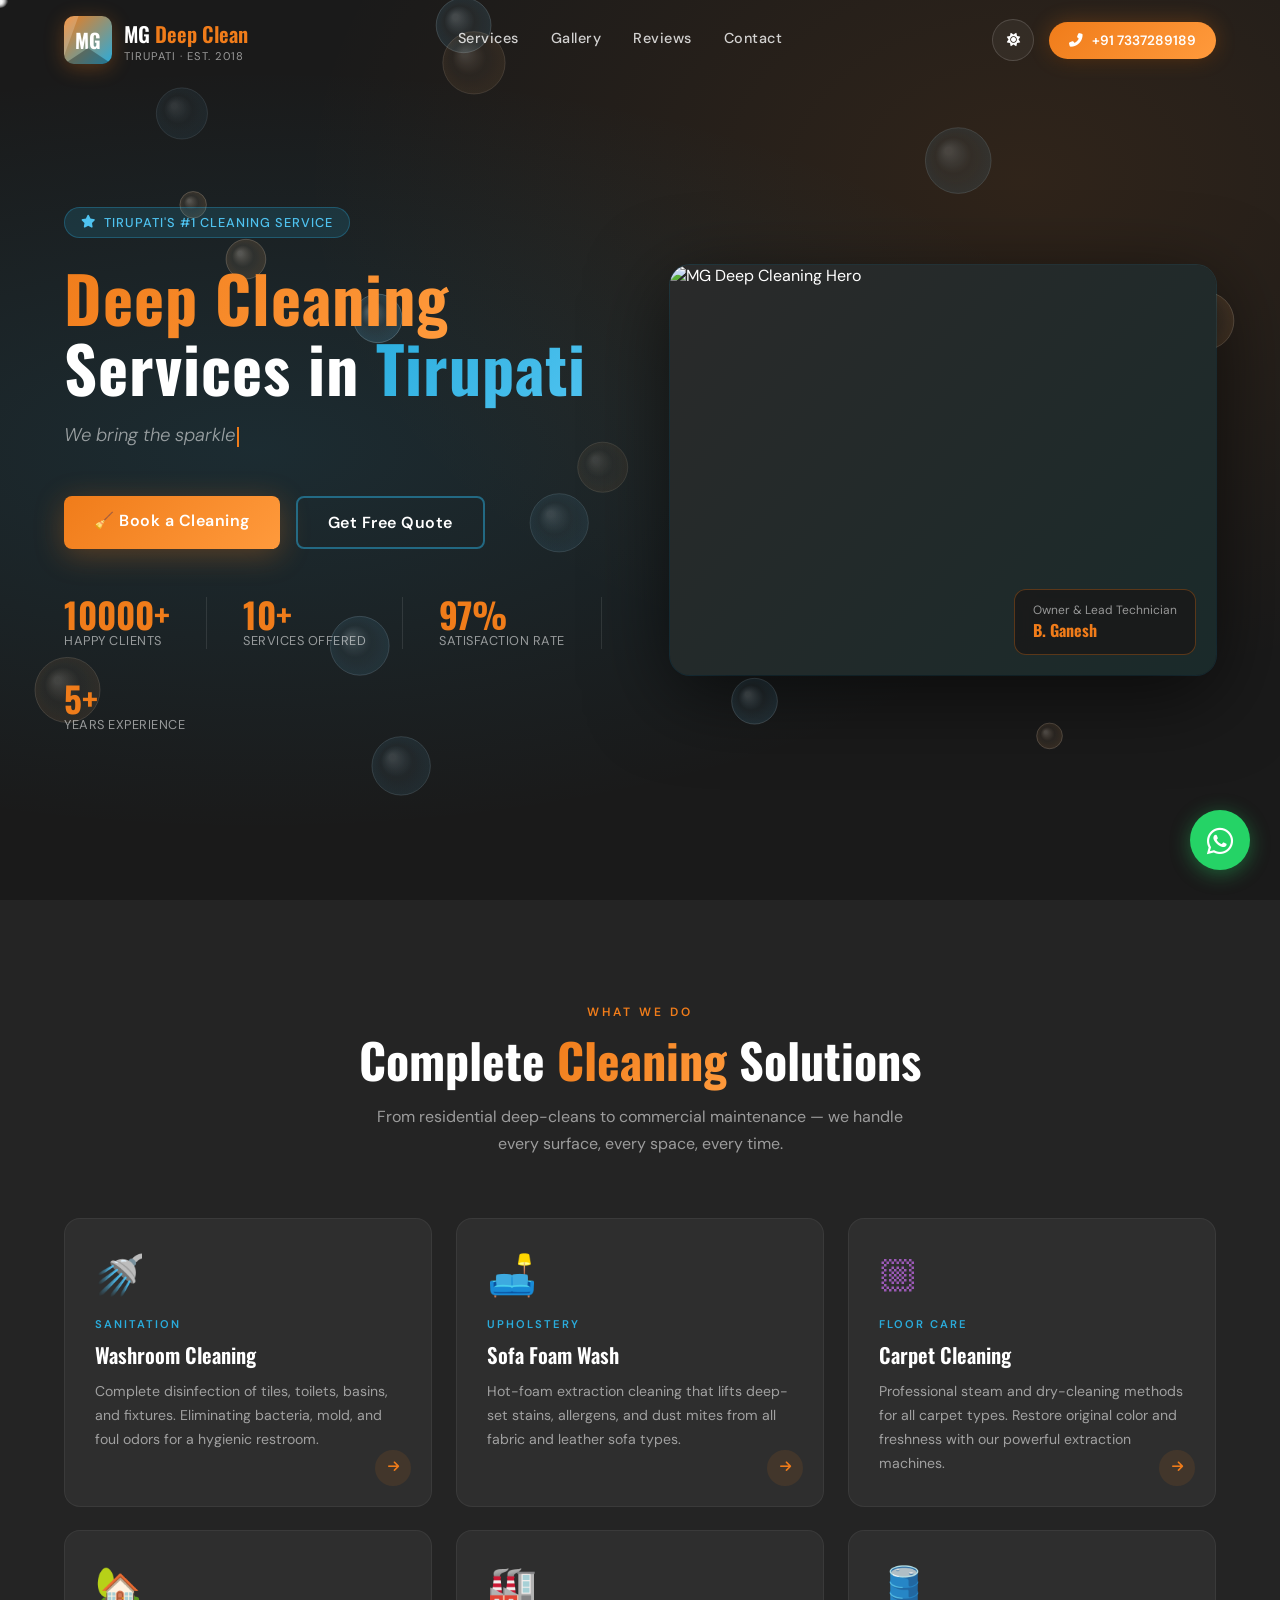
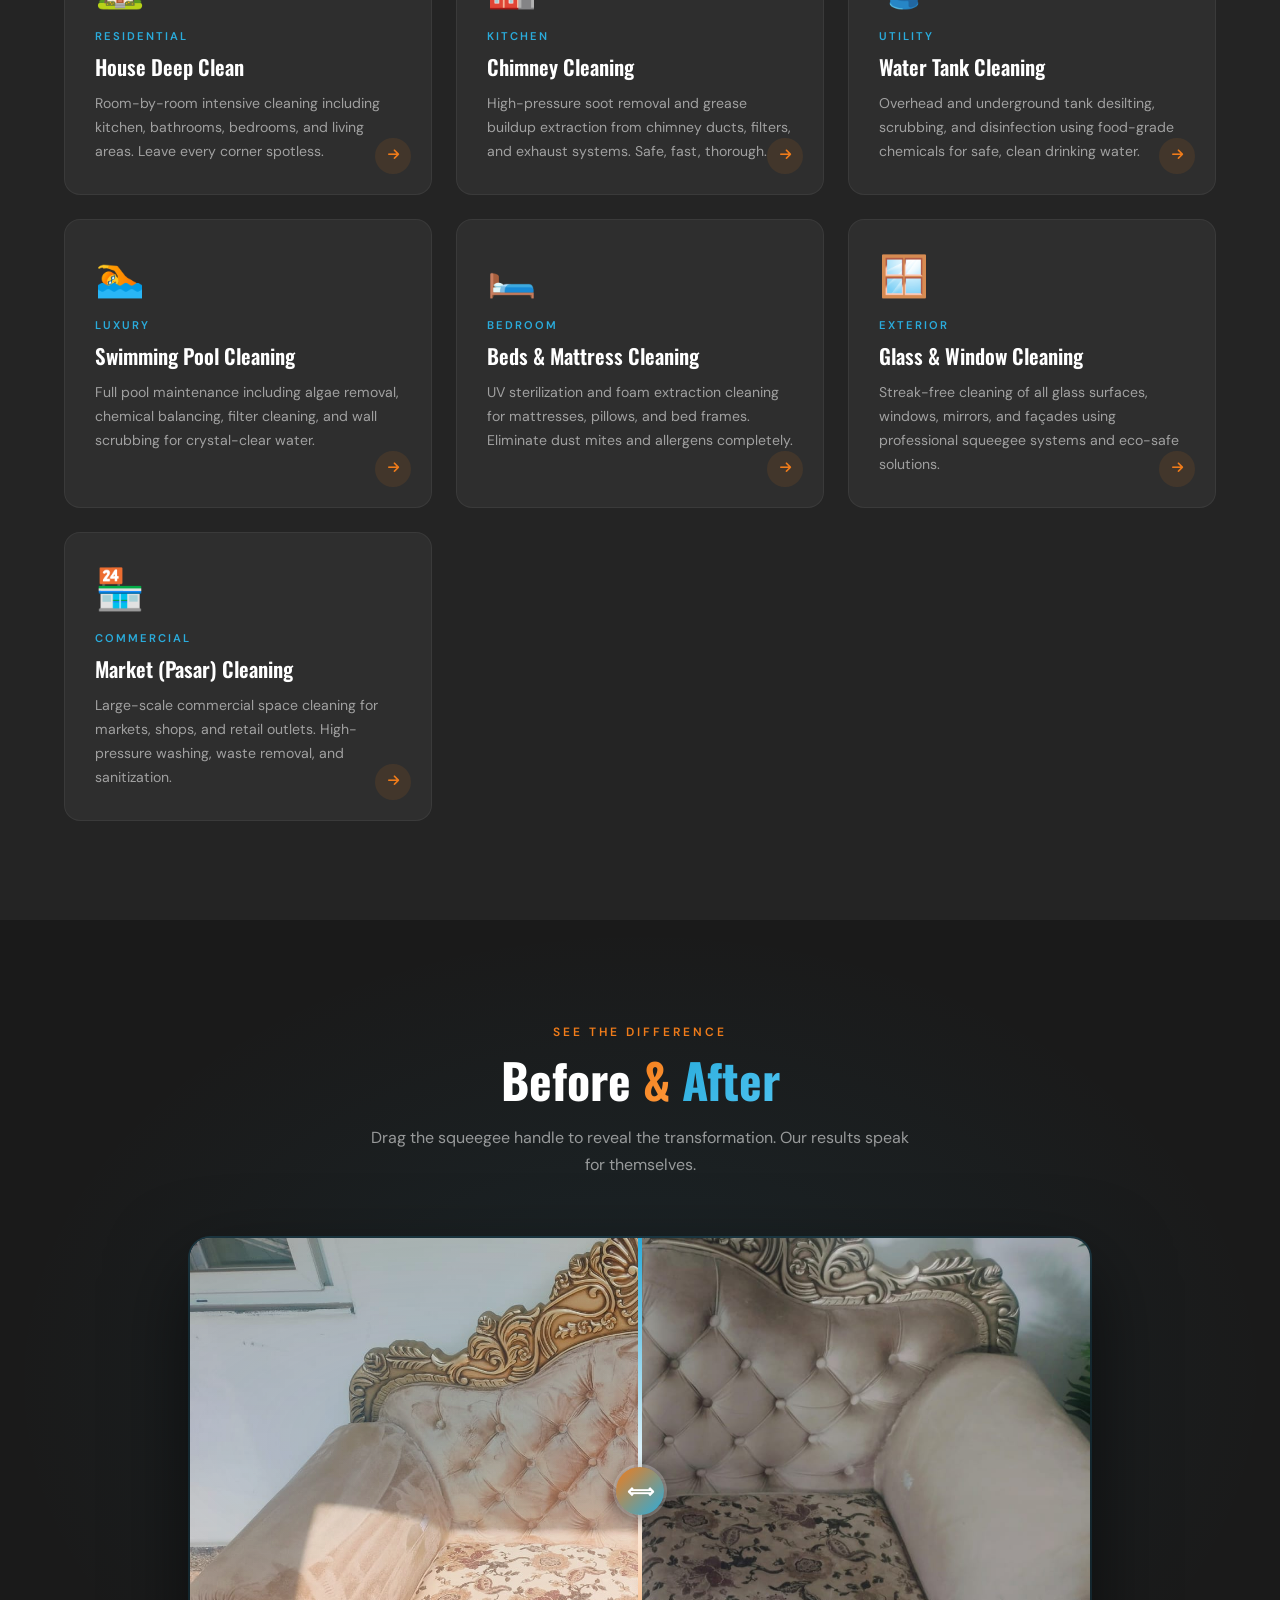
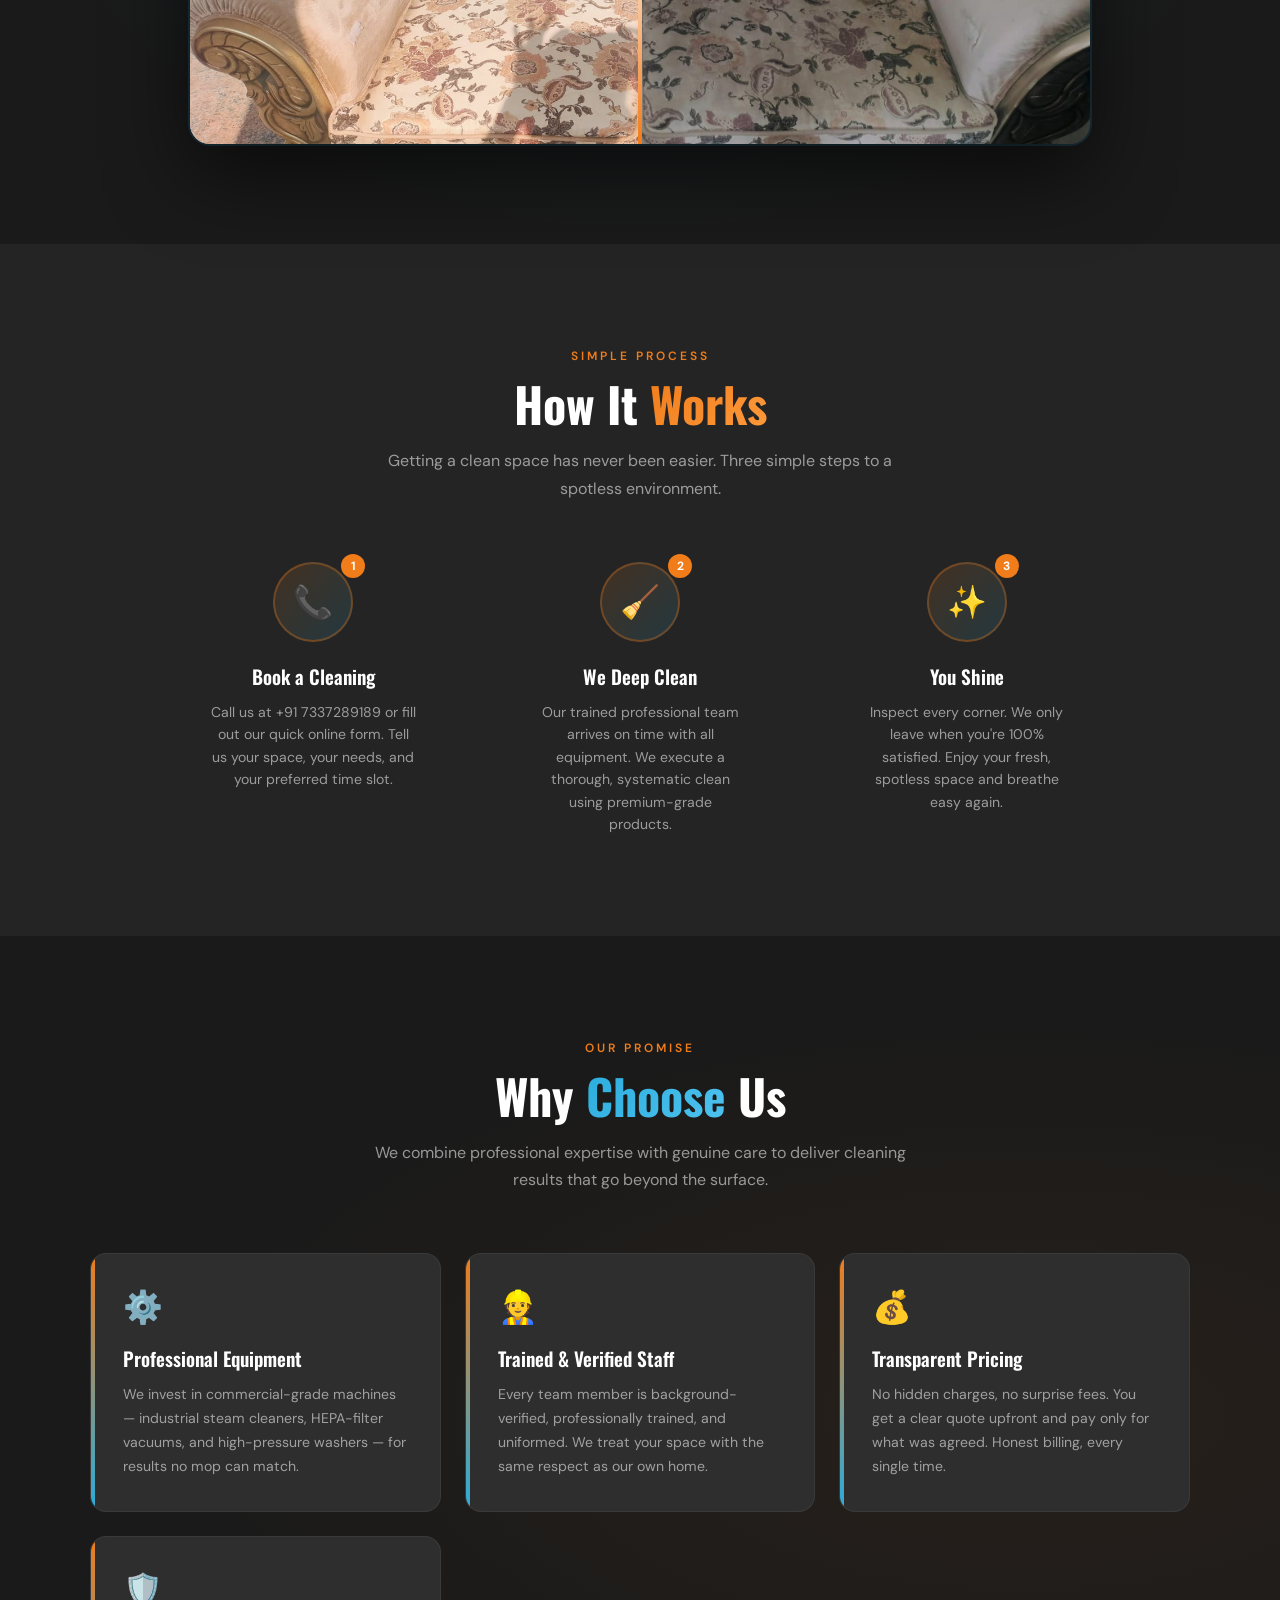
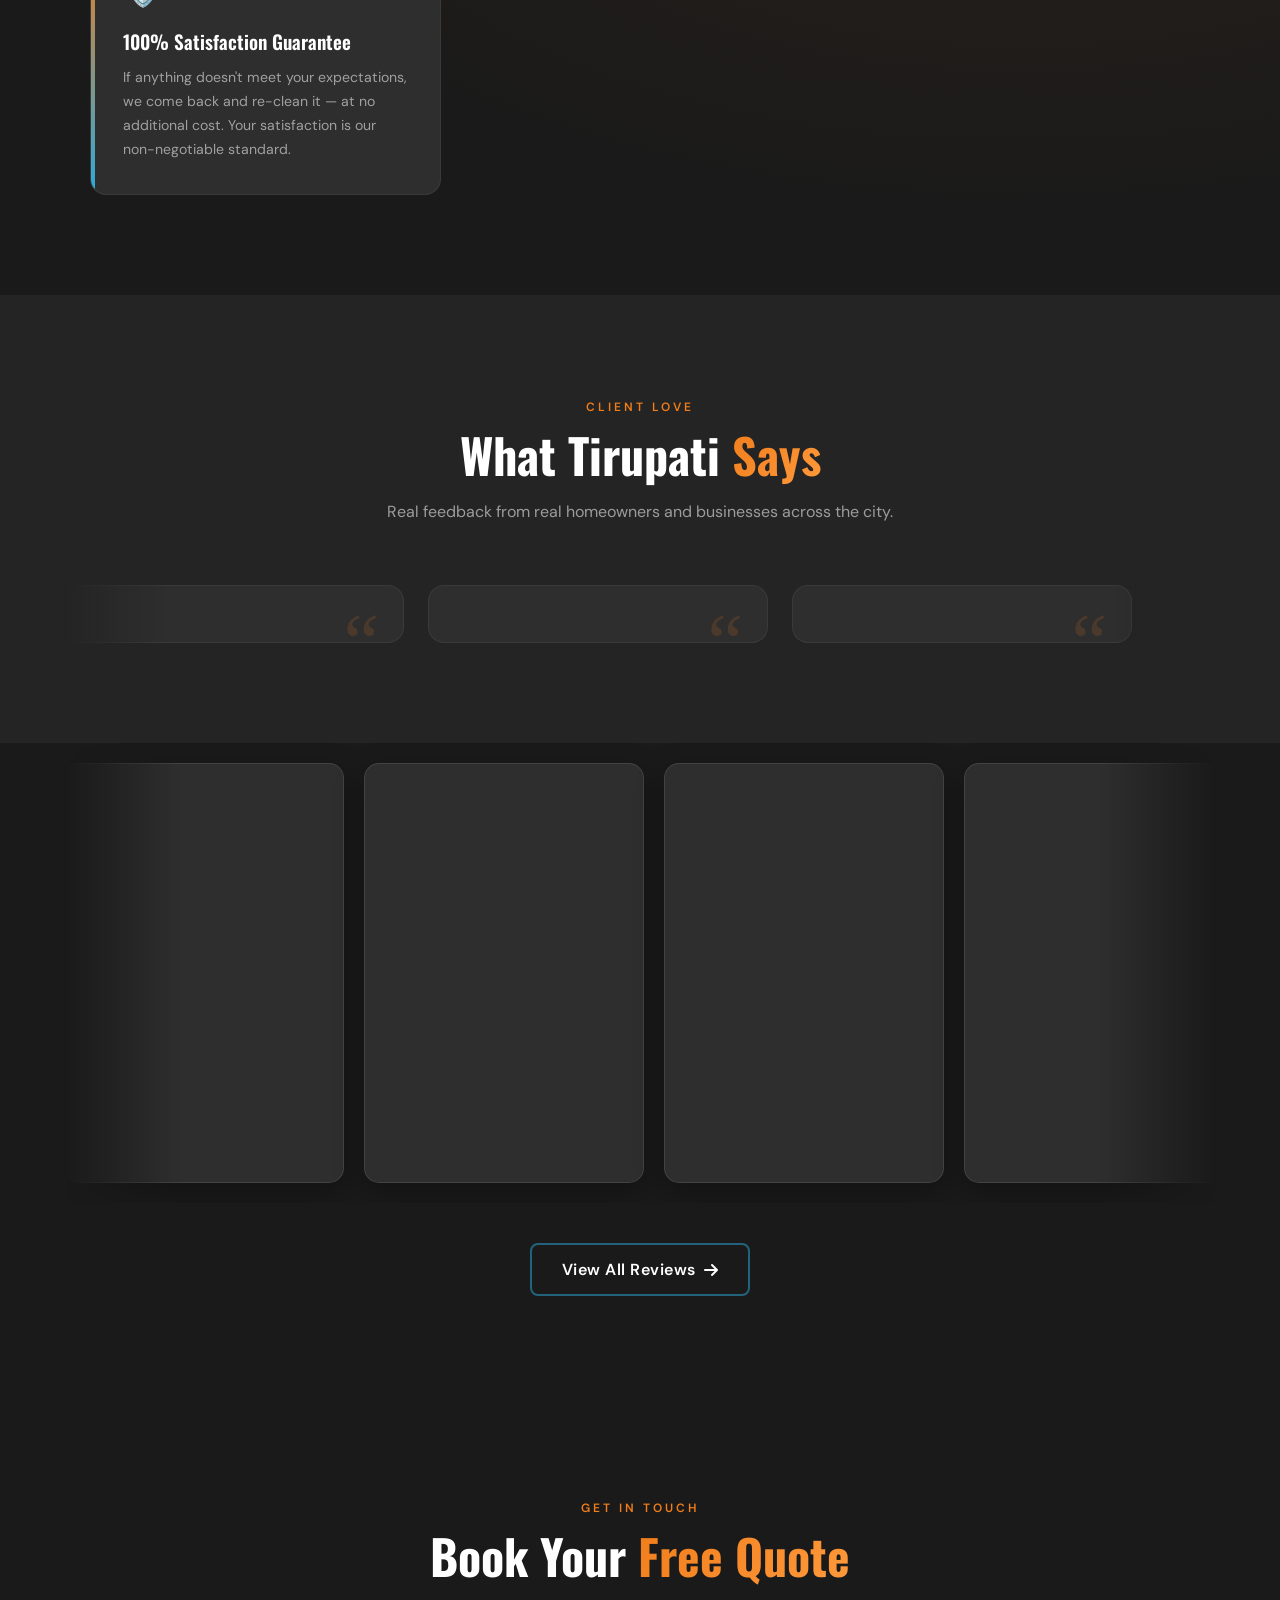
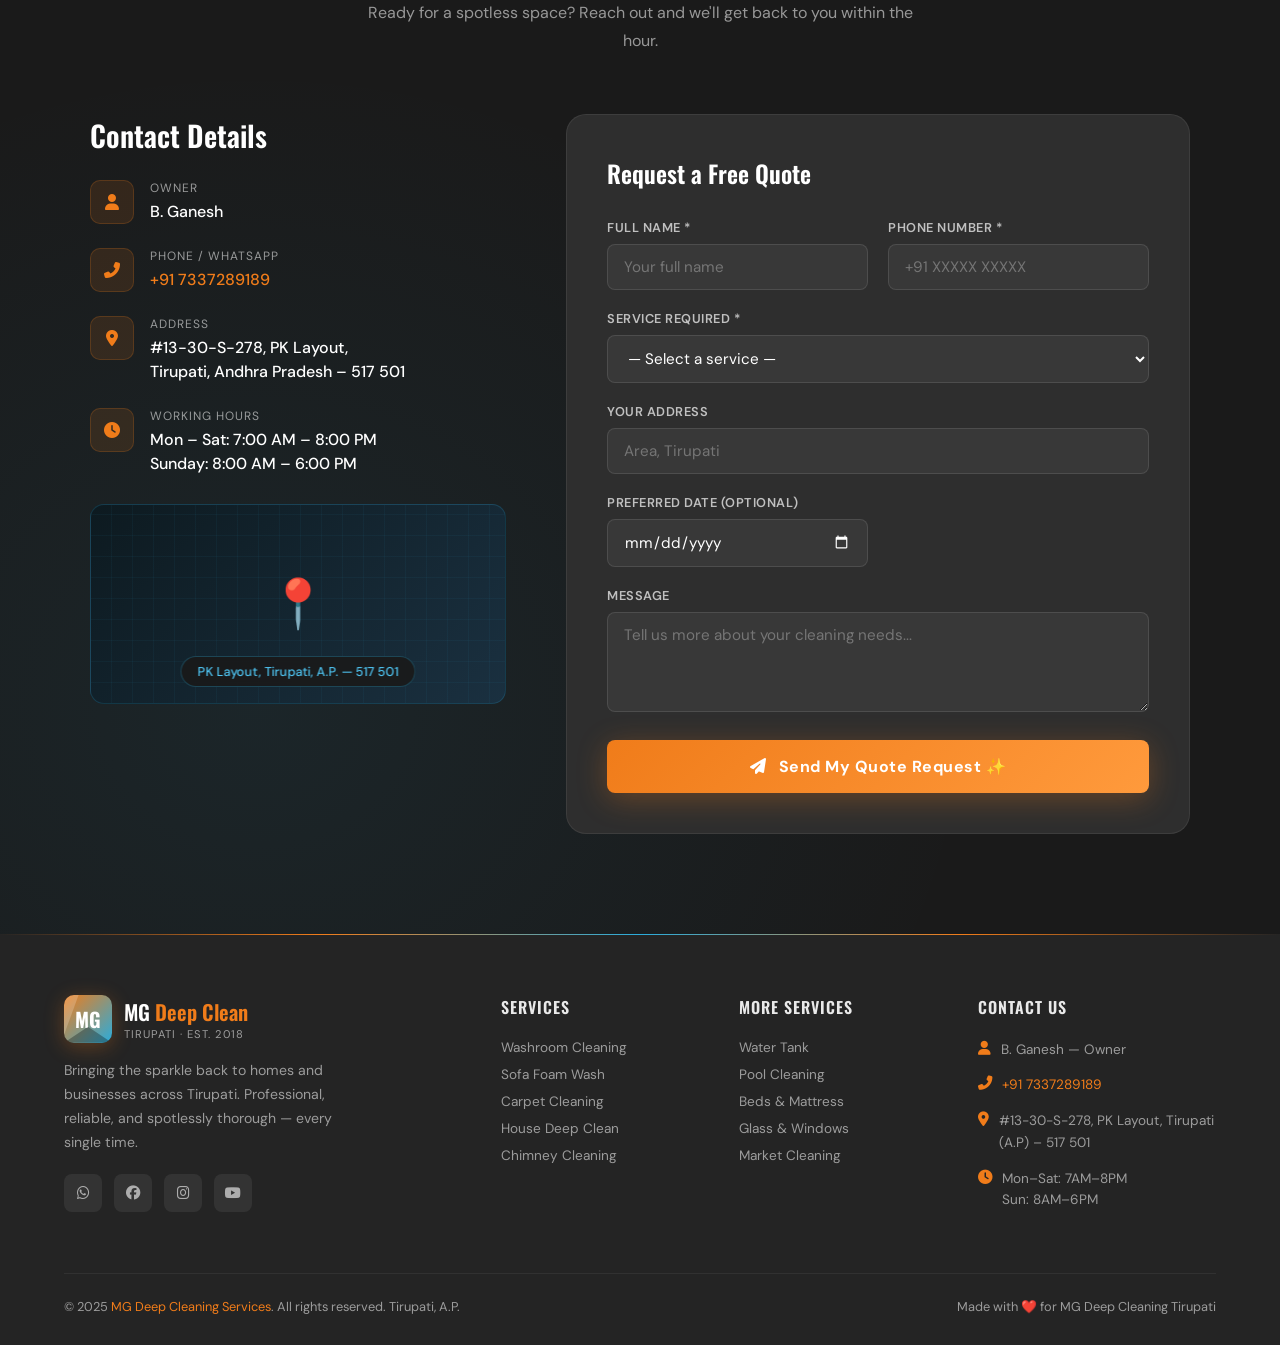
==== index.html @ f5e18726 "Final Masterpiece: SEO Privacy, Loading States, and Conversion Polish" ====
<!DOCTYPE html>
<html lang="en">

<head>
    <meta charset="UTF-8">
    <meta name="viewport" content="width=device-width, initial-scale=1.0">
    <title>MG Deep Cleaning Services | #1 Best Cleaning Service in Tirupati</title>

    <!-- PRIMARY SEO -->
    <meta name="description"
        content="MG Deep Clean: The most trusted professional cleaning service in Tirupati. Expert deep home cleaning, sofa wash, kitchen sanitization, and bathroom cleaning. Affordable house cleaning service near me in Tirupati. 5-star rated housekeeping.">
    <meta name="keywords"
        content="cleaning services in tirupati, deep cleaning tirupati, house cleaning service, sofa cleaning tirupati, home wash tirupati, kitchen cleaning, bathroom deep clean, sanitization service, cleaning service near me, best cleaners tirupati, MG Deep Clean, wash service tirupati, professional housekeeping, full home cleaning, villa cleaning, apartment deep clean, water tank cleaning, sanitizing service in tirupati">
    <meta name="author" content="MG Deep Clean">
    <meta name="robots" content="index, follow">
    <link rel="canonical" href="https://mgdeepclean.com/">

    <!-- STRUCTURED DATA (JSON-LD) - Top Ranking Secret -->
    <script type="application/ld+json">
    {
      "@context": "https://schema.org",
      "@type": "LocalBusiness",
      "name": "MG Deep Cleaning Services",
      "image": "https://mgdeepclean.com/assets/logo.png",
      "@id": "https://mgdeepclean.com",
      "url": "https://mgdeepclean.com",
      "telephone": "+917337289189",
      "priceRange": "$$",
      "address": {
        "@type": "PostalAddress",
        "streetAddress": "Tirupati Main Road",
        "addressLocality": "Tirupati",
        "addressRegion": "Andhra Pradesh",
        "postalCode": "517501",
        "addressCountry": "IN"
      },
      "geo": {
        "@type": "GeoCoordinates",
        "latitude": 13.6288,
        "longitude": 79.4192
      },
      "openingHoursSpecification": {
        "@type": "OpeningHoursSpecification",
        "dayOfWeek": [
          "Monday",
          "Tuesday",
          "Wednesday",
          "Thursday",
          "Friday",
          "Saturday",
          "Sunday"
        ],
        "opens": "00:00",
        "closes": "23:59"
      },
      "sameAs": [
        "https://www.facebook.com/mgdeepclean",
        "https://www.instagram.com/mgdeepclean"
      ]
    }
    </script>

    <!-- GEO TAGS (Local SEO) -->
    <meta name="geo.region" content="IN-AP">
    <meta name="geo.placename" content="Tirupati">
    <meta name="geo.position" content="13.6288;79.4192">
    <meta name="ICBM" content="13.6288, 79.4192">

    <!-- OPEN GRAPH / FACEBOOK / WHATSAPP -->
    <meta property="og:type" content="website">
    <meta property="og:url" content="https://mgdeepclean.com/">
    <meta property="og:title" content="MG Deep Clean | Best Professional Cleaning Services in Tirupati">
    <meta property="og:description"
        content="Book the most trusted cleaning experts in Tirupati. We bring the sparkle back to your home and office. Get a free quote now!">
    <meta property="og:image" content="https://mgdeepclean.com/assets/og-image.jpg">
    <meta property="og:site_name" content="MG Deep Clean">

    <!-- TWITTER CARDS -->
    <meta name="twitter:card" content="summary_large_image">
    <meta name="twitter:title" content="MG Deep Cleaning Services Tirupati">
    <meta name="twitter:description"
        content="Professional home and office deep cleaning starting at best prices in Tirupati. 100% Satisfaction Guaranteed.">
    <meta name="twitter:image" content="https://mgdeepclean.com/assets/twitter-image.jpg">

    <!-- FAVICON -->
    <link rel="icon" type="image/png" href="assets/favicon.png">
    <link
        href="https://fonts.googleapis.com/css2?family=Oswald:wght@400;500;600;700&family=DM+Sans:ital,wght@0,300;0,400;0,500;0,600;1,400&display=swap"
        rel="stylesheet">
    <link rel="stylesheet" href="https://cdnjs.cloudflare.com/ajax/libs/font-awesome/6.5.0/css/all.min.css">
    <!-- TAILWIND CSS -->
    <script src="https://cdn.tailwindcss.com"></script>
    <script>
        tailwind.config = {
            darkMode: 'class',
            theme: {
                extend: {
                    colors: {
                        charcoal: { DEFAULT: '#1A1A1A', light: '#242424', mid: '#2e2e2e' },
                        orange: { DEFAULT: '#F07C1A', light: '#ff9a3c', glow: 'rgba(240, 124, 26, 0.3)' },
                        blue: { DEFAULT: '#2AACDC', light: '#4fc3f0', glow: 'rgba(42, 172, 220, 0.3)' }
                    },
                    fontFamily: { oswald: ['Oswald', 'sans-serif'], dmsans: ['DM Sans', 'sans-serif'] }
                }
            }
        }
    </script>
    <!-- EXTERNAL STYLESHEET (Complex Animations & UI) -->
    <link rel="stylesheet" href="mg-style.css">
</head>

<body>
    <!-- Premium Pre-loader -->
    <div id="preloader">
        <div class="loader-bubbles">
            <span style="left:10%; width:40px; height:40px; animation-delay:0s;"></span>
            <span style="left:30%; width:20px; height:20px; animation-delay:2s;"></span>
            <span style="left:50%; width:50px; height:50px; animation-delay:1s;"></span>
            <span style="left:70%; width:30px; height:30px; animation-delay:3s;"></span>
            <span style="left:90%; width:45px; height:45px; animation-delay:1.5s;"></span>
        </div>
        <div class="loader-content">
            <div class="loader-logo">MG</div>
            <div class="loader-bar-wrap">
                <div class="loader-bar"></div>
            </div>
            <p class="text-[10px] uppercase tracking-[4px] text-gray-500 mt-4">Deep Cleaning Services</p>
        </div>
    </div>

    <!-- CUSTOM CURSOR -->
    <div id="custom-cursor"></div>
    <div id="cursor-ring"></div>
    <canvas id="spray-canvas"></canvas>
    <canvas id="dust-canvas"></canvas>

    <!-- SCROLL PROGRESS FOAM BAR -->
    <div id="scroll-foam"></div>

    <!-- SQUEEGEE WIPE OVERLAY -->
    <div id="wipe-overlay">
        <div class="wipe-panel" id="wipe-panel"></div>
    </div>
    <div id="squeegee-bar"></div>
    <div id="squeegee-handle"></div>

    <!-- MOBILE MENU -->
    <div class="mobile-menu" id="mobile-menu">
        <button class="mobile-close" id="mobile-close" aria-label="Close menu"><i class="fas fa-times"></i></button>
        <a href="#services">Services</a>
        <a href="#about">About</a>
        <a href="#testimonials">Reviews</a>
        <a href="#contact">Contact</a>
        <a href="tel:+917337289189" class="nav-phone" style="text-align:center;display:block;">
            <i class="fas fa-phone-alt"></i> +91 7337289189
        </a>
    </div>

    <!-- NAVBAR -->
    <nav id="navbar">
        <a href="#" class="nav-logo">
            <div class="nav-logo-mark">
                MG
                <div class="nav-logo-roof"></div>
            </div>
            <div>
                <div class="nav-brand-text">MG <span>Deep Clean</span></div>
                <div style="font-size:0.7rem;color:var(--text-muted);letter-spacing:1px;">TIRUPATI · EST. 2018</div>
            </div>
        </a>
        <div class="nav-links">
            <a href="#services">Services</a>
            <a href="#review-gallery">Gallery</a>
            <a href="#testimonials">Reviews</a>
            <a href="#contact">Contact</a>
        </div>
        <div style="display: flex; align-items: center; gap: 15px;">
            <button class="theme-toggle" id="theme-toggle" aria-label="Toggle Light/Dark Theme">
                <i class="fas fa-sun" id="theme-icon"></i>
            </button>
            <a href="tel:+917337289189" class="nav-phone">
                <i class="fas fa-phone-alt" style="margin-right:6px;"></i> +91 7337289189
            </a>
            <button class="hamburger" id="hamburger" aria-label="Menu" style="margin-left: 5px;">
                <span></span><span></span><span></span>
            </button>
        </div>
    </nav>

    <!-- HERO -->
    <section id="hero">
        <canvas id="bubble-canvas"></canvas>
        <div class="hero-content">
            <div class="hero-text">
                <div class="hero-badge">
                    <i class="fas fa-star"></i>
                    Tirupati's #1 Cleaning Service
                </div>
                <h1 class="hero-title">
                    <span class="highlight">Deep Cleaning</span><br>
                    Services in <span class="blue-hl">Tirupati</span>
                </h1>
                <p class="hero-typewriter" id="typewriter">
                    <span id="typewriter-text"></span><span class="typewriter-cursor"></span>
                </p>
                <div class="hero-btns">
                    <a href="tel:+917337289189" class="btn-primary" id="btn-book">
                        🧹 Book a Cleaning
                    </a>
                    <a href="tel:+917337289189" class="btn-secondary" id="btn-quote">
                        Get Free Quote
                    </a>
                </div>
                <div class="hero-stats">
                    <div class="stat-item">
                        <div class="stat-number" data-target="10000" data-suffix="+">0</div>
                        <div class="stat-label">Happy Clients</div>
                    </div>
                    <div class="stat-divider"></div>
                    <div class="stat-item">
                        <div class="stat-number" data-target="10" data-suffix="+">0</div>
                        <div class="stat-label">Services Offered</div>
                    </div>
                    <div class="stat-divider"></div>
                    <div class="stat-item">
                        <div class="stat-number" data-target="97" data-suffix="%">0</div>
                        <div class="stat-label">Satisfaction Rate</div>
                    </div>
                    <div class="stat-divider"></div>
                    <div class="stat-item">
                        <div class="stat-number" data-target="5" data-suffix="+">0</div>
                        <div class="stat-label">Years Experience</div>
                    </div>
                </div>
            </div>
            <div class="hero-visual">
                <div class="hero-img-wrap">
                    <div class="hero-img-placeholder">
                        <img src="assets/hero-image.png" alt="MG Deep Cleaning Hero" class="hero-full-img" width="600" height="800">
                    </div>
                    <div class="hero-badge-float">
                        <p>Owner & Lead Technician</p>
                        <strong>B. Ganesh</strong>
                    </div>
                </div>
            </div>
        </div>
    </section>

    <!-- SERVICES -->
    <section id="services" class="section">
        <div class="section-header">
            <div class="section-label">What We Do</div>
            <h2 class="section-title font-oswald text-4xl md:text-5xl font-bold leading-tight mb-4">Complete <span
                    class="title-accent">Cleaning</span> Solutions</h2>
            <p class="section-sub text-base text-gray-400 max-w-2xl mx-auto leading-relaxed">From residential
                deep-cleans to commercial maintenance — we handle every surface,
                every space, every time.</p>
        </div>
        <div class="services-grid">
            <div class="service-card modal-trigger" data-delay="0">
                <span class="service-icon spray" style="color:#2AACDC">🚿</span>
                <div class="service-tag">Sanitation</div>
                <div class="service-name">Washroom Cleaning</div>
                <div class="service-desc">Complete disinfection of tiles, toilets, basins, and fixtures. Eliminating
                    bacteria, mold, and foul odors for a hygienic restroom.</div>
                <div class="service-arrow"><i class="fas fa-arrow-right"></i></div>
            </div>
            <div class="service-card modal-trigger" data-delay="50">
                <span class="service-icon spray" style="color:#F07C1A">🛋️</span>
                <div class="service-tag">Upholstery</div>
                <div class="service-name">Sofa Foam Wash</div>
                <div class="service-desc">Hot-foam extraction cleaning that lifts deep-set stains, allergens, and dust
                    mites from all fabric and leather sofa types.</div>
                <div class="service-arrow"><i class="fas fa-arrow-right"></i></div>
            </div>
            <div class="service-card modal-trigger" data-delay="100">
                <span class="service-icon mop" style="color:#9b59b6">🏼</span>
                <div class="service-tag">Floor Care</div>
                <div class="service-name">Carpet Cleaning</div>
                <div class="service-desc">Professional steam and dry-cleaning methods for all carpet types. Restore
                    original color and freshness with our powerful extraction machines.</div>
                <div class="service-arrow"><i class="fas fa-arrow-right"></i></div>
            </div>
            <div class="service-card modal-trigger" data-delay="150">
                <span class="service-icon mop" style="color:#F07C1A">🏡</span>
                <div class="service-tag">Residential</div>
                <div class="service-name">House Deep Clean</div>
                <div class="service-desc">Room-by-room intensive cleaning including kitchen, bathrooms, bedrooms, and
                    living areas. Leave every corner spotless.</div>
                <div class="service-arrow"><i class="fas fa-arrow-right"></i></div>
            </div>
            <div class="service-card modal-trigger" data-delay="200">
                <span class="service-icon chimney" style="color:#888">🏭</span>
                <div class="service-tag">Kitchen</div>
                <div class="service-name">Chimney Cleaning</div>
                <div class="service-desc">High-pressure soot removal and grease buildup extraction from chimney ducts,
                    filters, and exhaust systems. Safe, fast, thorough.</div>
                <div class="service-arrow"><i class="fas fa-arrow-right"></i></div>
            </div>
            <div class="service-card modal-trigger" data-delay="250">
                <span class="service-icon spray" style="color:#2AACDC">🛢️</span>
                <div class="service-tag">Utility</div>
                <div class="service-name">Water Tank Cleaning</div>
                <div class="service-desc">Overhead and underground tank desilting, scrubbing, and disinfection using
                    food-grade chemicals for safe, clean drinking water.</div>
                <div class="service-arrow"><i class="fas fa-arrow-right"></i></div>
            </div>
            <div class="service-card modal-trigger" data-delay="300">
                <span class="service-icon pool" style="color:#2AACDC">🏊</span>
                <div class="service-tag">Luxury</div>
                <div class="service-name">Swimming Pool Cleaning</div>
                <div class="service-desc">Full pool maintenance including algae removal, chemical balancing, filter
                    cleaning, and wall scrubbing for crystal-clear water.</div>
                <div class="service-arrow"><i class="fas fa-arrow-right"></i></div>
            </div>
            <div class="service-card modal-trigger" data-delay="350">
                <span class="service-icon mop" style="color:#8B6914">🛏️</span>
                <div class="service-tag">Bedroom</div>
                <div class="service-name">Beds & Mattress Cleaning</div>
                <div class="service-desc">UV sterilization and foam extraction cleaning for mattresses, pillows, and bed
                    frames. Eliminate dust mites and allergens completely.</div>
                <div class="service-arrow"><i class="fas fa-arrow-right"></i></div>
            </div>
            <div class="service-card modal-trigger" data-delay="400">
                <span class="service-icon spray" style="color:#4fc3f0">🪟</span>
                <div class="service-tag">Exterior</div>
                <div class="service-name">Glass & Window Cleaning</div>
                <div class="service-desc">Streak-free cleaning of all glass surfaces, windows, mirrors, and façades
                    using professional squeegee systems and eco-safe solutions.</div>
                <div class="service-arrow"><i class="fas fa-arrow-right"></i></div>
            </div>
            <div class="service-card modal-trigger" data-delay="450">
                <span class="service-icon mop" style="color:#e67e22">🏪</span>
                <div class="service-tag">Commercial</div>
                <div class="service-name">Market (Pasar) Cleaning</div>
                <div class="service-desc">Large-scale commercial space cleaning for markets, shops, and retail outlets.
                    High-pressure washing, waste removal, and sanitization.</div>
                <div class="service-arrow"><i class="fas fa-arrow-right"></i></div>
            </div>
        </div>
    </section>

    <!-- BEFORE AFTER -->
    <section id="before-after" class="section">
        <div class="section-header">
            <div class="section-label">See the Difference</div>
            <h2 class="section-title font-oswald text-4xl md:text-5xl font-bold leading-tight mb-4">Before <span
                    class="title-accent">&</span> <span class="title-blue">After</span>
            </h2>
            <p class="section-sub text-base text-gray-400 max-w-2xl mx-auto leading-relaxed">Drag the squeegee handle to
                reveal the transformation. Our results speak for
                themselves.</p>
        </div>
        <div class="ba-container fade-up" id="ba-container">
            <div class="ba-wrap" id="ba-wrap">
                <div class="ba-before">
                    <!-- Images handled via CSS background for better clip-path control -->
                </div>
                <div class="ba-after" id="ba-after"></div>
                <div class="ba-slider-line" id="ba-slider">
                    <div class="ba-handle"></div>
                </div>
            </div>
        </div>
    </section>

    <!-- HOW IT WORKS -->
    <section id="how-it-works" class="section">
        <div class="section-header">
            <div class="section-label">Simple Process</div>
            <h2 class="section-title font-oswald text-4xl md:text-5xl font-bold leading-tight mb-4">How It <span
                    class="title-accent">Works</span></h2>
            <p class="section-sub text-base text-gray-400 max-w-2xl mx-auto leading-relaxed">Getting a clean space has
                never been easier. Three simple steps to a spotless
                environment.</p>
        </div>
        <div class="steps-flow">
            <div class="step-item" id="step1">
                <div style="position:relative;display:inline-block;">
                    <div class="step-icon-wrap">📞</div>
                    <div class="step-num">1</div>
                </div>
                <div class="step-title">Book a Cleaning</div>
                <div class="step-desc">Call us at +91 7337289189 or fill out our quick online form. Tell us your space,
                    your needs, and your preferred time slot.</div>
            </div>
            <div class="step-connector" id="conn1">
                <div class="step-connector-line"></div>
            </div>
            <div class="step-item" id="step2">
                <div style="position:relative;display:inline-block;">
                    <div class="step-icon-wrap">🧹</div>
                    <div class="step-num">2</div>
                </div>
                <div class="step-title">We Deep Clean</div>
                <div class="step-desc">Our trained professional team arrives on time with all equipment. We execute a
                    thorough, systematic clean using premium-grade products.</div>
            </div>
            <div class="step-connector" id="conn2">
                <div class="step-connector-line"></div>
            </div>
            <div class="step-item" id="step3">
                <div style="position:relative;display:inline-block;">
                    <div class="step-icon-wrap">✨</div>
                    <div class="step-num">3</div>
                </div>
                <div class="step-title">You Shine</div>
                <div class="step-desc">Inspect every corner. We only leave when you're 100% satisfied. Enjoy your fresh,
                    spotless space and breathe easy again.</div>
            </div>
        </div>
    </section>

    <!-- WHY CHOOSE US -->
    <section id="why-us" class="section">
        <div class="section-header">
            <div class="section-label">Our Promise</div>
            <h2 class="section-title font-oswald text-4xl md:text-5xl font-bold leading-tight mb-4">Why <span
                    class="title-blue">Choose</span> Us</h2>
            <p class="section-sub text-base text-gray-400 max-w-2xl mx-auto leading-relaxed">We combine professional
                expertise with genuine care to deliver cleaning results that
                go beyond the surface.</p>
        </div>
        <div class="pillars-grid">
            <div class="pillar-card">
                <div class="pillar-icon">⚙️</div>
                <div class="pillar-title">Professional Equipment</div>
                <div class="pillar-desc">We invest in commercial-grade machines — industrial steam cleaners, HEPA-filter
                    vacuums, and high-pressure washers — for results no mop can match.</div>
            </div>
            <div class="pillar-card">
                <div class="pillar-icon">👷</div>
                <div class="pillar-title">Trained & Verified Staff</div>
                <div class="pillar-desc">Every team member is background-verified, professionally trained, and
                    uniformed. We treat your space with the same respect as our own home.</div>
            </div>
            <div class="pillar-card">
                <div class="pillar-icon">💰</div>
                <div class="pillar-title">Transparent Pricing</div>
                <div class="pillar-desc">No hidden charges, no surprise fees. You get a clear quote upfront and pay only
                    for what was agreed. Honest billing, every single time.</div>
            </div>
            <div class="pillar-card">
                <div class="pillar-icon">🛡️</div>
                <div class="pillar-title">100% Satisfaction Guarantee</div>
                <div class="pillar-desc">If anything doesn't meet your expectations, we come back and re-clean it — at
                    no additional cost. Your satisfaction is our non-negotiable standard.</div>
            </div>
        </div>
    </section>

    <!-- TESTIMONIALS -->
    <section id="testimonials" class="section">
        <div class="section-header">
            <div class="section-label">Client Love</div>
            <h2 class="section-title font-oswald text-4xl md:text-5xl font-bold leading-tight mb-4">What Tirupati <span
                    class="title-accent">Says</span></h2>
            <p class="section-sub text-base text-gray-400 max-w-2xl mx-auto leading-relaxed">Real feedback from real
                homeowners and businesses across the city.</p>
        </div>
        <div class="testi-track-wrap">
            <div class="testi-track" id="home-testimonial-track">
                <!-- Static initial reviews for early appearance -->
            </div>
        </div>
    </section>

    <!-- REVIEW IMAGE GALLERY (Auto-sliding) -->
    <section id="review-gallery" class="section" style="padding-top:0;">
        <div class="gallery-container">
            <div class="gallery-track" id="home-gallery-track">
                <!-- 7 Unique Review Images -->
            </div>
        </div>
        <div style="text-align: center; margin-top: 40px;">
            <a href="reviews.html" class="btn-secondary" style="display: inline-flex; align-items: center; gap: 8px;">
                View All Reviews <i class="fas fa-arrow-right"></i>
            </a>
        </div>
    </section>

    <!-- CONTACT -->
    <section id="contact" class="section">
        <div class="section-header">
            <div class="section-label">Get in Touch</div>
            <h2 class="section-title font-oswald text-4xl md:text-5xl font-bold leading-tight mb-4">Book Your <span
                    class="title-accent">Free Quote</span></h2>
            <p class="section-sub text-base text-gray-400 max-w-2xl mx-auto leading-relaxed">Ready for a spotless space?
                Reach out and we'll get back to you within the hour.</p>
        </div>
        <div class="contact-grid">
            <div class="contact-info fade-up">
                <div class="contact-info-title">Contact Details</div>
                <div class="info-item">
                    <div class="info-icon"><i class="fas fa-user"></i></div>
                    <div>
                        <div class="info-label">Owner</div>
                        <div class="info-value">B. Ganesh</div>
                    </div>
                </div>
                <div class="info-item">
                    <div class="info-icon"><i class="fas fa-phone-alt"></i></div>
                    <div>
                        <div class="info-label">Phone / WhatsApp</div>
                        <div class="info-value"><a href="tel:+917337289189" style="color:var(--orange);">+91
                                7337289189</a></div>
                    </div>
                </div>
                <div class="info-item">
                    <div class="info-icon"><i class="fas fa-map-marker-alt"></i></div>
                    <div>
                        <div class="info-label">Address</div>
                        <div class="info-value">#13-30-S-278, PK Layout,<br>Tirupati, Andhra Pradesh – 517 501</div>
                    </div>
                </div>
                <div class="info-item">
                    <div class="info-icon"><i class="fas fa-clock"></i></div>
                    <div>
                        <div class="info-label">Working Hours</div>
                        <div class="info-value">Mon – Sat: 7:00 AM – 8:00 PM<br>Sunday: 8:00 AM – 6:00 PM</div>
                    </div>
                </div>
                <div class="map-placeholder">
                    <div class="map-pin">📍</div>
                    <div class="map-label">PK Layout, Tirupati, A.P. — 517 501</div>
                </div>
            </div>
            <form id="quote-form" class="contact-form fade-up" style="transition-delay:0.15s;">
                <div class="form-title">Request a Free Quote</div>
                <div class="form-grid">
                    <div class="form-group">
                        <label class="form-label">Full Name *</label>
                        <input type="text" id="quote-name" name="name" class="form-input" placeholder="Your full name"
                            required>
                    </div>
                    <div class="form-group">
                        <label class="form-label">Phone Number *</label>
                        <input type="tel" id="quote-phone" name="phone" class="form-input" placeholder="+91 XXXXX XXXXX"
                            required pattern="[0-9+ ]{10,15}" title="Please enter a valid phone number (digits only)">
                    </div>
                    <div class="form-group full">
                        <label class="form-label">Service Required *</label>
                        <select id="quote-service" name="service" class="form-select" required>
                            <option value="">— Select a service —</option>
                            <option value="house-deep-clean">House Deep Clean</option>
                            <option value="sofa-foam-wash">Sofa Foam Wash</option>
                            <option value="washroom-cleaning">Washroom Cleaning</option>
                            <option value="kitchen-deep-clean">Kitchen Deep Clean</option>
                            <option value="water-tank-cleaning">Water Tank Cleaning</option>
                            <option value="swimming-pool-cleaning">Swimming Pool Cleaning</option>
                            <option value="glass-window-cleaning">Glass & Window Cleaning</option>
                            <option value="other">Other / General Inquiry</option>
                        </select>
                    </div>
                    <div class="form-group full">
                        <label class="form-label">Your Address</label>
                        <input type="text" id="quote-address" name="address" class="form-input"
                            placeholder="Area, Tirupati">
                    </div>
                    <div class="form-group">
                        <label class="form-label">Preferred Date (Optional)</label>
                        <input type="date" id="quote-date" name="date" class="form-input" style="color-scheme: dark;">
                    </div>
                    <div class="form-group full">
                        <label class="form-label">Message</label>
                        <textarea id="quote-message" name="message" class="form-textarea"
                            placeholder="Tell us more about your cleaning needs..."></textarea>
                    </div>
                    <div class="form-group full">
                        <button type="submit" class="form-submit btn-primary w-full">
                            <i class="fas fa-paper-plane" style="margin-right:8px;"></i>
                            Send My Quote Request ✨
                        </button>
                    </div>
                </div>
            </form>
        </div>
    </section>

    <!-- FOOTER -->
    <footer>
        <div class="footer-top">
            <div class="footer-brand">
                <div class="footer-logo">
                    <div class="nav-logo-mark">MG<div class="nav-logo-roof"></div>
                    </div>
                    <div>
                        <div class="nav-brand-text">MG <span style="color:var(--orange)">Deep Clean</span></div>
                        <div style="font-size:0.7rem;color:var(--text-muted);letter-spacing:1px;">TIRUPATI · EST. 2018
                        </div>
                    </div>
                </div>
                <p class="footer-tagline">Bringing the sparkle back to homes and businesses across Tirupati.
                    Professional, reliable, and spotlessly thorough — every single time.</p>
                <div class="footer-social">
                    <a href="https://wa.me/917337289189?text=Hi%2C%20I'm%20interested%20in%20your%20Deep%20Cleaning%20services!"
                        class="social-icon"><i class="fab fa-whatsapp"></i></a>
                    <a href="#" class="social-icon"><i class="fab fa-facebook"></i></a>
                    <a href="#" class="social-icon"><i class="fab fa-instagram"></i></a>
                    <a href="#" class="social-icon"><i class="fab fa-youtube"></i></a>
                </div>
            </div>

            <div class="footer-mobile-row">
                <div>
                    <div class="footer-col-title">Services</div>
                    <div class="footer-links">
                        <a href="#services">Washroom Cleaning</a>
                        <a href="#services">Sofa Foam Wash</a>
                        <a href="#services">Carpet Cleaning</a>
                        <a href="#services">House Deep Clean</a>
                        <a href="#services">Chimney Cleaning</a>
                    </div>
                </div>
                <div>
                    <div class="footer-col-title">More Services</div>
                    <div class="footer-links">
                        <a href="#services">Water Tank</a>
                        <a href="#services">Pool Cleaning</a>
                        <a href="#services">Beds & Mattress</a>
                        <a href="#services">Glass & Windows</a>
                        <a href="#services">Market Cleaning</a>
                    </div>
                </div>
            </div>
            <div>
                <div class="footer-col-title">Contact Us</div>
                <div class="footer-contact-item">
                    <i class="fas fa-user"></i>
                    <span>B. Ganesh — Owner</span>
                </div>
                <div class="footer-contact-item">
                    <i class="fas fa-phone-alt"></i>
                    <span><a href="tel:+917337289189" style="color:var(--orange);">+91 7337289189</a></span>
                </div>
                <div class="footer-contact-item">
                    <i class="fas fa-map-marker-alt"></i>
                    <span>#13-30-S-278, PK Layout, Tirupati (A.P) – 517 501</span>
                </div>
                <div class="footer-contact-item">
                    <i class="fas fa-clock"></i>
                    <span>Mon–Sat: 7AM–8PM<br>Sun: 8AM–6PM</span>
                </div>
            </div>
        </div>
        <div class="footer-bottom">
            <div class="footer-copy">© 2025 <span>MG Deep Cleaning Services</span>. All rights reserved. Tirupati, A.P.
            </div>
            <div class="footer-copy">Made with <span>❤️</span> for MG Deep Cleaning Tirupati</div>
        </div>
    </footer>



    <!-- SERVICE MODAL -->
    <div class="modal-overlay" id="service-modal">
        <div class="modal-content">
            <button class="modal-close" id="modal-close" aria-label="Close modal">
                <i class="fas fa-times"></i>
            </button>
            <div id="modal-icon" style="font-size: 3rem; margin-bottom: 15px;"></div>
            <div id="modal-tag"
                style="font-size: 0.8rem; letter-spacing: 2px; text-transform: uppercase; color: var(--orange); margin-bottom: 8px;">
            </div>
            <h3 id="modal-title"
                style="font-family: 'Oswald', sans-serif; font-size: 2rem; margin-bottom: 15px; line-height: 1.1;"></h3>
            <p id="modal-desc" style="color: var(--text-muted); line-height: 1.6; margin-bottom: 25px;"></p>
            <a href="tel:+917337289189" class="btn-primary" id="modal-book"
                style="display: inline-block; width: 100%; text-align: center;">Book Now</a>
        </div>
    </div>

    <!-- FLOATING WHATSAPP -->
    <a href="https://wa.me/917337289189?text=Hello%20MG%20Deep%20Clean!%20%F0%9F%A7%B9%20I'm%20interested%20in%20booking%20a%20professional%20cleaning%20service.%20Could%20you%20please%20provide%20more%20details?"
        class="whatsapp-float" target="_blank" aria-label="Chat on WhatsApp">
        <i class="fab fa-whatsapp"></i>
    </a>

    <!-- Success Overlay -->
    <div id="success-overlay">
        <div class="success-card">
            <div class="success-icon-wrap">
                <i class="fas fa-check"></i>
            </div>
            <h2 class="success-title">Message Sent!</h2>
            <p class="success-msg">Thank you for choosing MG Deep Cleaning. Our team will contact you within the next 60
                minutes to confirm your booking.</p>
            <button class="btn-primary" onclick="closeSuccessModal()">
                Back to Website
            </button>
        </div>
    </div>

    <!-- Main Website Logic -->
    <script src="config.js"></script>
    <script src="main.js"></script>
</body>

</html>
---- mg-style.css ----
/* ===== CSS VARIABLES ===== */
:root {
    --charcoal: #1A1A1A;
    --charcoal-light: #242424;
    --charcoal-mid: #2e2e2e;
    --orange: #F07C1A;
    --orange-light: #ff9a3c;
    --orange-glow: rgba(240, 124, 26, 0.3);
    --blue: #2AACDC;
    --blue-light: #4fc3f0;
    --blue-glow: rgba(42, 172, 220, 0.3);
    --white: #FFFFFF;
    --white-soft: rgba(255, 255, 255, 0.9);
    --text-muted: rgba(255, 255, 255, 0.55);
    --glass: rgba(255, 255, 255, 0.06);
    --glass-border: rgba(255, 255, 255, 0.1);
    --transition: all 0.3s cubic-bezier(0.4, 0, 0.2, 1);
}

/* ===== RESET ===== */
*,
*::before,
*::after {
    box-sizing: border-box;
    margin: 0;
    padding: 0
}

html {
    scroll-behavior: smooth;
    font-size: 16px
}

body {
    font-family: 'DM Sans', sans-serif;
    background: var(--charcoal);
    color: var(--white);
    overflow-x: hidden;
    cursor: auto;
}

a {
    text-decoration: none;
    color: inherit
}

img {
    max-width: 100%;
    display: block
}

ul {
    list-style: none
}

button {
    cursor: pointer;
    font-family: 'DM Sans', sans-serif;
    border: none;
    outline: none
}

input,
textarea,
select {
    font-family: 'DM Sans', sans-serif;
    outline: none
}

/* ===== CUSTOM CURSOR - HIDDEN ===== */
#custom-cursor,
#cursor-ring {
    display: none !important;
}

#spray-canvas {
    position: fixed;
    top: 0;
    left: 0;
    width: 100%;
    height: 100%;
    pointer-events: none;
    z-index: 99990;
}

/* ===== SCROLL PROGRESS ===== */
#scroll-foam {
    position: fixed;
    top: 0;
    left: 0;
    height: 4px;
    width: 0%;
    z-index: 10001;
    background: linear-gradient(90deg, var(--blue), var(--white) 40%, var(--blue-light) 60%, var(--orange));
    background-size: 200% 100%;
    animation: foamFlow 2s linear infinite;
    box-shadow: 0 0 12px var(--blue-glow), 0 0 6px var(--white);
    border-radius: 0 4px 4px 0;
    transition: width 0.1s linear;
}

@keyframes foamFlow {
    0% {
        background-position: 0% 50%
    }

    100% {
        background-position: 200% 50%
    }
}

#scroll-foam::after {
    content: '';
    position: absolute;
    right: -8px;
    top: -4px;
    width: 16px;
    height: 12px;
    background: radial-gradient(circle, rgba(255, 255, 255, 0.9) 20%, transparent 70%),
        radial-gradient(circle at 60% 30%, rgba(255, 255, 255, 0.6) 15%, transparent 60%);
    border-radius: 50%;
    animation: bubblePop 0.8s ease infinite alternate;
}

@keyframes bubblePop {
    from {
        transform: scale(1) translateY(0)
    }

    to {
        transform: scale(1.3) translateY(-2px)
    }
}

/* ===== SQUEEGEE WIPE REVEAL ===== */
#wipe-overlay {
    position: fixed;
    top: 0;
    left: 0;
    width: 100%;
    height: 100%;
    z-index: 9999;
    pointer-events: none;
    display: flex;
    align-items: stretch;
}

.wipe-panel {
    flex: 1;
    background: var(--charcoal);
    transform-origin: left center;
}

#squeegee-bar {
    position: fixed;
    top: 0;
    left: 0;
    width: 6px;
    height: 100%;
    background: linear-gradient(180deg, var(--blue), var(--white), var(--orange));
    z-index: 10000;
    box-shadow: 0 0 20px var(--blue), 0 0 40px rgba(255, 255, 255, 0.5);
    pointer-events: none;
}

#squeegee-handle {
    position: fixed;
    top: 50%;
    left: 0;
    width: 40px;
    height: 80px;
    background: linear-gradient(135deg, #888, #ccc, #666);
    border-radius: 4px;
    z-index: 10000;
    transform: translateY(-50%);
    box-shadow: 2px 2px 8px rgba(0, 0, 0, 0.5);
    pointer-events: none;
}

/* ===== NAVBAR ===== */
#navbar {
    position: fixed;
    top: 0;
    left: 0;
    width: 100%;
    z-index: 1000;
    padding: 16px 5%;
    display: flex;
    align-items: center;
    justify-content: space-between;
    transition: all 0.4s ease;
}

#navbar.scrolled {
    background: rgba(26, 26, 26, 0.75);
    backdrop-filter: blur(20px);
    -webkit-backdrop-filter: blur(20px);
    border-bottom: 2px solid transparent;
    border-image: linear-gradient(90deg, transparent, var(--orange), transparent) 1;
    box-shadow: 0 4px 30px rgba(0, 0, 0, 0.4), 0 2px 0 var(--orange-glow);
}

.nav-logo {
    display: flex;
    align-items: center;
    gap: 12px;
}

.nav-logo-mark {
    width: 48px;
    height: 48px;
    background: linear-gradient(135deg, var(--orange), var(--blue));
    border-radius: 10px;
    display: flex;
    align-items: center;
    justify-content: center;
    font-family: 'Oswald', sans-serif;
    font-size: 20px;
    font-weight: 700;
    color: #fff;
    position: relative;
    overflow: hidden;
    box-shadow: 0 4px 20px var(--orange-glow);
}

.nav-logo-mark::after {
    content: '';
    position: absolute;
    top: -20px;
    left: -20px;
    width: 30px;
    height: 60px;
    background: rgba(255, 255, 255, 0.2);
    transform: rotate(20deg);
    animation: logoShine 3s ease infinite;
}

@keyframes logoShine {

    0%,
    100% {
        left: -40px
    }

    50% {
        left: 80px
    }
}

.nav-logo-roof {
    position: absolute;
    bottom: 0;
    left: 0;
    right: 0;
    height: 16px;
    background: rgba(0, 0, 0, 0.3);
    clip-path: polygon(0 100%, 50% 0, 100% 100%);
}

.nav-brand-text {
    font-family: 'Oswald', sans-serif;
    font-size: 1.3rem;
    font-weight: 600;
}

.nav-brand-text span {
    color: var(--orange);
}

.nav-links {
    display: flex;
    gap: 32px;
    align-items: center;
}

.nav-links a {
    font-size: 0.9rem;
    font-weight: 500;
    letter-spacing: 0.5px;
    color: rgba(255, 255, 255, 0.8);
    position: relative;
    padding-bottom: 4px;
    transition: color 0.2s;
}

.nav-links a::after {
    content: '';
    position: absolute;
    bottom: 0;
    left: 0;
    width: 0;
    height: 2px;
    background: var(--orange);
    transition: width 0.3s ease;
}

.nav-links a:hover {
    color: #fff;
}

.nav-links a:hover::after {
    width: 100%;
}

.nav-phone {
    background: linear-gradient(135deg, var(--orange), var(--orange-light));
    color: #fff;
    padding: 10px 20px;
    border-radius: 50px;
    font-weight: 600;
    font-size: 0.85rem;
    box-shadow: 0 0 20px var(--orange-glow), 0 4px 15px rgba(0, 0, 0, 0.3);
    transition: var(--transition);
    animation: phonePulse 2.5s ease infinite;
}

@keyframes phonePulse {

    0%,
    100% {
        box-shadow: 0 0 20px var(--orange-glow), 0 4px 15px rgba(0, 0, 0, 0.3)
    }

    50% {
        box-shadow: 0 0 35px rgba(240, 124, 26, 0.6), 0 4px 25px rgba(0, 0, 0, 0.4)
    }
}

.nav-phone:hover {
    transform: scale(1.05);
}

.hamburger {
    display: none;
    flex-direction: column;
    gap: 5px;
    background: none;
    padding: 8px;
}

.hamburger span {
    display: block;
    width: 26px;
    height: 2px;
    background: #fff;
    border-radius: 2px;
    transition: 0.3s;
}

/* ===== HERO ===== */
#hero {
    min-height: 100vh;
    display: flex;
    align-items: center;
    justify-content: center;
    position: relative;
    overflow: hidden;
    background: radial-gradient(ellipse at 20% 50%, rgba(42, 172, 220, 0.12) 0%, transparent 60%),
        radial-gradient(ellipse at 80% 20%, rgba(240, 124, 26, 0.1) 0%, transparent 50%),
        var(--charcoal);
    padding: 120px 5% 80px;
}

#bubble-canvas {
    position: absolute;
    top: 0;
    left: 0;
    width: 100%;
    height: 100%;
    pointer-events: none;
    z-index: 0;
}

.hero-content {
    position: relative;
    z-index: 2;
    max-width: 1200px;
    width: 100%;
    display: grid;
    grid-template-columns: 1fr 1fr;
    gap: 60px;
    align-items: center;
}

.hero-text {}

.hero-badge {
    display: inline-flex;
    align-items: center;
    gap: 8px;
    background: rgba(42, 172, 220, 0.15);
    border: 1px solid rgba(42, 172, 220, 0.3);
    padding: 6px 16px;
    border-radius: 50px;
    font-size: 0.8rem;
    font-weight: 500;
    color: var(--blue-light);
    margin-bottom: 24px;
    letter-spacing: 1px;
    text-transform: uppercase;
}

.hero-badge i {
    animation: spin 3s linear infinite;
}

@keyframes spin {
    from {
        transform: rotate(0deg)
    }

    to {
        transform: rotate(360deg)
    }
}

.hero-title {
    font-family: 'Oswald', sans-serif;
    font-size: clamp(2.5rem, 5vw, 4rem);
    font-weight: 700;
    line-height: 1.1;
    letter-spacing: 1px;
    margin-bottom: 20px;
}

.hero-title .highlight {
    background: linear-gradient(135deg, var(--orange), var(--orange-light));
    -webkit-background-clip: text;
    -webkit-text-fill-color: transparent;
    background-clip: text;
}

.hero-title .blue-hl {
    background: linear-gradient(135deg, var(--blue), var(--blue-light));
    -webkit-background-clip: text;
    -webkit-text-fill-color: transparent;
    background-clip: text;
}

.hero-typewriter {
    font-size: 1.15rem;
    color: var(--text-muted);
    margin-bottom: 36px;
    min-height: 2em;
    font-weight: 300;
    font-style: italic;
}

.typewriter-cursor {
    display: inline-block;
    width: 2px;
    height: 1.1em;
    background: var(--orange);
    vertical-align: text-bottom;
    animation: blink 0.8s step-end infinite;
    margin-left: 2px;
}

@keyframes blink {

    0%,
    100% {
        opacity: 1
    }

    50% {
        opacity: 0
    }
}

.hero-btns {
    display: flex;
    gap: 16px;
    flex-wrap: wrap;
    margin-bottom: 48px;
}

.btn-primary {
    position: relative;
    overflow: hidden;
    background: linear-gradient(135deg, var(--orange), var(--orange-light));
    color: #fff;
    padding: 14px 30px;
    border-radius: 8px;
    font-weight: 600;
    font-size: 1rem;
    letter-spacing: 0.5px;
    box-shadow: 0 6px 30px var(--orange-glow);
    transition: transform 0.2s, box-shadow 0.2s;
}

.btn-primary:hover {
    transform: translateY(-2px);
    box-shadow: 0 10px 40px rgba(240, 124, 26, 0.5);
}

.btn-secondary {
    position: relative;
    overflow: hidden;
    background: transparent;
    color: #fff;
    padding: 14px 30px;
    border-radius: 8px;
    font-weight: 600;
    font-size: 1rem;
    letter-spacing: 0.5px;
    border: 2px solid rgba(42, 172, 220, 0.5);
    transition: transform 0.2s, border-color 0.2s, box-shadow 0.2s;
}

.btn-secondary:hover {
    border-color: var(--blue);
    box-shadow: 0 0 30px var(--blue-glow);
    transform: translateY(-2px);
}

/* Water ripple on button */
.ripple {
    position: absolute;
    border-radius: 50%;
    background: rgba(255, 255, 255, 0.35);
    transform: scale(0);
    animation: rippleAnim 0.7s linear;
    pointer-events: none;
}

@keyframes rippleAnim {
    to {
        transform: scale(4);
        opacity: 0
    }
}

.hero-stats {
    display: flex;
    gap: 32px;
    flex-wrap: wrap;
}

.stat-item {
    text-align: left;
}

.stat-number {
    font-family: 'Oswald', sans-serif;
    font-size: 2.2rem;
    font-weight: 700;
    color: var(--orange);
    line-height: 1;
}

.stat-label {
    font-size: 0.8rem;
    color: var(--text-muted);
    letter-spacing: 0.5px;
    text-transform: uppercase;
}

.stat-divider {
    width: 1px;
    background: rgba(255, 255, 255, 0.1);
    align-self: stretch;
    margin: 0 4px;
}

.hero-visual {
    position: relative;
    display: flex;
    align-items: center;
    justify-content: center;
}

.hero-img-wrap {
    position: relative;
    border-radius: 20px;
    overflow: hidden;
    width: 100%;
    aspect-ratio: 4/3;
    background: linear-gradient(135deg, #2a2a2a, #1a2a2a);
    box-shadow: 0 20px 80px rgba(0, 0, 0, 0.6), 0 0 0 1px rgba(42, 172, 220, 0.2);
}

.hero-img-placeholder {
    width: 100%;
    height: 100%;
    display: flex;
    align-items: center;
    justify-content: center;
    position: relative;
    overflow: hidden;
}

.hero-full-img {
    width: 100%;
    height: 100%;
    object-fit: cover;
    pointer-events: none;
}

/* Hidden placeholder icon as we are using real images now */
.hero-cleaning-icon {
    display: none;
}

@keyframes floatIcon {

    0%,
    100% {
        transform: translateY(0)
    }

    50% {
        transform: translateY(-15px)
    }
}

.hero-badge-float {
    position: absolute;
    bottom: 20px;
    right: 20px;
    background: rgba(26, 26, 26, 0.9);
    backdrop-filter: blur(10px);
    border: 1px solid rgba(240, 124, 26, 0.3);
    border-radius: 12px;
    padding: 12px 18px;
}

.hero-badge-float p {
    font-size: 0.75rem;
    color: var(--text-muted);
}

.hero-badge-float strong {
    font-size: 1rem;
    color: var(--orange);
    font-family: 'Oswald', sans-serif;
}

/* ===== SECTION COMMONS ===== */
.section {
    padding: 100px 5%;
}

.section-header {
    text-align: center;
    margin-bottom: 60px;
}

.section-label {
    display: inline-block;
    font-size: 0.75rem;
    font-weight: 600;
    letter-spacing: 3px;
    text-transform: uppercase;
    color: var(--orange);
    margin-bottom: 12px;
}

.section-title {
    font-family: 'Oswald', sans-serif;
    font-size: clamp(2rem, 4vw, 3rem);
    font-weight: 700;
    line-height: 1.15;
    margin-bottom: 16px;
}

.section-sub {
    font-size: 1rem;
    color: var(--text-muted);
    max-width: 560px;
    margin: 0 auto;
    line-height: 1.7;
}

.title-accent {
    background: linear-gradient(135deg, var(--orange), var(--orange-light));
    -webkit-background-clip: text;
    -webkit-text-fill-color: transparent;
    background-clip: text;
}

.title-blue {
    background: linear-gradient(135deg, var(--blue), var(--blue-light));
    -webkit-background-clip: text;
    -webkit-text-fill-color: transparent;
    background-clip: text;
}

/* ===== SERVICES ===== */
#services {
    background: var(--charcoal-light);
}

.services-grid {
    display: grid;
    grid-template-columns: repeat(auto-fill, minmax(280px, 1fr));
    gap: 24px;
    max-width: 1300px;
    margin: 0 auto;
}

.service-card {
    background: var(--charcoal-mid);
    border-radius: 16px;
    padding: 30px;
    border: 1px solid rgba(255, 255, 255, 0.06);
    position: relative;
    overflow: hidden;
    transition: transform 0.3s ease, box-shadow 0.3s ease, border-color 0.3s;
    cursor: none;
    will-change: transform;
    opacity: 0;
    transform: translateY(30px);
}

.service-card.visible {
    opacity: 1;
    transform: translateY(0);
    transition: opacity 0.5s ease, transform 0.5s ease;
}

.service-card:hover {
    transform: perspective(800px) rotateX(var(--rx, 0deg)) rotateY(var(--ry, 0deg)) translateZ(10px) !important;
    box-shadow: 0 20px 60px rgba(0, 0, 0, 0.5), 0 0 0 1px var(--orange);
    border-color: var(--orange);
}

/* Shine sweep */
.service-card::before {
    content: '';
    position: absolute;
    top: 0;
    left: -100%;
    width: 60%;
    height: 100%;
    background: linear-gradient(105deg, transparent 40%, rgba(255, 255, 255, 0.08) 50%, transparent 60%);
    transition: left 0.5s ease;
    pointer-events: none;
}

.service-card.shining::before {
    left: 150%;
}

.service-icon {
    font-size: 2.5rem;
    margin-bottom: 16px;
    display: block;
    transition: transform 0.3s ease;
}

.service-card:hover .service-icon.mop {
    animation: mopSwing 0.6s ease infinite alternate;
}

.service-card:hover .service-icon.spray {
    animation: sprayPulse 0.5s ease infinite alternate;
}

.service-card:hover .service-icon.pool {
    animation: poolRipple 0.8s ease infinite;
}

.service-card:hover .service-icon.chimney {
    animation: smokeDrift 0.7s ease infinite alternate;
}

@keyframes mopSwing {
    from {
        transform: rotate(-15deg)
    }

    to {
        transform: rotate(15deg)
    }
}

@keyframes sprayPulse {
    from {
        transform: scale(1)
    }

    to {
        transform: scale(1.15) translateX(3px)
    }
}

@keyframes poolRipple {

    0%,
    100% {
        transform: scale(1)
    }

    50% {
        transform: scale(1.08) rotate(5deg)
    }
}

@keyframes smokeDrift {
    from {
        transform: translateY(0)
    }

    to {
        transform: translateY(-5px) rotate(5deg)
    }
}

.service-tag {
    font-size: 0.7rem;
    font-weight: 600;
    letter-spacing: 2px;
    text-transform: uppercase;
    color: var(--blue);
    margin-bottom: 8px;
}

.service-name {
    font-family: 'Oswald', sans-serif;
    font-size: 1.3rem;
    font-weight: 600;
    margin-bottom: 10px;
}

.service-desc {
    font-size: 0.88rem;
    color: var(--text-muted);
    line-height: 1.7;
}

.service-arrow {
    position: absolute;
    bottom: 20px;
    right: 20px;
    width: 36px;
    height: 36px;
    border-radius: 50%;
    background: rgba(240, 124, 26, 0.1);
    display: flex;
    align-items: center;
    justify-content: center;
    color: var(--orange);
    font-size: 0.8rem;
    transition: background 0.2s, transform 0.2s;
}

.service-card:hover .service-arrow {
    background: var(--orange);
    color: #fff;
    transform: translateX(3px);
}

/* ===== BEFORE AFTER ===== */
#before-after {
    background: radial-gradient(ellipse at center, rgba(42, 172, 220, 0.08) 0%, transparent 70%), var(--charcoal);
}

.ba-container {
    max-width: 900px;
    margin: 0 auto;
    border-radius: 20px;
    overflow: hidden;
    position: relative;
    user-select: none;
    box-shadow: 0 30px 80px rgba(0, 0, 0, 0.6), 0 0 0 2px rgba(42, 172, 220, 0.2);
}

.ba-wrap {
    position: relative;
    width: 100%;
    aspect-ratio: 16/9;
    overflow: hidden;
}

.ba-before,
.ba-after {
    position: absolute;
    top: 0;
    left: 0;
    width: 100%;
    height: 100%;
}

.ba-before {
    background: url('assets/before.jpeg') center/cover no-repeat;
    display: flex;
    align-items: center;
    justify-content: center;
}

/* Removed redundant dirty-pattern overlay as we're using real photos */
.ba-before::before {
    display: none;
}

.ba-before::after {
    content: 'BEFORE — Dirty Surface';
    position: absolute;
    top: 20px;
    left: 20px;
    background: rgba(0, 0, 0, 0.7);
    color: rgba(255, 150, 50, 0.9);
    padding: 6px 14px;
    border-radius: 50px;
    font-size: 0.75rem;
    font-weight: 600;
    letter-spacing: 1px;
}

.ba-after {
    clip-path: inset(0 50% 0 0);
    background: url('assets/after.jpeg') center/cover no-repeat;
}

.ba-after::before {
    content: '';
    position: absolute;
    inset: 0;
    background: radial-gradient(ellipse at 30% 40%, rgba(42, 172, 220, 0.15) 0%, transparent 50%),
        radial-gradient(ellipse at 70% 70%, rgba(255, 255, 255, 0.3) 0%, transparent 40%);
}

.ba-after::after {
    content: 'AFTER — Spotless Clean';
    position: absolute;
    top: 20px;
    right: 20px;
    background: rgba(0, 80, 120, 0.85);
    color: #fff;
    padding: 6px 14px;
    border-radius: 50px;
    font-size: 0.75rem;
    font-weight: 600;
    letter-spacing: 1px;
}

.ba-dirty-items {
    position: relative;
    z-index: 1;
    font-size: 4rem;
    display: flex;
    gap: 12px;
    opacity: 0.6;
    flex-wrap: wrap;
    justify-content: center;
}

.ba-slider-line {
    position: absolute;
    top: 0;
    left: 50%;
    width: 4px;
    height: 100%;
    background: linear-gradient(180deg, var(--blue), var(--white), var(--orange));
    transform: translateX(-50%);
    box-shadow: 0 0 20px rgba(255, 255, 255, 0.6);
    z-index: 10;
    cursor: col-resize;
}

.ba-handle {
    position: absolute;
    top: 50%;
    left: 50%;
    transform: translate(-50%, -50%);
    width: 48px;
    height: 48px;
    border-radius: 50%;
    background: linear-gradient(135deg, var(--orange), var(--blue));
    display: flex;
    align-items: center;
    justify-content: center;
    box-shadow: 0 4px 20px rgba(0, 0, 0, 0.5), 0 0 0 3px rgba(255, 255, 255, 0.3);
    color: #fff;
    font-size: 1rem;
    font-weight: 700;
    cursor: col-resize;
    z-index: 11;
}

.ba-handle::before {
    content: '⟺';
    font-size: 1.2rem;
}

/* ===== HOW IT WORKS ===== */
#how-it-works {
    background: var(--charcoal-light);
}

.steps-flow {
    display: flex;
    align-items: flex-start;
    justify-content: center;
    gap: 0;
    max-width: 900px;
    margin: 0 auto;
    position: relative;
    flex-wrap: wrap;
}

.step-item {
    flex: 1;
    min-width: 200px;
    text-align: center;
    position: relative;
    padding: 0 20px;
    opacity: 0;
    transform: translateY(30px);
    transition: opacity 0.6s ease, transform 0.6s ease;
}

.step-item.visible {
    opacity: 1;
    transform: translateY(0);
}

.step-item:nth-child(3) {
    transition-delay: 0.2s;
}

.step-item:nth-child(5) {
    transition-delay: 0.4s;
}

.step-connector {
    flex: 0 0 80px;
    display: flex;
    align-items: center;
    justify-content: center;
    padding-top: 40px;
    opacity: 0;
    transition: opacity 0.6s ease 0.3s;
}

.step-connector.visible {
    opacity: 1;
}

.step-connector-line {
    width: 60px;
    height: 2px;
    border-top: 2px dashed rgba(240, 124, 26, 0.5);
    position: relative;
    animation: dashMove 2s linear infinite;
    background: none;
}

@keyframes dashMove {
    from {
        border-color: rgba(240, 124, 26, 0.3)
    }

    to {
        border-color: rgba(240, 124, 26, 0.8)
    }
}

.step-icon-wrap {
    width: 80px;
    height: 80px;
    border-radius: 50%;
    background: linear-gradient(135deg, rgba(240, 124, 26, 0.15), rgba(42, 172, 220, 0.15));
    border: 2px solid rgba(240, 124, 26, 0.3);
    display: flex;
    align-items: center;
    justify-content: center;
    font-size: 2rem;
    margin: 0 auto 20px;
    transition: transform 0.3s, box-shadow 0.3s;
}

.step-icon-wrap:hover {
    transform: scale(1.1);
    box-shadow: 0 0 30px var(--orange-glow);
}

.step-num {
    position: absolute;
    top: -8px;
    right: calc(50% - 52px);
    width: 24px;
    height: 24px;
    border-radius: 50%;
    background: var(--orange);
    color: #fff;
    font-size: 0.75rem;
    font-weight: 700;
    display: flex;
    align-items: center;
    justify-content: center;
}

.step-title {
    font-family: 'Oswald', sans-serif;
    font-size: 1.2rem;
    font-weight: 600;
    margin-bottom: 10px;
}

.step-desc {
    font-size: 0.88rem;
    color: var(--text-muted);
    line-height: 1.6;
}

/* ===== WHY CHOOSE US ===== */
#why-us {
    background: radial-gradient(ellipse at 80% 50%, rgba(240, 124, 26, 0.06) 0%, transparent 60%), var(--charcoal);
}

.pillars-grid {
    display: grid;
    grid-template-columns: repeat(auto-fill, minmax(260px, 1fr));
    gap: 24px;
    max-width: 1100px;
    margin: 0 auto;
}

.pillar-card {
    background: var(--charcoal-mid);
    border-radius: 16px;
    padding: 32px;
    border: 1px solid rgba(255, 255, 255, 0.06);
    position: relative;
    overflow: hidden;
    opacity: 0;
    transition: opacity 0.6s ease, transform 0.6s ease;
}

.pillar-card:nth-child(odd) {
    transform: translateX(-30px);
}

.pillar-card:nth-child(even) {
    transform: translateX(30px);
}

.pillar-card.visible {
    opacity: 1;
    transform: translateX(0) !important;
}

.pillar-card::after {
    content: '';
    position: absolute;
    top: 0;
    left: 0;
    width: 4px;
    height: 100%;
    background: linear-gradient(180deg, var(--orange), var(--blue));
    border-radius: 0 0 0 16px;
}

.pillar-icon {
    font-size: 2rem;
    margin-bottom: 16px;
    color: var(--orange);
}

.pillar-title {
    font-family: 'Oswald', sans-serif;
    font-size: 1.2rem;
    font-weight: 600;
    margin-bottom: 10px;
}

.pillar-desc {
    font-size: 0.88rem;
    color: var(--text-muted);
    line-height: 1.7;
}

/* ===== TESTIMONIALS ===== */
#testimonials {
    background: var(--charcoal-light);
}

.testi-track-wrap {
    overflow: hidden;
    position: relative;
}

.testi-track-wrap::before,
.testi-track-wrap::after {
    content: '';
    position: absolute;
    top: 0;
    bottom: 0;
    width: 100px;
    z-index: 2;
    pointer-events: none;
}

.testi-track-wrap::before {
    left: 0;
    background: linear-gradient(90deg, var(--charcoal-light), transparent);
}

.testi-track-wrap::after {
    right: 0;
    background: linear-gradient(-90deg, var(--charcoal-light), transparent);
}

.testi-track {
    display: flex;
    gap: 24px;
    animation: testiScroll 20s linear infinite;
    width: max-content;
}

.testi-track:hover {
    animation-play-state: paused;
}

@keyframes testiScroll {
    from {
        transform: translateX(0)
    }

    to {
        transform: translateX(-100%)
    }
}

.testi-card {
    background: var(--charcoal-mid);
    border-radius: 16px;
    padding: 28px;
    width: 340px;
    flex-shrink: 0;
    border: 1px solid rgba(255, 255, 255, 0.06);
    position: relative;
}

.testi-card::before {
    content: '\201C';
    position: absolute;
    top: 16px;
    right: 24px;
    font-size: 5rem;
    color: rgba(240, 124, 26, 0.15);
    line-height: 1;
    font-family: Georgia, serif;
}

.testi-stars {
    color: var(--orange);
    font-size: 0.9rem;
    margin-bottom: 14px;
    letter-spacing: 2px;
}

.testi-text {
    font-size: 0.9rem;
    color: rgba(255, 255, 255, 0.8);
    line-height: 1.8;
    margin-bottom: 20px;
}

.testi-author {
    display: flex;
    align-items: center;
    gap: 12px;
}

.testi-avatar {
    width: 44px;
    height: 44px;
    border-radius: 50%;
    display: flex;
    align-items: center;
    justify-content: center;
    font-family: 'Oswald', sans-serif;
    font-size: 1rem;
    font-weight: 700;
    color: #fff;
}

.testi-name {
    font-weight: 600;
    font-size: 0.9rem;
}

.testi-loc {
    font-size: 0.78rem;
    color: var(--text-muted);
}

/* ===== CONTACT ===== */
#contact {
    background: radial-gradient(ellipse at 20% 80%, rgba(42, 172, 220, 0.08) 0%, transparent 50%), var(--charcoal);
}

.contact-grid {
    display: grid;
    grid-template-columns: 1fr 1.5fr;
    gap: 60px;
    max-width: 1100px;
    margin: 0 auto;
    align-items: start;
}

.contact-info {}

.contact-info-title {
    font-family: 'Oswald', sans-serif;
    font-size: 1.8rem;
    font-weight: 600;
    margin-bottom: 24px;
}

.info-item {
    display: flex;
    gap: 16px;
    margin-bottom: 24px;
    align-items: flex-start;
}

.info-icon {
    width: 44px;
    height: 44px;
    border-radius: 10px;
    flex-shrink: 0;
    background: rgba(240, 124, 26, 0.12);
    border: 1px solid rgba(240, 124, 26, 0.2);
    display: flex;
    align-items: center;
    justify-content: center;
    color: var(--orange);
    font-size: 1rem;
}

.info-label {
    font-size: 0.75rem;
    text-transform: uppercase;
    letter-spacing: 1px;
    color: var(--text-muted);
    margin-bottom: 4px;
}

.info-value {
    font-weight: 500;
    line-height: 1.5;
}

.map-placeholder {
    margin-top: 28px;
    border-radius: 14px;
    overflow: hidden;
    height: 200px;
    background: linear-gradient(135deg, #0d1a20, #1a3040);
    border: 1px solid rgba(42, 172, 220, 0.2);
    display: flex;
    align-items: center;
    justify-content: center;
    position: relative;
}

.map-placeholder::before {
    content: '';
    position: absolute;
    inset: 0;
    background: repeating-linear-gradient(0deg, transparent, transparent 20px, rgba(42, 172, 220, 0.05) 20px, rgba(42, 172, 220, 0.05) 21px), repeating-linear-gradient(90deg, transparent, transparent 20px, rgba(42, 172, 220, 0.05) 20px, rgba(42, 172, 220, 0.05) 21px);
}

.map-pin {
    font-size: 3rem;
    animation: mapPinBounce 1.5s ease-in-out infinite;
    position: relative;
    z-index: 1;
}

@keyframes mapPinBounce {

    0%,
    100% {
        transform: translateY(0)
    }

    50% {
        transform: translateY(-10px)
    }
}

.map-label {
    position: absolute;
    bottom: 16px;
    left: 50%;
    transform: translateX(-50%);
    background: rgba(26, 26, 26, 0.9);
    backdrop-filter: blur(10px);
    border: 1px solid rgba(42, 172, 220, 0.3);
    padding: 6px 16px;
    border-radius: 50px;
    font-size: 0.8rem;
    font-weight: 500;
    color: var(--blue-light);
    white-space: nowrap;
}

.contact-form {
    background: var(--charcoal-mid);
    border-radius: 20px;
    padding: 40px;
    border: 1px solid rgba(255, 255, 255, 0.07);
}

.form-title {
    font-family: 'Oswald', sans-serif;
    font-size: 1.5rem;
    font-weight: 600;
    margin-bottom: 28px;
}

.form-grid {
    display: grid;
    grid-template-columns: 1fr 1fr;
    gap: 20px;
}

.form-group {
    display: flex;
    flex-direction: column;
    gap: 8px;
}

.form-group.full {
    grid-column: 1/-1;
}

.form-label {
    font-size: 0.8rem;
    font-weight: 600;
    letter-spacing: 0.5px;
    color: rgba(255, 255, 255, 0.7);
    text-transform: uppercase;
}

.form-input,
.form-textarea,
.form-select {
    background: rgba(255, 255, 255, 0.05);
    border: 1px solid rgba(255, 255, 255, 0.1);
    border-radius: 8px;
    padding: 12px 16px;
    color: #fff;
    font-size: 0.95rem;
    transition: border-color 0.2s, box-shadow 0.2s;
    width: 100%;
}

.form-input:focus,
.form-textarea:focus,
.form-select:focus {
    border-color: var(--orange);
    box-shadow: 0 0 0 3px rgba(240, 124, 26, 0.15);
}

.form-select {
    cursor: none;
}

.form-select option {
    background: var(--charcoal-mid);
}

.form-textarea {
    resize: vertical;
    min-height: 100px;
}

.form-submit {
    position: relative;
    overflow: hidden;
    background: linear-gradient(135deg, var(--orange), var(--orange-light));
    color: #fff;
    padding: 16px;
    border-radius: 8px;
    font-weight: 700;
    font-size: 1rem;
    letter-spacing: 0.5px;
    width: 100%;
    margin-top: 8px;
    box-shadow: 0 6px 30px var(--orange-glow);
    transition: transform 0.2s, box-shadow 0.2s;
}

.form-submit:hover {
    transform: translateY(-2px);
    box-shadow: 0 10px 40px rgba(240, 124, 26, 0.5);
}

/* ===== FOOTER ===== */
footer {
    background: var(--charcoal-light);
    border-top: 1px solid transparent;
    border-image: linear-gradient(90deg, transparent, var(--orange), var(--blue), var(--orange), transparent) 1;
    padding: 60px 5% 30px;
}

.footer-top {
    display: grid;
    grid-template-columns: 2fr 1fr 1fr 1.2fr;
    gap: 40px;
    margin-bottom: 48px;
}

.footer-brand {}

.footer-logo {
    display: flex;
    align-items: center;
    gap: 12px;
    margin-bottom: 16px;
}

.footer-tagline {
    font-size: 0.88rem;
    color: var(--text-muted);
    line-height: 1.7;
    max-width: 280px;
    margin-bottom: 20px;
}

.footer-social {
    display: flex;
    gap: 12px;
}

.social-icon {
    width: 38px;
    height: 38px;
    border-radius: 8px;
    background: rgba(255, 255, 255, 0.07);
    display: flex;
    align-items: center;
    justify-content: center;
    color: rgba(255, 255, 255, 0.6);
    font-size: 0.9rem;
    transition: background 0.2s, color 0.2s;
}

.social-icon:hover {
    background: var(--orange);
    color: #fff;
}

.footer-col-title {
    font-family: 'Oswald', sans-serif;
    font-size: 1rem;
    font-weight: 600;
    margin-bottom: 20px;
    color: rgba(255, 255, 255, 0.9);
    text-transform: uppercase;
    letter-spacing: 1px;
}

.footer-links {
    display: flex;
    flex-direction: column;
    gap: 10px;
}

.footer-links a {
    font-size: 0.85rem;
    color: var(--text-muted);
    transition: color 0.2s;
}

.footer-links a:hover {
    color: var(--orange);
}

.footer-mobile-row {
    display: contents;
}

.footer-contact-item {
    display: flex;
    gap: 10px;
    margin-bottom: 14px;
    align-items: flex-start;
}

.footer-contact-item i {
    color: var(--orange);
    font-size: 0.9rem;
    margin-top: 2px;
    flex-shrink: 0;
}

.footer-contact-item span {
    font-size: 0.85rem;
    color: var(--text-muted);
    line-height: 1.6;
}

.footer-bottom {
    border-top: 1px solid rgba(255, 255, 255, 0.06);
    padding-top: 24px;
    display: flex;
    align-items: center;
    justify-content: space-between;
    flex-wrap: wrap;
    gap: 12px;
}

.footer-copy {
    font-size: 0.8rem;
    color: var(--text-muted);
}

.footer-copy span {
    color: var(--orange);
}

/* ===== DUST PARTICLES ===== */
#dust-canvas {
    position: fixed;
    top: 0;
    left: 0;
    width: 100%;
    height: 100%;
    pointer-events: none;
    z-index: 1;
    opacity: 0.4;
}

/* ===== SCROLL ANIMATIONS BASE ===== */
.fade-up {
    opacity: 0;
    transform: translateY(40px);
    transition: opacity 0.6s ease, transform 0.6s ease;
}

.fade-up.visible {
    opacity: 1;
    transform: translateY(0);
}

/* ===== MOBILE NAV ===== */
.mobile-menu {
    display: none;
    position: fixed;
    top: 0;
    right: 0;
    width: 280px;
    height: 100vh;
    background: rgba(26, 26, 26, 0.97);
    backdrop-filter: blur(20px);
    z-index: 9999;
    padding: 100px 30px 30px;
    flex-direction: column;
    gap: 28px;
    transform: translateX(100%);
    transition: transform 0.3s ease;
    border-left: 1px solid rgba(240, 124, 26, 0.2);
}

.mobile-menu.open {
    transform: translateX(0);
}

.mobile-menu a {
    font-family: 'Oswald', sans-serif;
    font-size: 1.5rem;
    font-weight: 600;
    color: rgba(255, 255, 255, 0.8);
}

.mobile-menu a:hover {
    color: var(--orange);
}

.mobile-close {
    position: absolute;
    top: 24px;
    right: 24px;
    font-size: 1.5rem;
    background: none;
    color: #fff;
}

/* ===== REDUCED MOTION ===== */
@media (prefers-reduced-motion:reduce) {
    * {
        animation-duration: 0.001ms !important;
        transition-duration: 0.001ms !important;
    }

    .testi-track {
        animation: none;
    }
}
/* ===== SERVICE MODAL ===== */
.modal-overlay {
    position: fixed;
    top: 0;
    left: 0;
    width: 100%;
    height: 100%;
    background: rgba(0,0,0,0.75);
    backdrop-filter: blur(8px);
    z-index: 100000;
    display: flex;
    align-items: center;
    justify-content: center;
    opacity: 0;
    visibility: hidden;
    transition: opacity 0.3s ease, visibility 0.3s ease;
    padding: 20px;
}
.modal-overlay.show,
.modal-overlay.active {
    opacity: 1;
    visibility: visible;
}
.modal-content {
    background: var(--charcoal-mid);
    border: 1px solid rgba(255,255,255,0.1);
    border-radius: 20px;
    padding: 40px;
    width: 100%;
    max-width: 450px;
    position: relative;
    transform: scale(0.9);
    transition: transform 0.3s cubic-bezier(0.175, 0.885, 0.32, 1.275);
    text-align: center;
    box-shadow: 0 30px 60px rgba(0,0,0,0.6);
}
.modal-overlay.show .modal-content,
.modal-overlay.active .modal-content {
    transform: scale(1);
}
.modal-close {
    position: absolute;
    top: 15px;
    right: 15px;
    background: rgba(255,255,255,0.1);
    border-radius: 50%;
    width: 36px;
    height: 36px;
    display: flex;
    align-items: center;
    justify-content: center;
    color: var(--white);
    font-size: 1.2rem;
    cursor: pointer; /* Changed from none to pointer */
    transition: background 0.2s, transform 0.2s;
    border: none;
}
.modal-close:hover {
    background: var(--orange);
    transform: rotate(90deg);
}
body.light-mode .modal-content {
    background: #ffffff;
    box-shadow: 0 20px 60px rgba(0,0,0,0.1);
    border-color: rgba(0,0,0,0.08);
}
body.light-mode .modal-close {
    color: #333;
    background: rgba(0,0,0,0.05);
}

/* ===== RESPONSIVE ===== */
@media(max-width:1024px) {
    .hero-content {
        grid-template-columns: 1fr;
        gap: 50px;
        text-align: center;
        padding-top: 40px;
    }

    .hero-text {
        display: flex;
        flex-direction: column;
        align-items: center;
    }

    .hero-visual {
        max-width: 600px;
        margin: 0 auto;
    }

    .hero-img-wrap {
        aspect-ratio: 16/9;
    }

    .footer-top {
        grid-template-columns: 1fr 1fr;
    }
}

@media(max-width:768px) {
    #hero {
        padding: 100px 5% 60px;
    }

    .nav-links,
    .nav-phone {
        display: none;
    }

    .hamburger {
        display: flex;
    }

    .hero-title {
        font-size: 2.2rem;
    }

    .hero-btns {
        justify-content: center;
    }

    .hero-stats {
        justify-content: center;
        gap: 20px;
    }

    .services-grid {
        grid-template-columns: 1fr 1fr;
    }

    .service-desc {
        display: none;
    }

    .pillars-grid {
        grid-template-columns: 1fr 1fr;
    }

    .contact-grid {
        grid-template-columns: 1fr;
    }

    .footer-top {
        grid-template-columns: 1fr;
    }

    .footer-mobile-row {
        display: grid;
        grid-template-columns: 1fr 1fr;
        gap: 20px;
    }

    .form-grid {
        grid-template-columns: 1fr;
    }

    .steps-flow {
        flex-direction: row;
        flex-wrap: nowrap;
        overflow-x: auto;
        justify-content: flex-start;
        align-items: flex-start;
        scroll-snap-type: x mandatory;
        padding-bottom: 20px;
        scroll-padding-left: 20px;
    }

    .step-item {
        min-width: 80%;
        scroll-snap-align: center;
        flex-shrink: 0;
    }

    .step-connector {
        display: none;
    }

    .mobile-menu {
        display: flex;
    }
}

@media(max-width:480px) {
    .services-grid {
        grid-template-columns: 1fr 1fr;
    }

    .pillars-grid {
        grid-template-columns: 1fr;
    }

    .hero-stats {
        gap: 20px;
    }

    .stat-number {
        font-size: 1.7rem;
    }
}

/* ===== THEME TOGGLE (LIGHT MODE) ===== */
body.light-mode {
    --charcoal: #FAFAFA !important;
    --charcoal-light: #F1F5F9 !important;
    --charcoal-mid: #FFFFFF !important;
    --white: #0F172A !important;
    --white-soft: #334155 !important;
    --text-muted: #64748B !important;
    --glass: rgba(0, 0, 0, 0.03) !important;
    --glass-border: rgba(15, 23, 42, 0.08) !important;
    --orange-light: #FB923C !important;
    --orange-glow: rgba(234, 88, 12, 0.15) !important;
    --blue-glow: rgba(2, 132, 199, 0.15) !important;
}

body.light-mode .btn-primary,
body.light-mode .nav-phone,
body.light-mode .form-submit,
body.light-mode .step-num,
body.light-mode .ba-handle,
body.light-mode .nav-logo-mark,
body.light-mode .social-icon:hover,
body.light-mode .testi-avatar,
body.light-mode .service-card:hover .service-arrow,
body.light-mode .ba-after::after {
    color: #ffffff !important;
}

body.light-mode .btn-secondary {
    color: var(--blue) !important;
}

body.light-mode #navbar.scrolled {
    background: rgba(255, 255, 255, 0.85) !important;
}

body.light-mode .mobile-menu {
    background: rgba(248, 250, 252, 0.98) !important;
}

.theme-toggle {
    background: rgba(255, 255, 255, 0.05);
    border: 1px solid rgba(255, 255, 255, 0.15);
    color: var(--white);
    width: 42px;
    height: 42px;
    border-radius: 50%;
    display: flex;
    align-items: center;
    justify-content: center;
    transition: var(--transition);
}

.theme-toggle:hover {
    background: rgba(240, 124, 26, 0.15);
    border-color: var(--orange);
    color: var(--orange);
    transform: scale(1.05);
}

body.light-mode .theme-toggle {
    background: rgba(0, 0, 0, 0.05);
    border-color: rgba(0, 0, 0, 0.1);
    color: var(--white);
}

body.light-mode .theme-toggle:hover {
    color: var(--orange);
    border-color: var(--orange);
}

/* Hide spray in light mode */
body.light-mode #spray-canvas {
    display: none;
}

/* === LIGHT MODE UI FIXES === */
/* Hamburger & Mobile Menu */
body.light-mode .hamburger span {
    background: #1e293b;
}
body.light-mode .mobile-menu a {
    color: #1e293b;
}
body.light-mode .mobile-menu a:hover {
    color: var(--orange);
}
body.light-mode .mobile-close i {
    color: #1e293b;
}

/* Mobile Nav Phone Formatting */
.mobile-menu .nav-phone {
    padding: 12px 20px !important;
    font-size: 1.1rem;
    border-radius: 8px;
    margin-top: 15px;
    width: 75%;
    margin-left: auto;
    margin-right: auto;
}

/* Contact Form */
body.light-mode .form-label {
    color: #4b5563;
}
body.light-mode .form-input, 
body.light-mode .form-textarea, 
body.light-mode .form-select {
    background: #ffffff;
    border: 1px solid #cbd5e1;
    color: #0f172a;
}
body.light-mode .form-select option {
    background: #ffffff;
    color: #0f172a;
}
body.light-mode .form-input:focus, 
body.light-mode .form-textarea:focus, 
body.light-mode .form-select:focus {
    border-color: var(--orange);
    box-shadow: 0 0 0 3px var(--orange-glow);
}
body.light-mode .form-title {
    color: #1e293b;
}

/* Footer Visibility */
body.light-mode .footer-tagline, 
body.light-mode .footer-links a, 
body.light-mode .footer-contact-item span, 
body.light-mode .footer-copy {
    color: #4b5563 !important; 
}
body.light-mode .footer-col-title {
    color: #1e293b !important;
}
body.light-mode .social-icon {
    color: #64748b;
    background: rgba(0, 0, 0, 0.05);
}
body.light-mode .social-icon:hover {
    color: #ffffff !important;
    background: var(--orange) !important;
}

/* Reviews Visibility */
body.light-mode .testi-card {
    border-color: rgba(15, 23, 42, 0.06);
}
body.light-mode .testi-text {
    color: #334155;
}
body.light-mode .testi-name {
    color: #0f172a;
}
body.light-mode .testi-loc {
    color: #64748b;
}
body.light-mode .testi-card::before {
    color: rgba(240, 124, 26, 0.12);
}

/* === ADDITIONAL LIGHT MODE REFINEMENTS === */
/* Hero Section */
body.light-mode .hero-title {
    color: #0f172a;
}
body.light-mode .highlight {
    color: #ea580c; /* Deeper orange for contrast */
    text-shadow: none;
}
body.light-mode .blue-hl {
    color: #0284c7; /* Deeper blue for contrast */
    text-shadow: none;
}
body.light-mode .hero-badge {
    background: rgba(2, 132, 199, 0.08);
    border-color: rgba(2, 132, 199, 0.2);
    color: #0369a1;
}
body.light-mode .hero-stats {
    border-top-color: #e2e8f0;
}
body.light-mode .stat-label {
    color: #64748b;
}
body.light-mode .typewriter-cursor {
    background-color: #0f172a;
}

/* Section Headers */
body.light-mode .section-label {
    color: var(--orange);
    background: rgba(240, 124, 26, 0.08);
}
body.light-mode .section-title {
    color: #0f172a;
}
body.light-mode .section-sub {
    color: #4b5563;
}

/* Service & Pillar Cards */
body.light-mode .service-card {
    background: #ffffff;
    border: 1px solid #e2e8f0;
    box-shadow: 0 4px 6px -1px rgba(0, 0, 0, 0.05), 0 2px 4px -1px rgba(0, 0, 0, 0.03);
}
body.light-mode .service-card:hover {
    border-color: var(--orange);
    box-shadow: 0 20px 25px -5px rgba(240, 124, 26, 0.1), 0 10px 10px -5px rgba(240, 124, 26, 0.04);
}
body.light-mode .service-name, 
body.light-mode .pillar-name {
    color: #1e293b;
}
body.light-mode .service-tag {
    background: rgba(0, 0, 0, 0.04);
    color: #64748b;
}
body.light-mode .pillar-card {
    background: #ffffff;
    border: 1px solid #e2e8f0;
}
body.light-mode .pillar-desc {
    color: #4b5563;
}

/* Gallery (Before/After) */
body.light-mode .ba-label {
    background: rgba(255, 255, 255, 0.9);
    color: #0f172a;
    backdrop-filter: blur(4px);
}
body.light-mode .ba-slider-line {
    background: #ffffff;
}

/* Modal Content Refinement */
body.light-mode .modal-content {
    background: #ffffff;
    border: 1px solid #e2e8f0;
    box-shadow: 0 25px 50px -12px rgba(0, 0, 0, 0.25);
}
body.light-mode #modal-title {
    color: #0f172a !important;
}
body.light-mode #modal-desc {
    color: #334155 !important;
}
body.light-mode .modal-close {
    background: #f1f5f9;
    color: #475569;
}
body.light-mode .modal-close:hover {
    background: #e2e8f0;
    color: #0f172a;
}

/* Nav Links Visibility */
body.light-mode .nav-links a {
    color: #1e293b !important;
}
body.light-mode .nav-links a:hover {
    color: var(--orange) !important;
}

body.light-mode .nav-brand-text {
    color: #0f172a !important;
}

/* Light mode Pulse fix */
@keyframes phonePulseLight {
    0%, 100% {
        box-shadow: 0 0 15px var(--orange-glow), 0 4px 10px rgba(0, 0, 0, 0.1);
    }
    50% {
        box-shadow: 0 0 25px rgba(240, 124, 26, 0.3), 0 4px 15px rgba(0, 0, 0, 0.15);
    }
}

body.light-mode .nav-phone {
    animation: phonePulseLight 2.5s ease infinite;
    box-shadow: 0 0 15px var(--orange-glow), 0 4px 10px rgba(0, 0, 0, 0.1);
}

body.light-mode .nav-phone:hover {
    box-shadow: 0 0 25px rgba(240, 124, 26, 0.4), 0 6px 20px rgba(0, 0, 0, 0.2);
}

/* ===== REVIEW GALLERY SLIDER ===== */
.gallery-container {
    overflow: hidden;
    padding: 20px 0;
    position: relative;
    mask-image: linear-gradient(to right, transparent, black 10%, black 90%, transparent);
    -webkit-mask-image: linear-gradient(to right, transparent, black 10%, black 90%, transparent);
}

.gallery-track {
    display: flex;
    gap: 20px;
    width: max-content;
    animation: galleryScroll 30s linear infinite;
}

.gallery-track:hover {
    animation-play-state: paused;
}

@keyframes galleryScroll {
    from {
        transform: translateX(-100%);
    }
    to {
        transform: translateX(0);
    }
}

.gallery-item {
    width: 280px;
    height: 420px;
    flex-shrink: 0;
    border-radius: 15px;
    overflow: hidden;
    box-shadow: 0 10px 30px rgba(0, 0, 0, 0.3);
    border: 1px solid rgba(255, 255, 255, 0.1);
    transition: transform 0.3s ease;
    background: var(--charcoal-mid);
}

.gallery-item:hover {
    transform: translateY(-8px) scale(1.02);
    border-color: var(--orange);
    box-shadow: 0 15px 40px rgba(240, 124, 26, 0.2);
}

.gallery-item img {
    width: 100%;
    height: 100%;
    object-fit: cover;
    display: block;
    filter: brightness(0.9);
    transition: filter 0.3s ease;
}

.gallery-item:hover img {
    filter: brightness(1.1);
}

/* Light Mode Overrides for Gallery */
body.light-mode .gallery-item {
    background: #ffffff;
    border-color: #e2e8f0;
    box-shadow: 0 10px 25px rgba(0, 0, 0, 0.08);
}

body.light-mode .gallery-item:hover {
    border-color: var(--orange);
    box-shadow: 0 15px 35px rgba(240, 124, 26, 0.12);
}

/* Administrative styles removed and moved to admin-style.css */

/* === PAGINATION STYLES === */
.pagination-btn {
    padding: 10px 24px;
    background: rgba(255, 255, 255, 0.05);
    border: 1px solid rgba(255, 255, 255, 0.1);
    color: white;
    border-radius: 50px;
    font-size: 0.9rem;
    font-weight: 500;
    transition: var(--transition);
    display: flex;
    align-items: center;
    gap: 10px;
}

.pagination-btn:hover:not(:disabled) {
    background: var(--orange);
    border-color: var(--orange);
    transform: translateY(-2px);
    box-shadow: 0 5px 15px var(--orange-glow);
}

.pagination-btn:disabled {
    opacity: 0.3;
    cursor: not-allowed;
}

.page-num-btn {
    width: 40px;
    height: 40px;
    border-radius: 50%;
    background: rgba(255, 255, 255, 0.05);
    border: 1px solid rgba(255, 255, 255, 0.1);
    color: white;
    font-weight: 600;
    transition: var(--transition);
}

.page-num-btn.active {
    background: var(--orange);
    border-color: var(--orange);
    box-shadow: 0 0 20px var(--orange-glow);
}

.page-num-btn:hover:not(.active) {
    background: rgba(255, 255, 255, 0.15);
    border-color: rgba(255, 255, 255, 0.2);
}

/* Light mode overrides for pagination */
body.light-mode .pagination-btn,
body.light-mode .page-num-btn {
    background: #ffffff;
    border-color: #e2e8f0;
    color: #475569;
}

body.light-mode .pagination-btn:hover:not(:disabled),
body.light-mode .page-num-btn.active {
    background: var(--orange);
    border-color: var(--orange);
    color: white;
}

body.light-mode .page-num-btn:hover:not(.active) {
    background: #f1f5f9;
}

/* === FLOATING WHATSAPP BUTTON === */
.whatsapp-float {
    position: fixed;
    bottom: 30px;
    right: 30px;
    width: 60px;
    height: 60px;
    background-color: #25d366;
    color: #FFF;
    border-radius: 50px;
    text-align: center;
    font-size: 30px;
    box-shadow: 0 4px 20px rgba(37, 211, 102, 0.4), 0 0 0 0 rgba(37, 211, 102, 0.5);
    z-index: 1000;
    display: flex;
    align-items: center;
    justify-content: center;
    transition: all 0.3s ease;
    animation: whatsappPulse 2s infinite;
    text-decoration: none !important;
}

.whatsapp-float:hover {
    transform: scale(1.1) rotate(5deg);
    background-color: #20b858;
    color: #fff;
    box-shadow: 0 6px 25px rgba(37, 211, 102, 0.6);
}

.whatsapp-float i {
    margin-top: 1px;
}

@keyframes whatsappPulse {
    0% {
        box-shadow: 0 4px 20px rgba(37, 211, 102, 0.4), 0 0 0 0 rgba(37, 211, 102, 0.7);
    }
    70% {
        box-shadow: 0 4px 20px rgba(37, 211, 102, 0.4), 0 0 0 15px rgba(37, 211, 102, 0);
    }
    100% {
        box-shadow: 0 4px 20px rgba(37, 211, 102, 0.4), 0 0 0 0 rgba(37, 211, 102, 0);
    }
}

/* Ensure pulse works on light mode too */
body.light-mode .whatsapp-float {
    box-shadow: 0 4px 15px rgba(0, 0, 0, 0.1), 0 0 0 0 rgba(37, 211, 102, 0.5);
}

@media (max-width: 768px) {
    .whatsapp-float {
        width: 50px;
        height: 50px;
        bottom: 20px;
        right: 20px;
        font-size: 24px;
    }
}

/* === MIXED MEDIA REVIEW GRID === */
/* Text Cards */
.review-text-card {
    height: 400px;
    background: var(--charcoal-light);
    border: 1px solid rgba(255, 255, 255, 0.05);
    border-radius: 1rem;
    padding: 30px;
    display: flex;
    flex-direction: column;
    justify-content: center;
    position: relative;
    overflow: hidden;
    transition: var(--transition);
    box-shadow: 0 10px 30px rgba(0, 0, 0, 0.3);
}

.review-image-card {
    height: 400px;
}

@media (max-width: 640px) {
    .review-text-card, .review-image-card {
        height: 280px;
        padding: 18px;
    }
    
    .review-content {
        font-size: 0.85rem !important;
        margin-bottom: 12px !important;
        line-height: 1.5 !important;
    }
    
    .review-author-thumb {
        width: 32px !important;
        height: 32px !important;
        font-size: 0.8rem !important;
    }
    
    .review-author-name {
        font-size: 0.85rem !important;
    }
    
    .review-service-tag {
        font-size: 0.65rem !important;
    }
}


.review-text-card::before {
    content: '\"';
    position: absolute;
    top: -20px;
    left: 20px;
    font-size: 8rem;
    color: rgba(240, 124, 26, 0.08); /* Faint orange quote */
    font-family: 'Oswald', sans-serif;
    line-height: 1;
}

.review-text-card:hover {
    border-color: rgba(240, 124, 26, 0.3);
    transform: translateY(-5px);
    box-shadow: 0 15px 40px rgba(0, 0, 0, 0.4);
}

.review-content {
    position: relative;
    z-index: 2;
    font-size: 1.05rem;
    line-height: 1.7;
    color: rgba(255, 255, 255, 0.9);
    margin-bottom: 25px;
    font-style: italic;
}

.review-author {
    position: relative;
    z-index: 2;
    display: flex;
    align-items: center;
    gap: 12px;
    margin-top: auto;
}

.review-author-thumb {
    width: 40px;
    height: 40px;
    border-radius: 50%;
    background: linear-gradient(135deg, var(--orange), var(--orange-light));
    display: flex;
    align-items: center;
    justify-content: center;
    font-weight: 700;
    color: white;
    font-family: 'Oswald', sans-serif;
}

.review-author-info {
    display: flex;
    flex-direction: column;
}

.review-author-name {
    font-weight: 600;
    color: white;
    font-size: 0.95rem;
}

.review-service-tag {
    font-size: 0.75rem;
    color: var(--orange);
    text-transform: uppercase;
    letter-spacing: 1px;
    font-weight: 600;
    margin-top: 2px;
}

.review-stars {
    color: var(--orange);
    font-size: 0.8rem;
    margin-bottom: 15px;
    letter-spacing: 2px;
}

/* YouTube Wrapper */
.youtube-wrapper {
    height: 400px;
    border-radius: 1rem;
    overflow: hidden;
    border: 1px solid rgba(255, 255, 255, 0.05);
    box-shadow: 0 10px 30px rgba(0, 0, 0, 0.3);
    background: var(--charcoal-light);
    display: flex;
    flex-direction: column;
}

.youtube-wrapper iframe {
    width: 100%;
    height: 100%;
    border: none;
}

/* Light Mode Overrides */
body.light-mode .review-text-card {
    background: #ffffff;
    border-color: #e2e8f0;
    box-shadow: 0 10px 25px rgba(0, 0, 0, 0.05);
}

body.light-mode .review-text-card::before {
    color: rgba(240, 124, 26, 0.05);
}

body.light-mode .review-content {
    color: #334155;
}

body.light-mode .review-author-name {
    color: #0f172a;
}

body.light-mode .review-text-card:hover {
    border-color: var(--orange);
    box-shadow: 0 15px 35px rgba(240, 124, 26, 0.12);
}

body.light-mode .youtube-wrapper {
    border-color: #e2e8f0;
    box-shadow: 0 10px 25px rgba(0, 0, 0, 0.05);
}

/* ==========================================================================
   CUSTOM NOTIFICATION SYSTEM (TOASTS)
   ========================================================================== */
#toast-container {
    position: fixed;
    top: 24px;
    left: 50%;
    transform: translateX(-50%);
    z-index: 25000;
    display: flex;
    flex-direction: column;
    gap: 12px;
    width: 100%;
    max-width: 420px;
    pointer-events: none;
    padding: 0 20px;
}

.toast {
    background: rgba(18, 18, 18, 0.95);
    backdrop-filter: blur(12px);
    -webkit-backdrop-filter: blur(12px);
    border: 1px solid rgba(255, 255, 255, 0.1);
    color: #fff;
    padding: 16px 20px;
    border-radius: 16px;
    display: flex;
    align-items: center;
    gap: 14px;
    box-shadow: 0 15px 35px rgba(0, 0, 0, 0.5), 0 0 0 1px rgba(255, 255, 255, 0.05);
    pointer-events: auto;
    animation: toastSlideIn 0.5s cubic-bezier(0.19, 1, 0.22, 1) forwards;
    transition: all 0.4s ease;
    position: relative;
    overflow: hidden;
}

.toast::before {
    content: '';
    position: absolute;
    bottom: 0;
    left: 0;
    height: 3px;
    background: var(--orange);
    width: 100%;
    animation: toastProgress 3s linear forwards;
}

.toast.success { border-left: 4px solid #2ecc71; }
.toast.error { border-left: 4px solid #e74c3c; }

.toast.success .toast-icon { color: #2ecc71; }
.toast.error .toast-icon { color: #e74c3c; }

.toast-icon { font-size: 1.4rem; flex-shrink: 0; }
.toast-content { flex-grow: 1; font-size: 0.95rem; font-weight: 500; line-height: 1.4; }
.toast-close { background: transparent; border: none; color: rgba(255, 255, 255, 0.4); cursor: pointer; font-size: 1.1rem; padding: 4px; transition: all 0.2s ease; display: flex; align-items: center; justify-content: center; }
.toast-close:hover { color: #fff; transform: scale(1.1); }
.toast.hiding { animation: toastSlideOut 0.5s cubic-bezier(0.19, 1, 0.22, 1) forwards; }

@keyframes toastSlideIn { from { transform: translateY(-40px); opacity: 0; } to { transform: translateY(0); opacity: 1; } }
@keyframes toastSlideOut { from { transform: translateY(0); opacity: 1; scale: 1; } to { transform: translateY(-20px); opacity: 0; scale: 0.95; } }
@keyframes toastProgress { from { width: 100%; } to { width: 0%; } }

/* ==========================================================================
   SUCCESS OVERLAY & CONFETTI
   ========================================================================== */
#success-overlay {
    position: fixed;
    inset: 0;
    background: rgba(10, 10, 10, 0.95);
    backdrop-filter: blur(15px);
    z-index: 30000;
    display: flex;
    align-items: center;
    justify-content: center;
    flex-direction: column;
    opacity: 0;
    visibility: hidden;
    transition: all 0.5s cubic-bezier(0.19, 1, 0.22, 1);
}

#success-overlay.show { opacity: 1; visibility: visible; }

.success-card {
    text-align: center;
    background: rgba(255, 255, 255, 0.03);
    border: 1px solid rgba(255, 255, 255, 0.05);
    padding: 60px 40px;
    border-radius: 32px;
    max-width: 500px;
    width: 90%;
    transform: scale(0.8);
    transition: all 0.6s cubic-bezier(0.34, 1.56, 0.64, 1);
}

#success-overlay.show .success-card { transform: scale(1); }

.success-icon-wrap {
    width: 100px; height: 100px;
    background: #27ae60;
    color: #fff;
    border-radius: 50%;
    display: flex;
    align-items: center;
    justify-content: center;
    font-size: 3rem;
    margin: 0 auto 30px;
    box-shadow: 0 20px 40px rgba(39, 174, 96, 0.4);
}

.success-title { font-family: 'Oswald', sans-serif; font-size: 2.5rem; color: #fff; margin-bottom: 16px; }
.success-msg { color: #cbd5e1; font-size: 1.1rem; margin-bottom: 40px; line-height: 1.6; }

.confetti-particle {
    position: absolute;
    width: 10px; height: 10px;
    border-radius: 50%;
    pointer-events: none;
    z-index: 30005;
}

.text-orange {
    color: var(--orange) !important;
}

.text-gray-600 {
    color: #4b5563 !important;
}

.modal-popup-overlay {
    position: fixed;
    inset: 0;
    background: rgba(10, 10, 10, 0.95);
    backdrop-filter: blur(15px);
    z-index: 30000;
    display: flex;
    align-items: center;
    justify-content: center;
    flex-direction: column;
    opacity: 0;
    visibility: hidden;
    transition: all 0.5s cubic-bezier(0.19, 1, 0.22, 1);
}

.modal-popup-overlay.show {
    opacity: 1;
    visibility: visible;
}

/* === REVIEW FILTERS === */
.filter-bar {
    display: flex;
    justify-content: center;
    gap: 12px;
    margin-bottom: 40px;
    padding: 0 20px;
    flex-wrap: wrap;
}

.filter-btn {
    background: rgba(255, 255, 255, 0.05);
    border: 1px solid rgba(255, 255, 255, 0.1);
    color: #cbd5e1;
    padding: 10px 24px;
    border-radius: 50px;
    font-size: 0.95rem;
    font-weight: 600;
    cursor: pointer;
    transition: all 0.3s ease;
    display: flex;
    align-items: center;
    gap: 8px;
}

.filter-btn i { font-size: 0.9rem; }

.filter-btn:hover {
    background: rgba(255, 255, 255, 0.1);
    border-color: var(--orange);
    color: #fff;
    transform: translateY(-2px);
}

.filter-btn.active {
    background: var(--orange);
    border-color: var(--orange);
    color: #fff;
    box-shadow: 0 8px 20px rgba(240, 124, 26, 0.3);
}

/* === ENHANCED REVIEW CARDS === */
.review-text-card {
    height: 320px;
}

.review-image-card {
    height: 400px;
}

.review-video-card {
    height: 300px;
    background: #000;
    border-radius: 1rem;
    overflow: hidden;
    position: relative;
}

.review-video-card iframe {
    width: 100%;
    height: 100%;
    border: none;
}

.review-content.clamped {
    display: -webkit-box;
    -webkit-line-clamp: 4;
    line-clamp: 4;
    -webkit-box-orient: vertical;
    overflow: hidden;
    text-overflow: ellipsis;
}

.show-more-link {
    display: inline-block;
    color: var(--orange);
    font-weight: 600;
    font-size: 0.9rem;
    margin-top: 5px;
    cursor: pointer;
    transition: all 0.2s ease;
}

.show-more-link:hover {
    text-decoration: underline;
    opacity: 0.8;
}

/* Responsive card heights */
@media (max-width: 640px) {
    .review-text-card { height: 260px !important; }
    .review-image-card { height: 280px !important; }
    .review-video-card { height: 240px !important; }
    
    .filter-btn {
        padding: 8px 16px;
        font-size: 0.85rem;
    }
}

/* === REVIEW DETAIL MODAL === */
.review-detail-card {
    max-width: 600px;
    width: 90%;
    background: #1a1a1a;
    border: 1px solid rgba(255, 255, 255, 0.1);
    border-radius: 24px;
    padding: 40px;
    position: relative;
    box-shadow: 0 25px 50px rgba(0, 0, 0, 0.5);
}

.review-detail-content {
    color: #cbd5e1;
    font-size: 1.1rem;
    line-height: 1.8;
    margin-bottom: 25px;
    max-height: 400px;
    overflow-y: auto;
    padding-right: 15px;
}

/* Custom Scrollbar for review content */
.review-detail-content::-webkit-scrollbar { width: 4px; }
.review-detail-content::-webkit-scrollbar-track { background: rgba(255, 255, 255, 0.05); }
.review-detail-content::-webkit-scrollbar-thumb { background: var(--orange); border-radius: 2px; }

/* Pagination Numbers */
.pagination-number {
    width: 40px;
    height: 40px;
    display: flex;
    align-items: center;
    justify-content: center;
    background: rgba(255, 255, 255, 0.05);
    border: 1px solid rgba(255, 255, 255, 0.1);
    color: #fff;
    border-radius: 8px;
    font-weight: 600;
    transition: all 0.3s ease;
    cursor: pointer;
}

.pagination-number:hover {
    background: rgba(255, 255, 255, 0.1);
    border-color: var(--orange);
}

.pagination-number.active {
    background: var(--orange);
    border-color: var(--orange);
    box-shadow: 0 4px 12px rgba(240, 124, 26, 0.3);
}

.pagination-btn {
    background: rgba(255, 255, 255, 0.05);
    border: 1px solid rgba(255, 255, 255, 0.1);
    color: #fff;
    padding: 10px 20px;
    border-radius: 8px;
    font-weight: 600;
    display: flex;
    align-items: center;
    gap: 8px;
    transition: all 0.3s ease;
    cursor: pointer;
}

.pagination-btn:hover:not(:disabled) {
    background: rgba(255, 255, 255, 0.1);
    border-color: var(--orange);
}

/* ===== BUTTON LOADING STATES ===== */
.btn-primary.loading, .btn-secondary.loading {
    position: relative;
    color: transparent !important;
    pointer-events: none;
}

.btn-primary.loading::after, .btn-secondary.loading::after {
    content: "";
    position: absolute;
    width: 20px;
    height: 20px;
    top: calc(50% - 10px);
    left: calc(50% - 10px);
    border: 3px solid rgba(255, 255, 255, 0.3);
    border-radius: 50%;
    border-top-color: white;
    animation: btnSpinner 0.8s linear infinite;
}

@keyframes btnSpinner {
    to { transform: rotate(360deg); }
}


.pagination-btn:disabled {
    opacity: 0.4;
    cursor: not-allowed;
}

/* ===== PREMIUM PRE-LOADER ===== */
#preloader {
    position: fixed;
    top: 0;
    left: 0;
    width: 100%;
    height: 100%;
    background: #0a0a0a;
    display: flex;
    align-items: center;
    justify-content: center;
    z-index: 100000;
    transition: opacity 0.8s ease, visibility 0.8s;
}

#preloader.fade-out {
    opacity: 0;
    visibility: hidden;
}

.loader-content {
    text-align: center;
    animation: loaderPulse 2s ease-in-out infinite;
}

.loader-logo {
    font-family: 'Oswald', sans-serif;
    font-size: 5rem;
    font-weight: 700;
    background: linear-gradient(135deg, #F07C1A, #2AACDC);
    -webkit-background-clip: text;
    -webkit-text-fill-color: transparent;
    margin-bottom: 20px;
    letter-spacing: 5px;
    position: relative;
}

.loader-logo::after {
    content: '';
    position: absolute;
    top: 0;
    left: -100%;
    width: 100%;
    height: 100%;
    background: linear-gradient(90deg, transparent, rgba(255,255,255,0.2), transparent);
    animation: loaderShine 1.5s infinite;
}

.loader-bar-wrap {
    width: 200px;
    height: 3px;
    background: rgba(255, 255, 255, 0.1);
    border-radius: 10px;
    margin: 0 auto;
    overflow: hidden;
    position: relative;
}

.loader-bar {
    position: absolute;
    top: 0;
    left: -100%;
    width: 100%;
    height: 100%;
    background: linear-gradient(90deg, #F07C1A, #2AACDC);
    animation: loaderProgress 2s ease-in-out infinite;
}

@keyframes loaderPulse {
    0%, 100% { transform: scale(1); opacity: 0.9; }
    50% { transform: scale(1.05); opacity: 1; }
}

@keyframes loaderShine {
    0% { left: -100%; }
    100% { left: 100%; }
}

@keyframes loaderProgress {
    0% { left: -100%; }
    50% { left: 0%; }
    100% { left: 100%; }
}

.loader-bubbles {
    position: absolute;
    width: 100%;
    height: 100%;
    pointer-events: none;
    top: 0;
    left: 0;
}

.loader-bubbles span {
    position: absolute;
    bottom: -20px;
    background: rgba(42, 172, 220, 0.2);
    border-radius: 50%;
    animation: loaderBubbleUp 4s infinite linear;
}

@keyframes loaderBubbleUp {
    0% { transform: translateY(0) scale(0); opacity: 0; }
    50% { opacity: 0.5; }
    100% { transform: translateY(-100vh) scale(1.5); opacity: 0; }
}
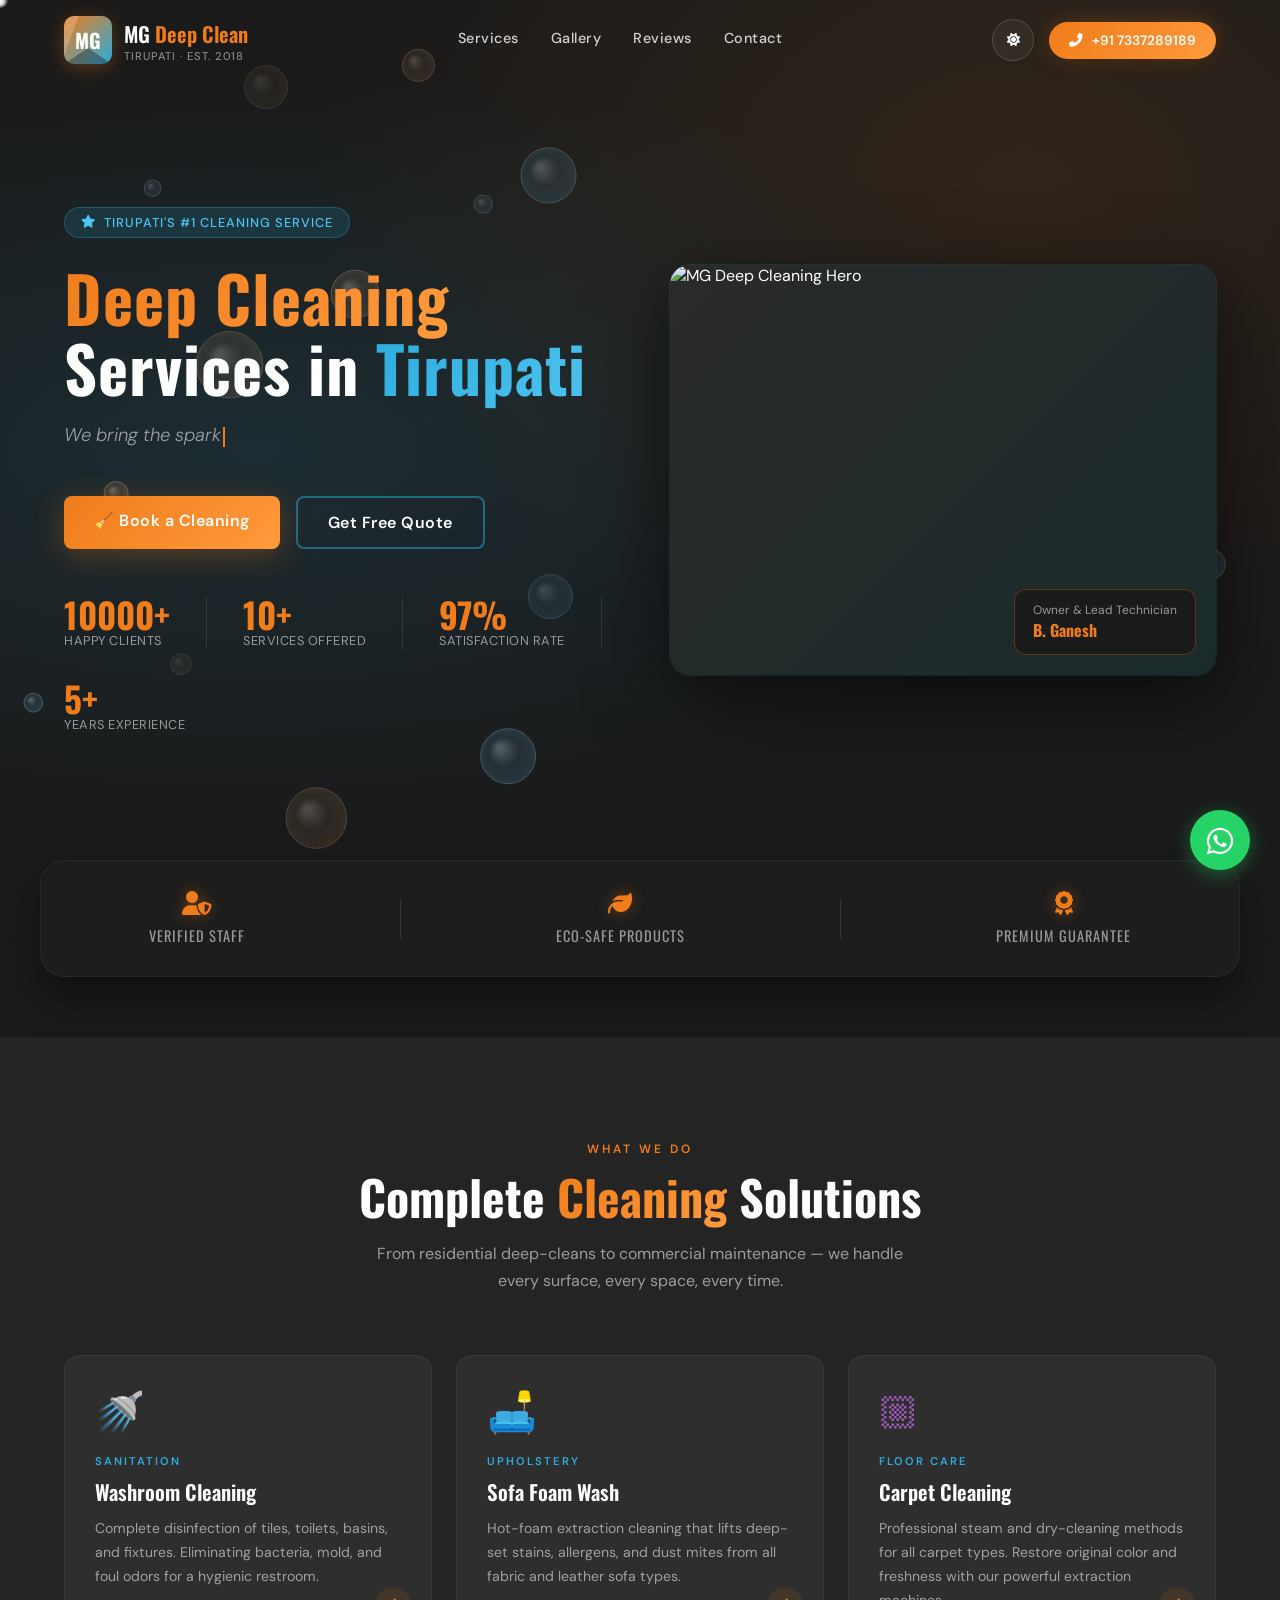
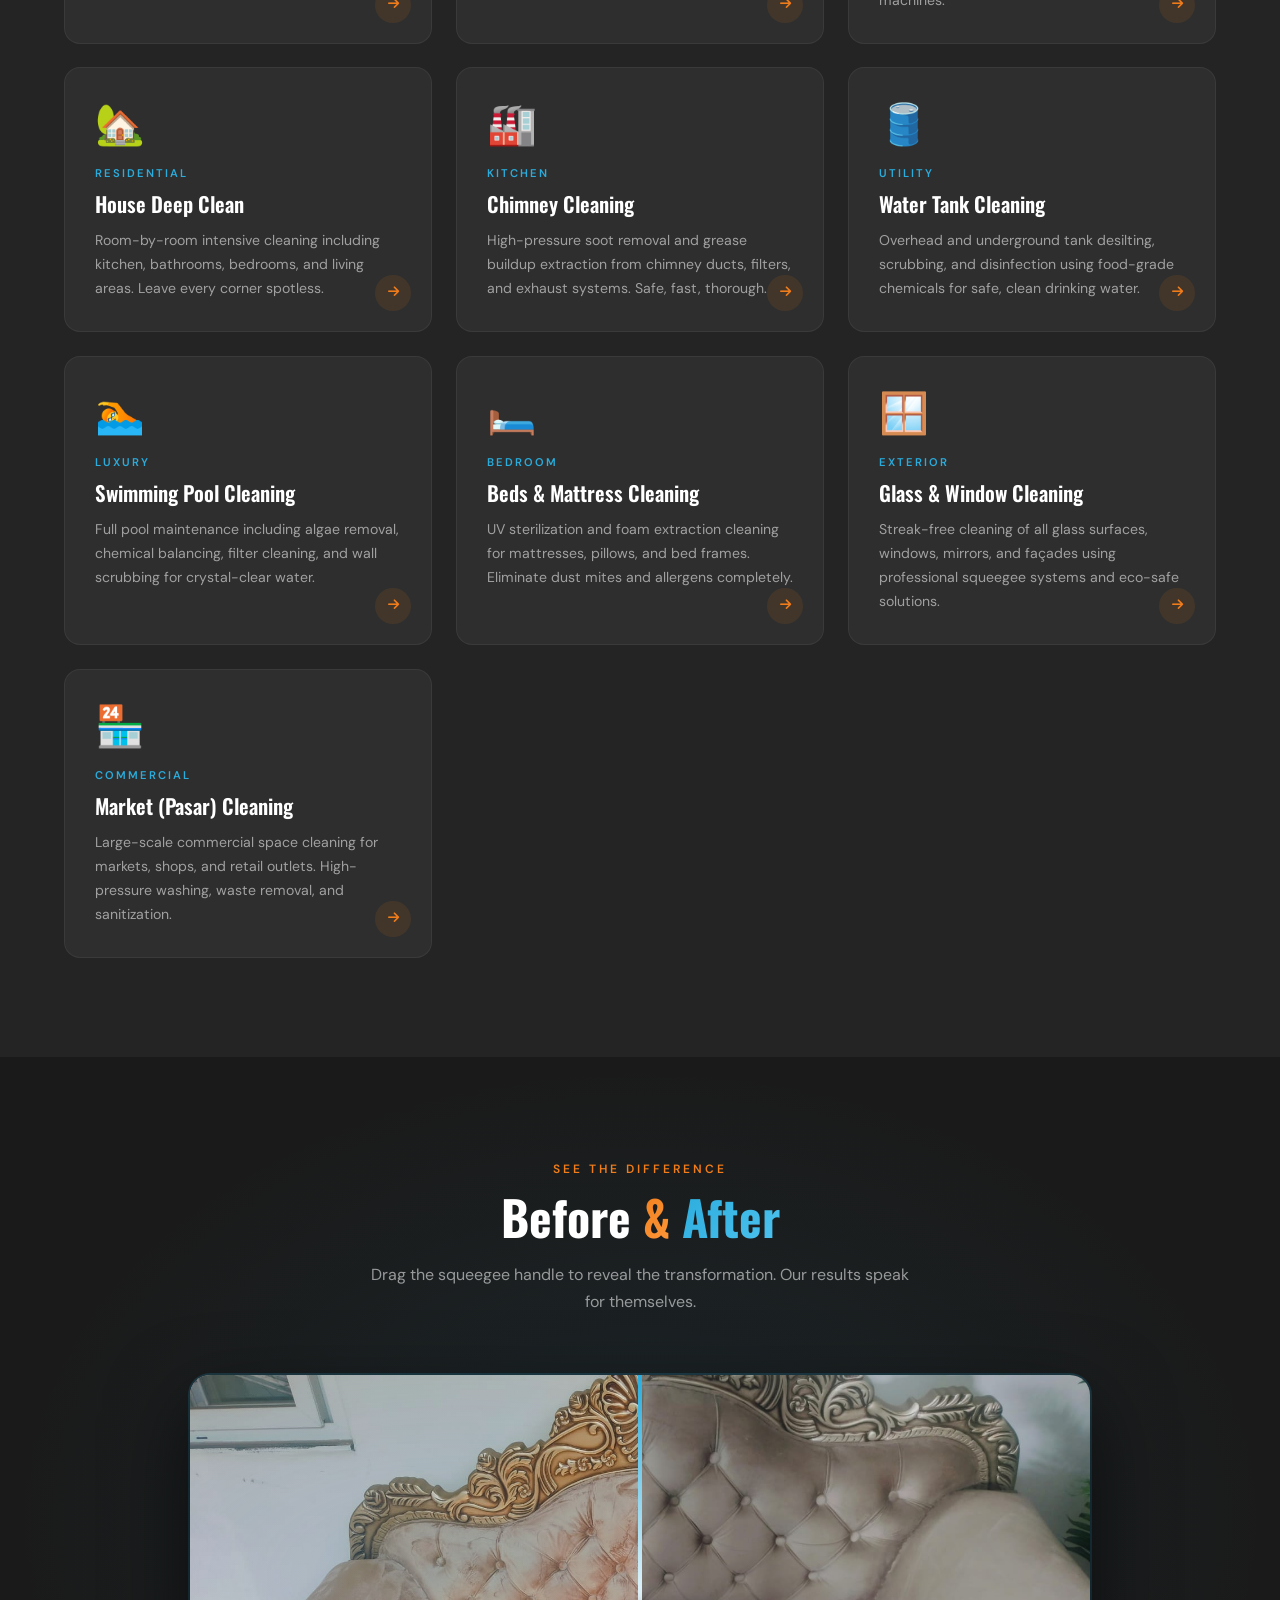
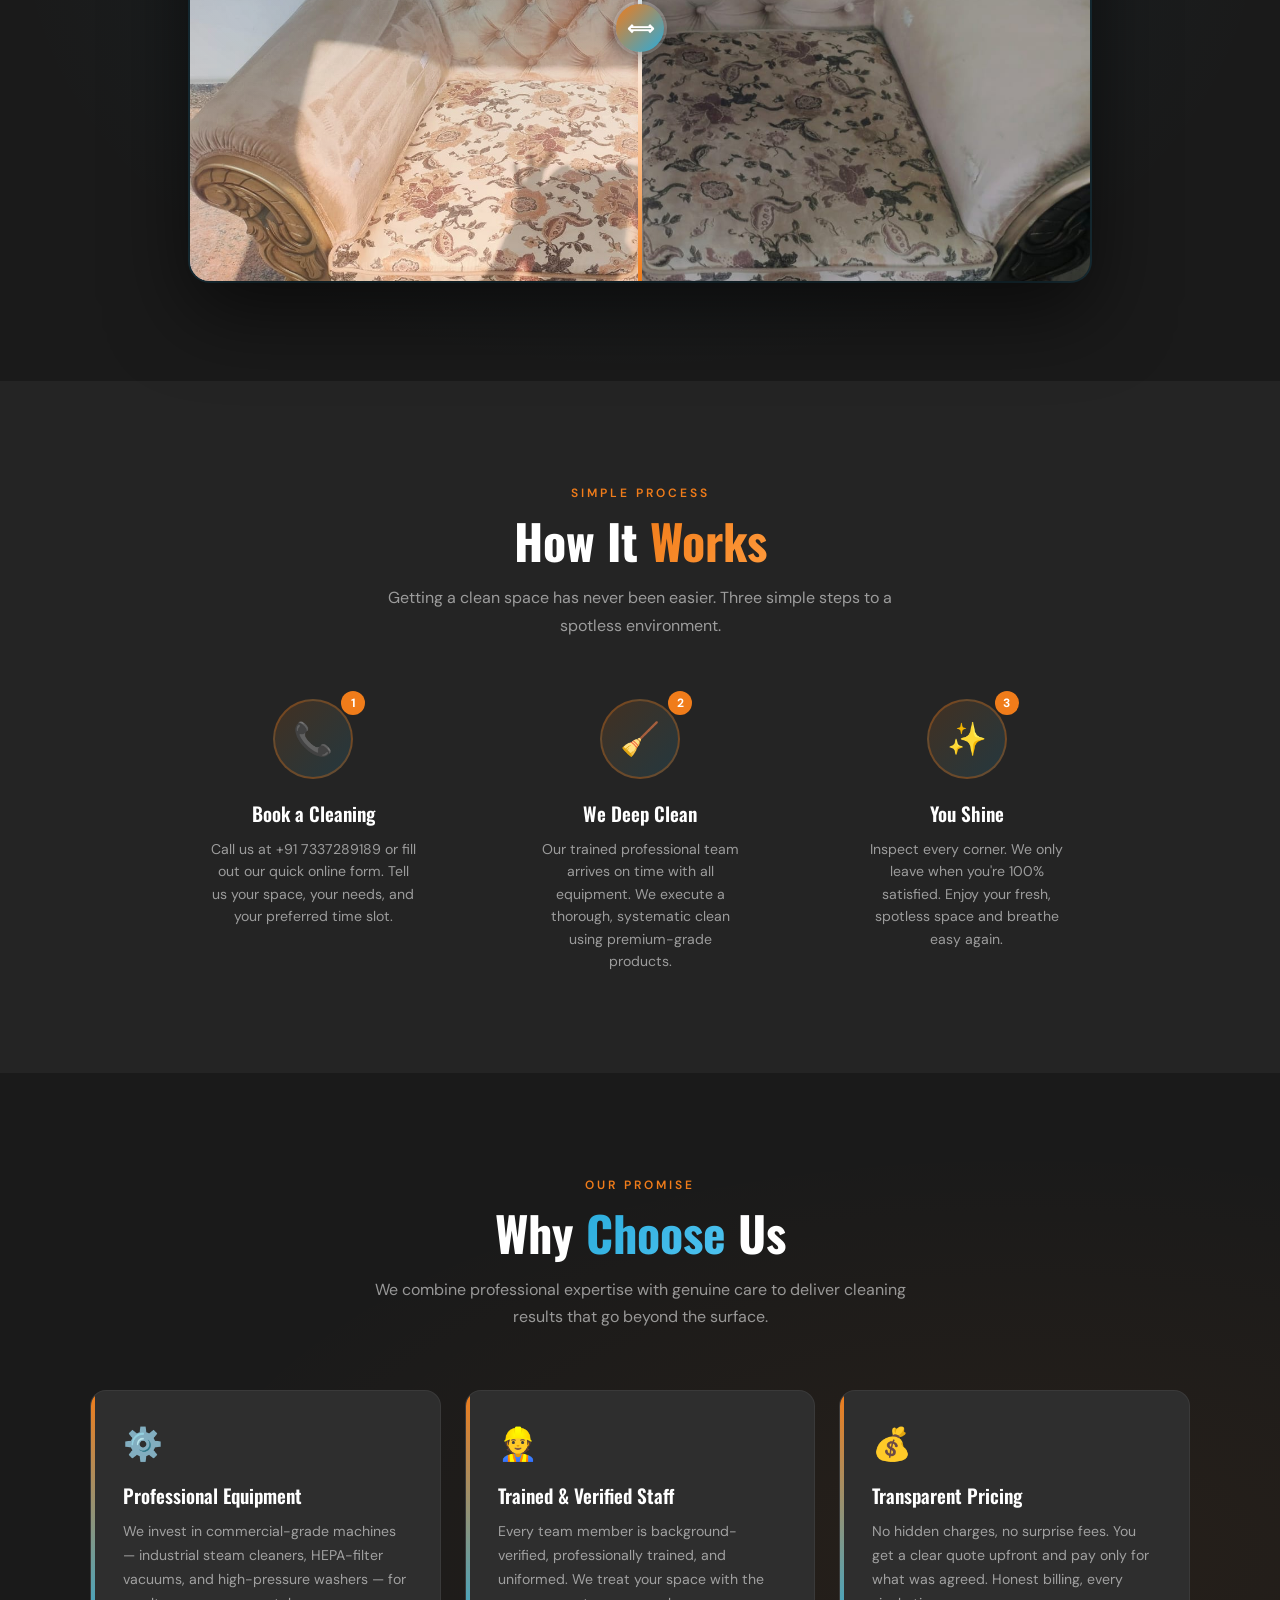
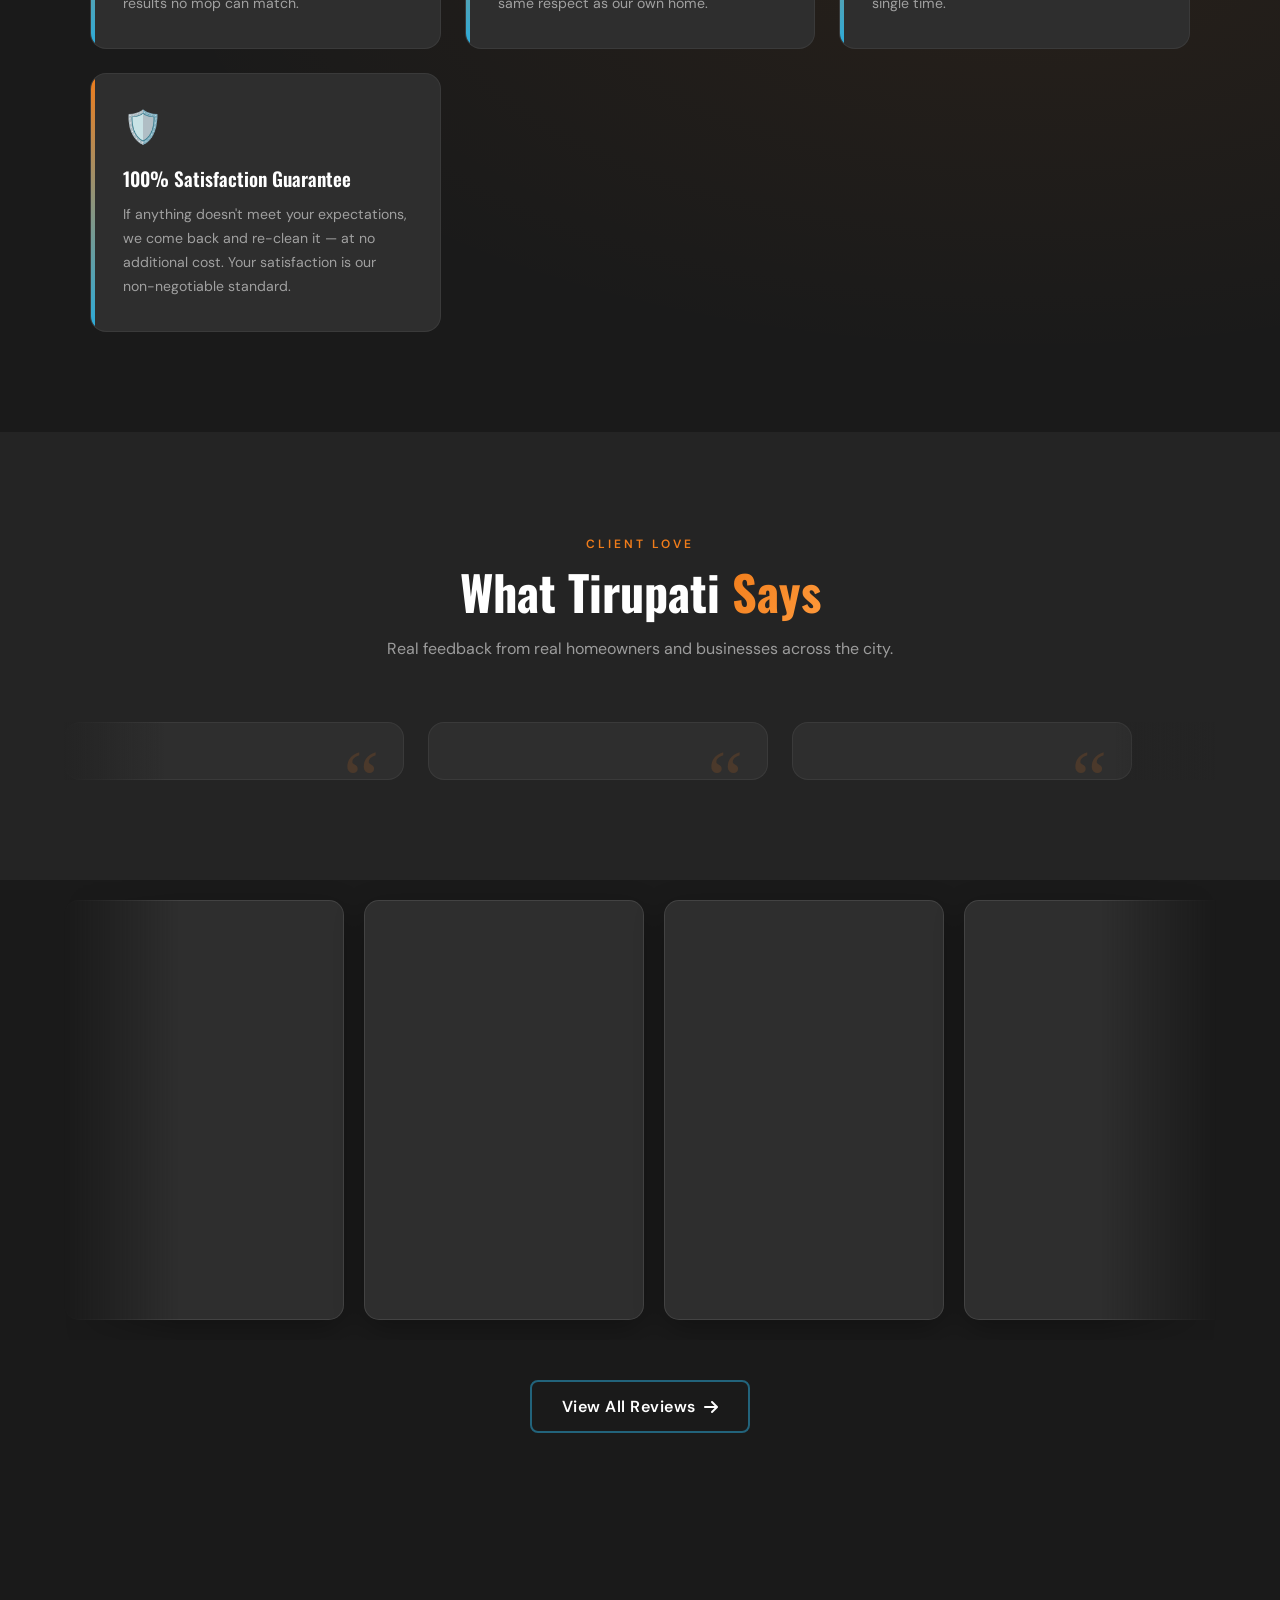
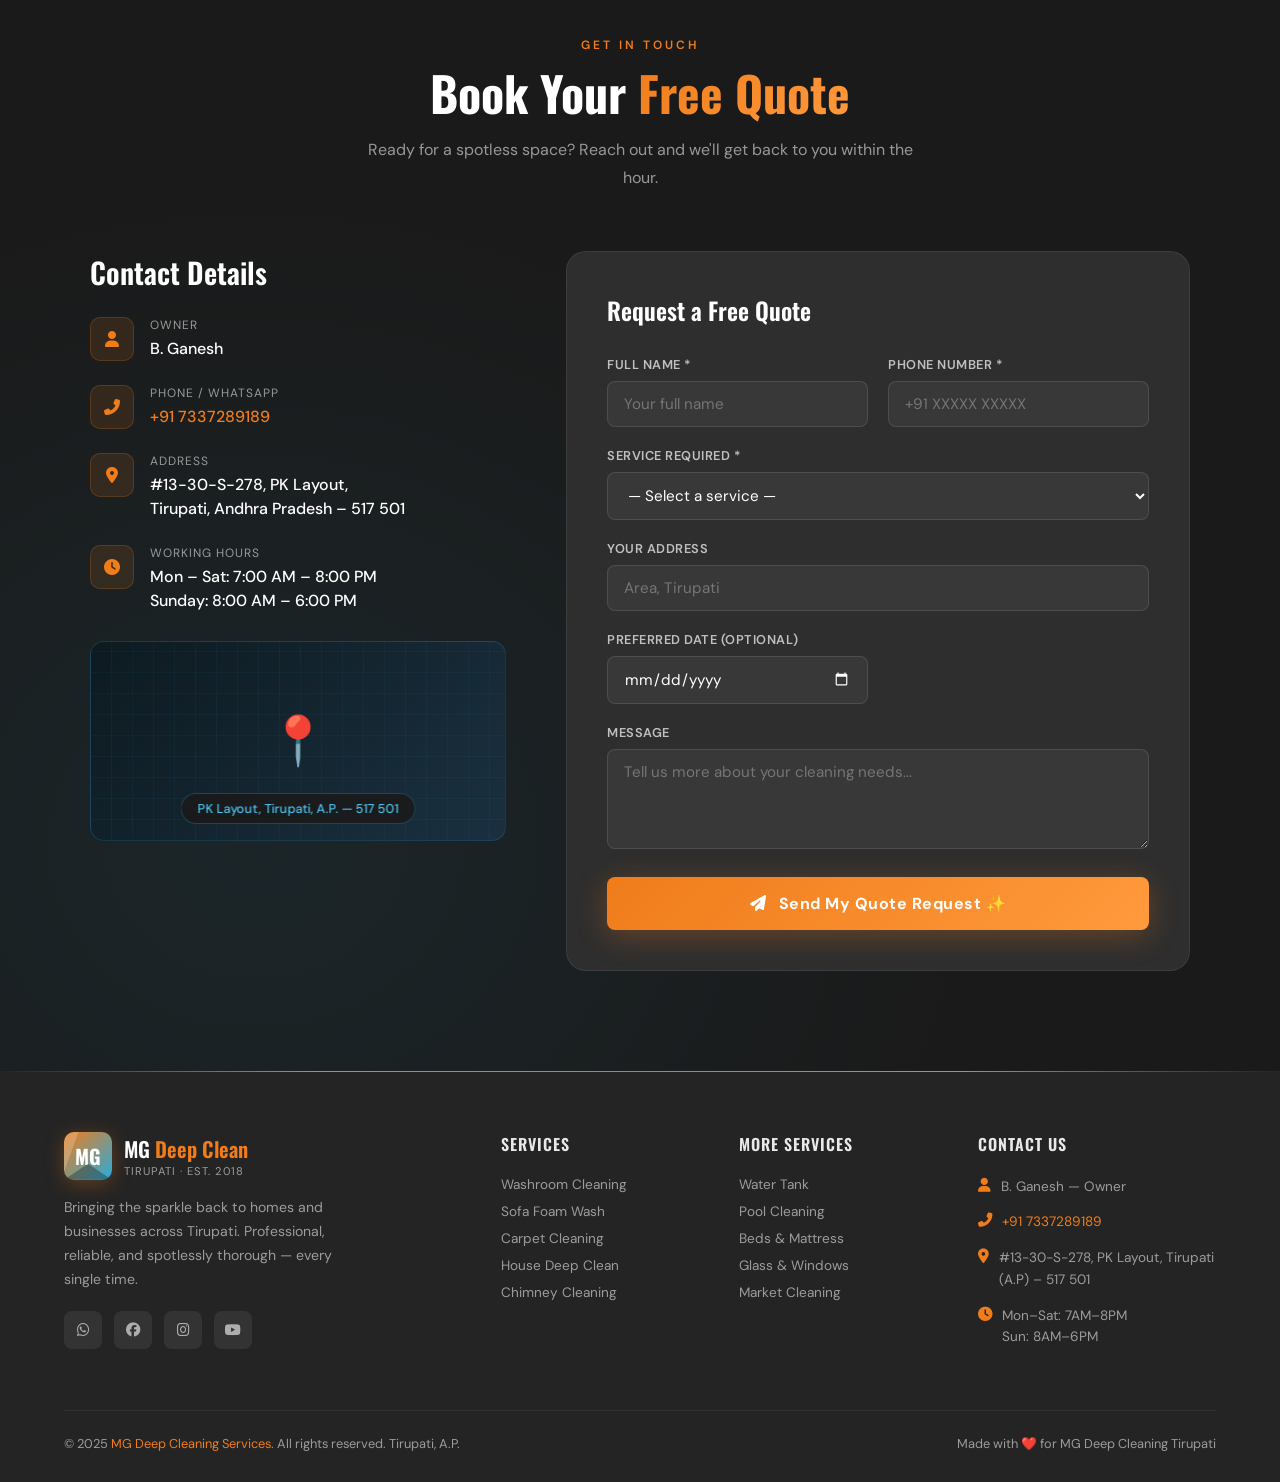
==== commit 980cfc54: "Elite Upgrade: PWA Support, Lottie Animations, and Trust Architecture" ====
--- a/index.html
+++ b/index.html
@@ -107,6 +107,14 @@
     </script>
     <!-- EXTERNAL STYLESHEET (Complex Animations & UI) -->
     <link rel="stylesheet" href="mg-style.css">
+    
+    <!-- 📱 PWA & MOBILE SUPPORT -->
+    <link rel="manifest" href="manifest.json">
+    <meta name="theme-color" content="#F07C1A">
+    <link rel="apple-touch-icon" href="assets/app-icon.png">
+    
+    <!-- 🍭 LOTTIE ANIMATIONS -->
+    <script src="https://unpkg.com/@lottiefiles/lottie-player@latest/dist/lottie-player.js"></script>
 </head>
 
 <body>
@@ -246,6 +254,24 @@
             </div>
         </div>
     </section>
+    
+    <!-- 🛡️ ELITE TRUST BAR -->
+    <div class="trust-bar section-fade">
+        <div class="trust-item">
+            <i class="fas fa-user-shield"></i>
+            <div class="trust-text">Verified Staff</div>
+        </div>
+        <div class="trust-divider"></div>
+        <div class="trust-item">
+            <i class="fas fa-leaf"></i>
+            <div class="trust-text">Eco-Safe Products</div>
+        </div>
+        <div class="trust-divider"></div>
+        <div class="trust-item">
+            <i class="fas fa-award"></i>
+            <div class="trust-text">Premium Guarantee</div>
+        </div>
+    </div>
 
     <!-- SERVICES -->
     <section id="services" class="section">
@@ -678,21 +704,21 @@
     </a>
 
     <!-- Success Overlay -->
-    <div id="success-overlay">
-        <div class="success-card">
-            <div class="success-icon-wrap">
-                <i class="fas fa-check"></i>
-            </div>
-            <h2 class="success-title">Message Sent!</h2>
-            <p class="success-msg">Thank you for choosing MG Deep Cleaning. Our team will contact you within the next 60
-                minutes to confirm your booking.</p>
-            <button class="btn-primary" onclick="closeSuccessModal()">
-                Back to Website
-            </button>
+    <!-- Success Overlay -->
+    <div class="success-overlay" id="success-overlay">
+        <div class="success-content">
+            <lottie-player id="success-lottie" 
+                src="https://assets3.lottiefiles.com/packages/lf20_at6ayqas.json" 
+                background="transparent" speed="1" style="width: 150px; height: 150px; margin: 0 auto;">
+            </lottie-player>
+            <h2 style="font-family: 'Oswald', sans-serif; font-size: 2rem; margin-bottom: 10px;">Quote Sent!</h2>
+            <p style="color: var(--text-muted); margin-bottom: 25px;">Your inquiry has reached us. We'll contact you in less than 30 minutes! 🧹✨</p>
+            <button class="btn-primary" onclick="hideSuccessModal()" style="width: 100%;">Great!</button>
         </div>
     </div>
 
     <!-- Main Website Logic -->
+    <script src="https://unpkg.com/@lottiefiles/lottie-player@latest/dist/lottie-player.js"></script>
     <script src="config.js"></script>
     <script src="main.js"></script>
 </body>
--- a/mg-style.css
+++ b/mg-style.css
@@ -2903,8 +2903,61 @@
     animation: btnSpinner 0.8s linear infinite;
 }
 
-@keyframes btnSpinner {
-    to { transform: rotate(360deg); }
+/* ===== ELITE TRUST BAR ===== */
+.trust-bar {
+    max-width: 1200px;
+    margin: -40px auto 60px;
+    background: rgba(30, 30, 30, 0.8);
+    backdrop-filter: blur(20px);
+    border: 1px solid rgba(255, 255, 255, 0.05);
+    border-radius: 24px;
+    padding: 30px;
+    display: flex;
+    justify-content: space-around;
+    align-items: center;
+    position: relative;
+    z-index: 100;
+    box-shadow: 0 20px 40px rgba(0, 0, 0, 0.4);
+}
+
+.trust-item {
+    display: flex;
+    flex-direction: column;
+    align-items: center;
+    gap: 10px;
+}
+
+.trust-item i {
+    font-size: 1.5rem;
+    color: var(--orange);
+    text-shadow: 0 0 15px rgba(240, 124, 26, 0.4);
+}
+
+.trust-text {
+    font-family: 'Oswald', sans-serif;
+    text-transform: uppercase;
+    letter-spacing: 1px;
+    font-size: 0.9rem;
+    color: var(--text-muted);
+}
+
+.trust-divider {
+    width: 1px;
+    height: 40px;
+    background: rgba(255, 255, 255, 0.1);
+}
+
+@media (max-width: 768px) {
+    .trust-bar {
+        flex-direction: column;
+        gap: 30px;
+        margin: -20px 20px 40px;
+        padding: 40px 20px;
+    }
+    .trust-divider {
+        width: 60%;
+        height: 1px;
+    }
 }
 
 
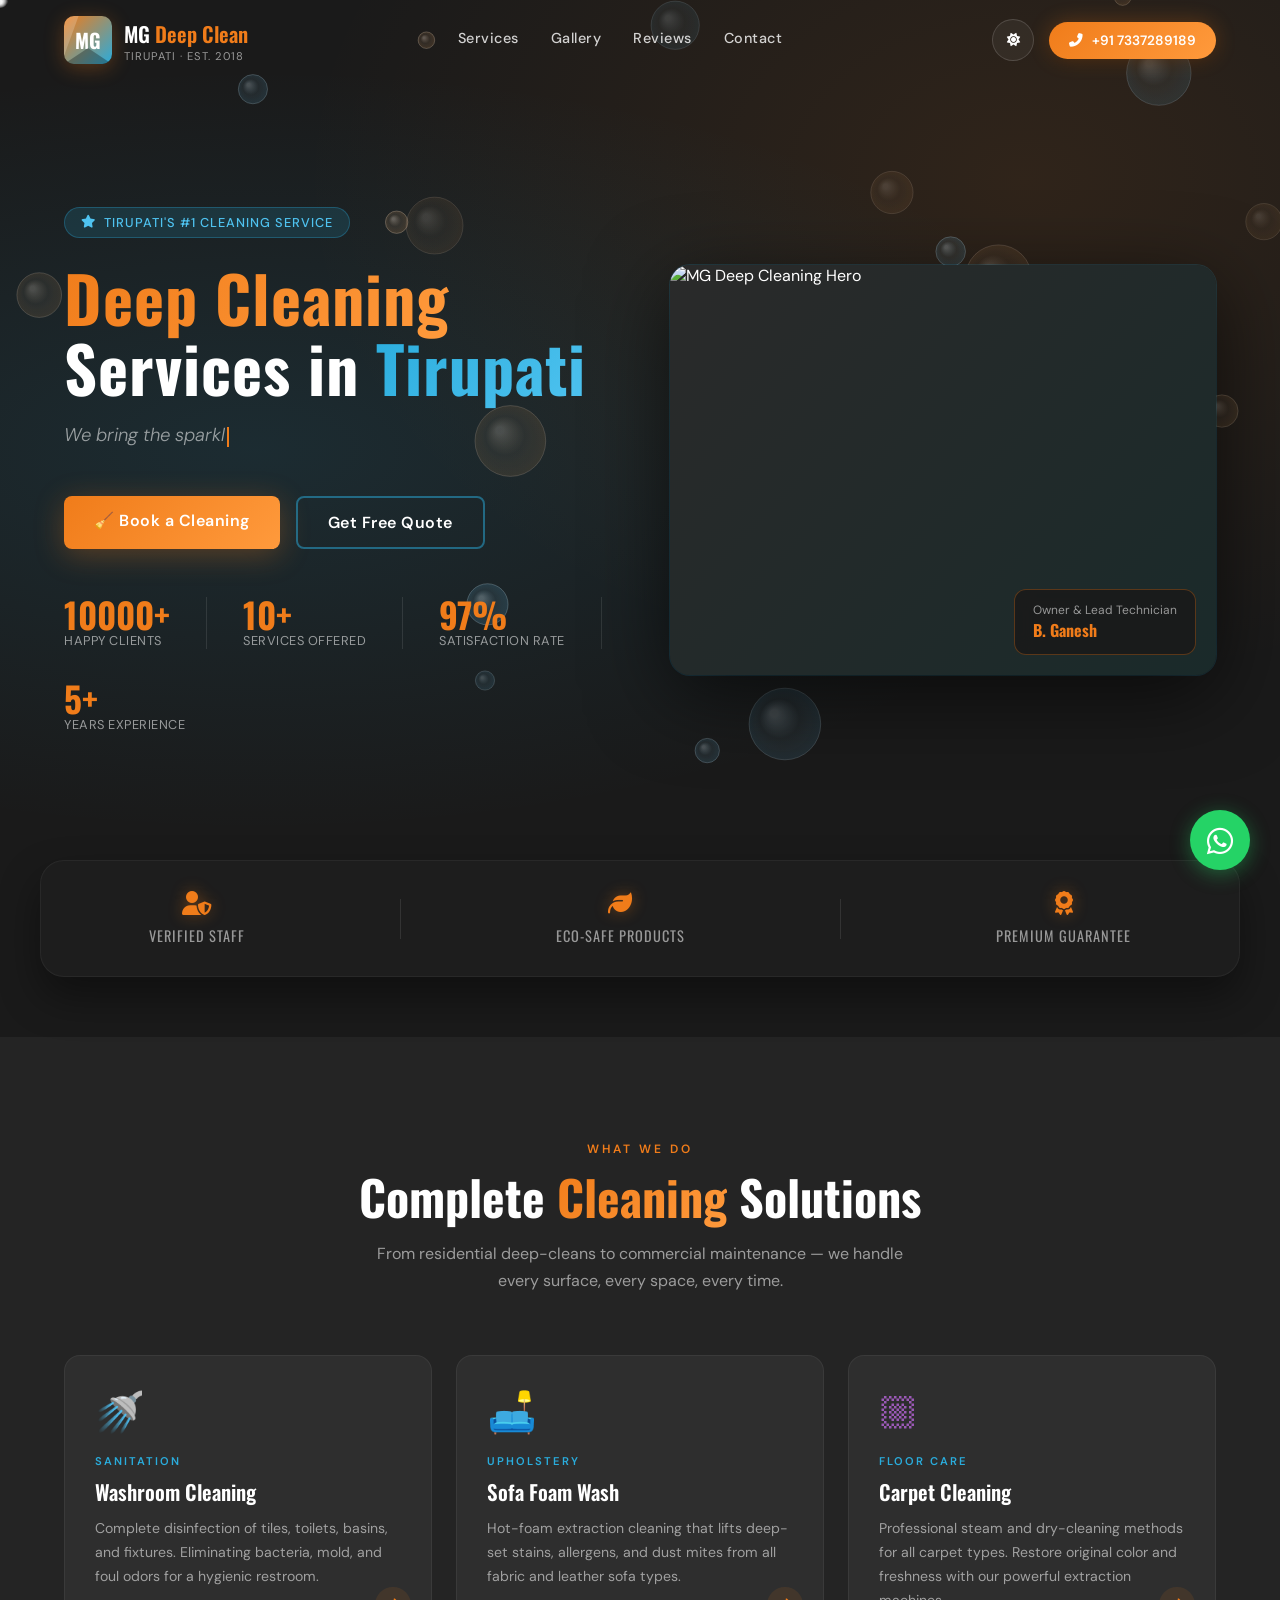
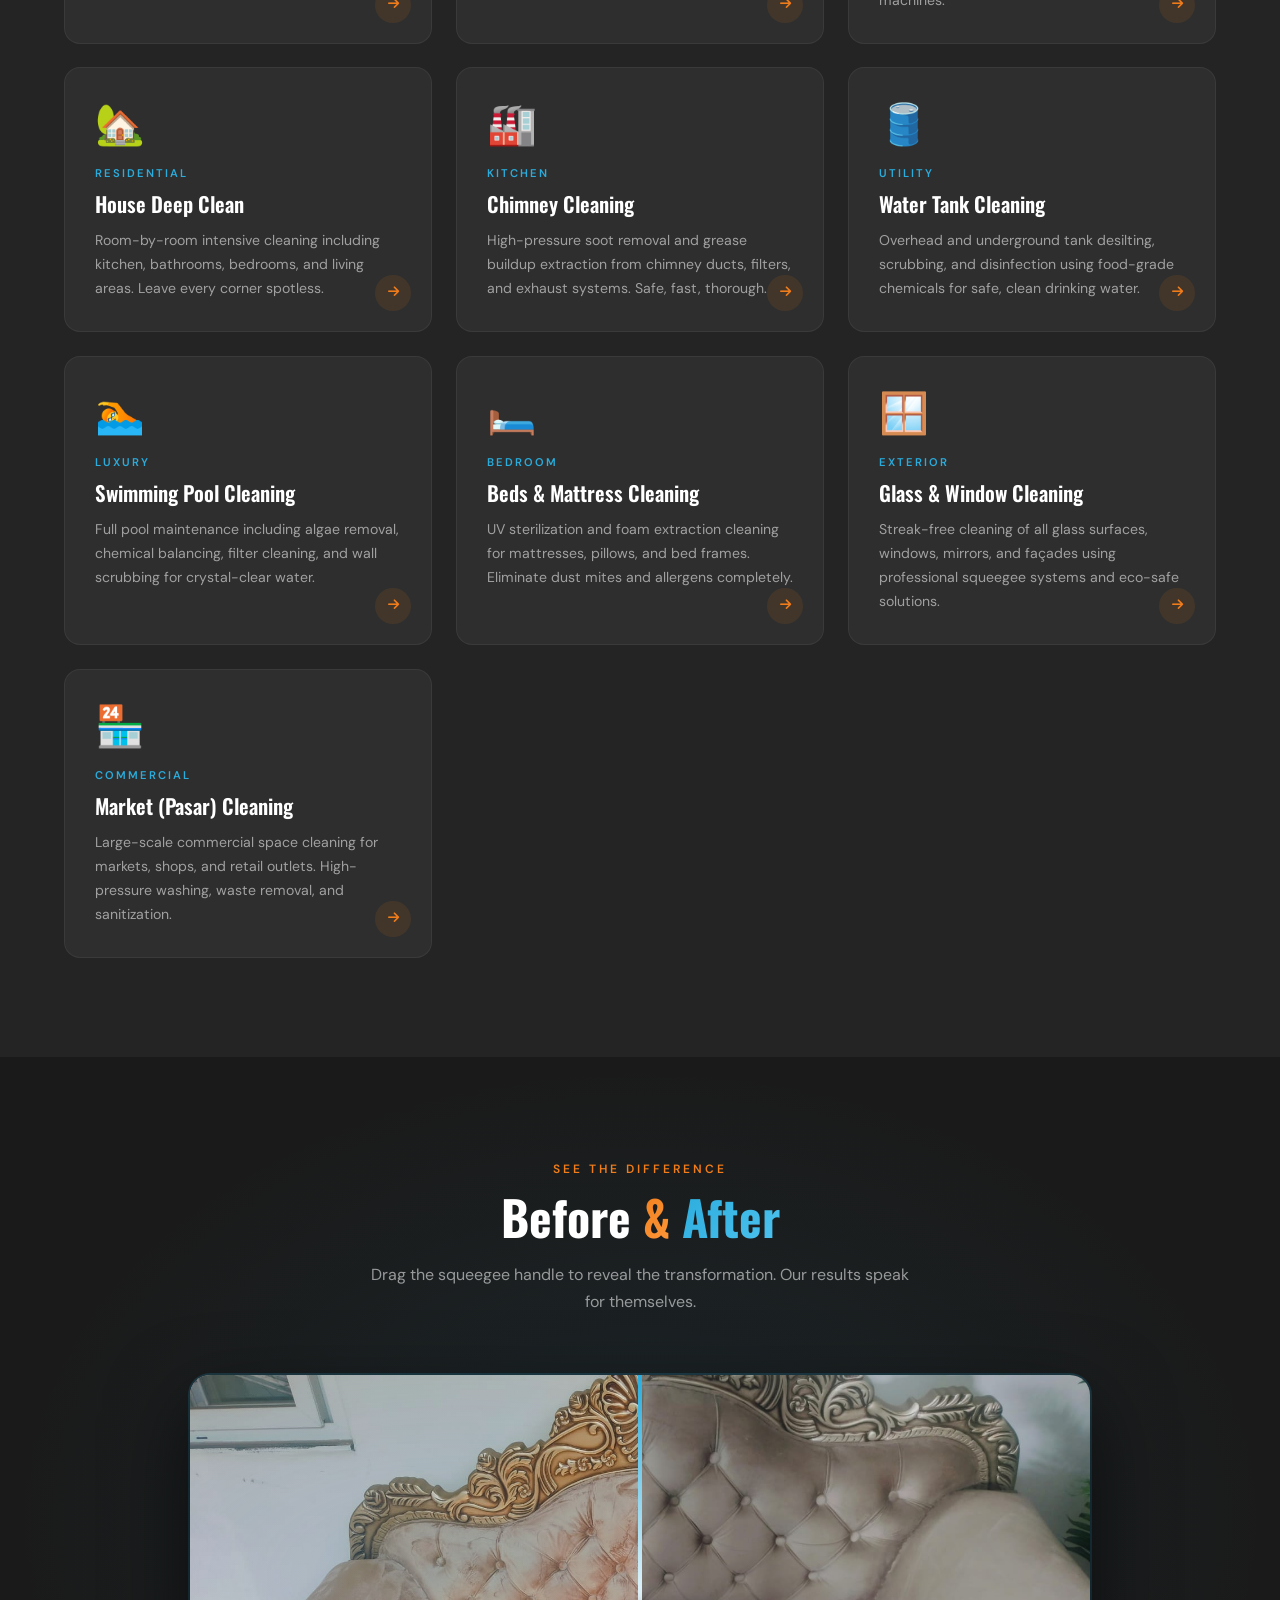
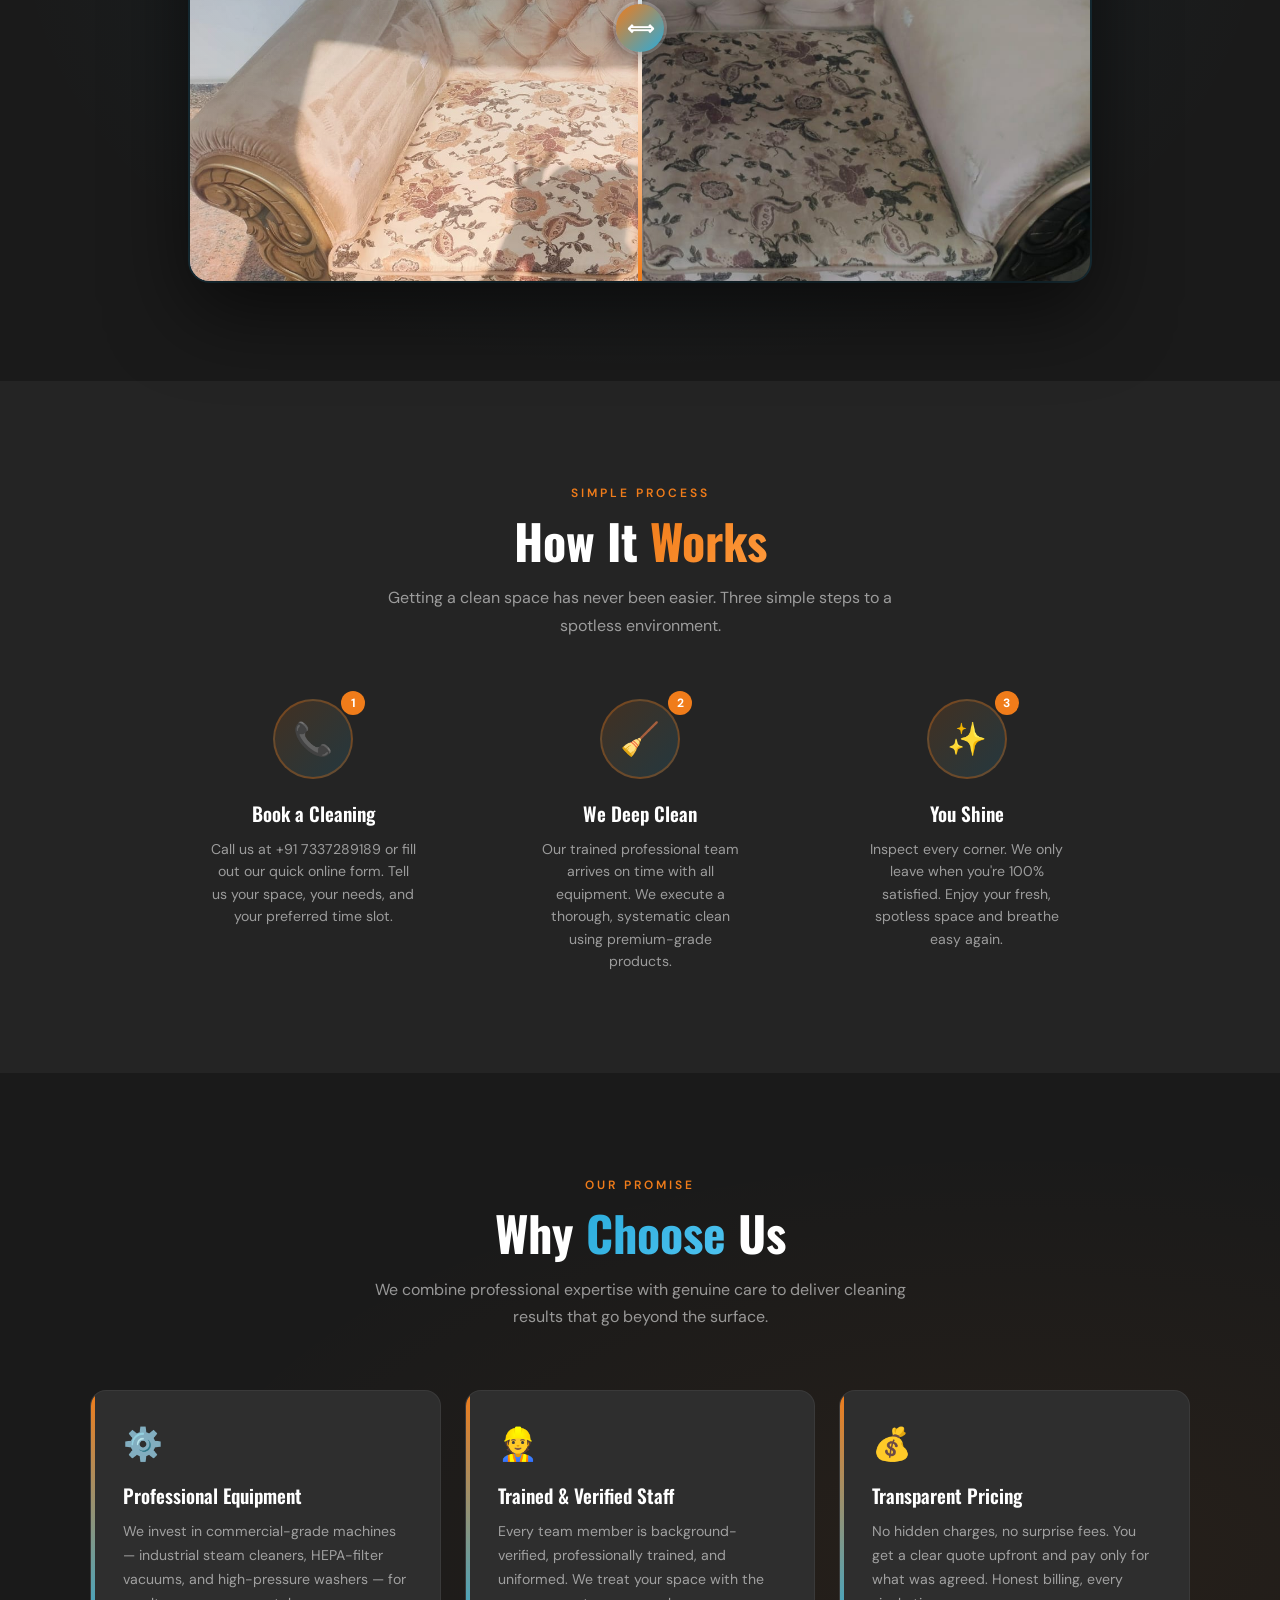
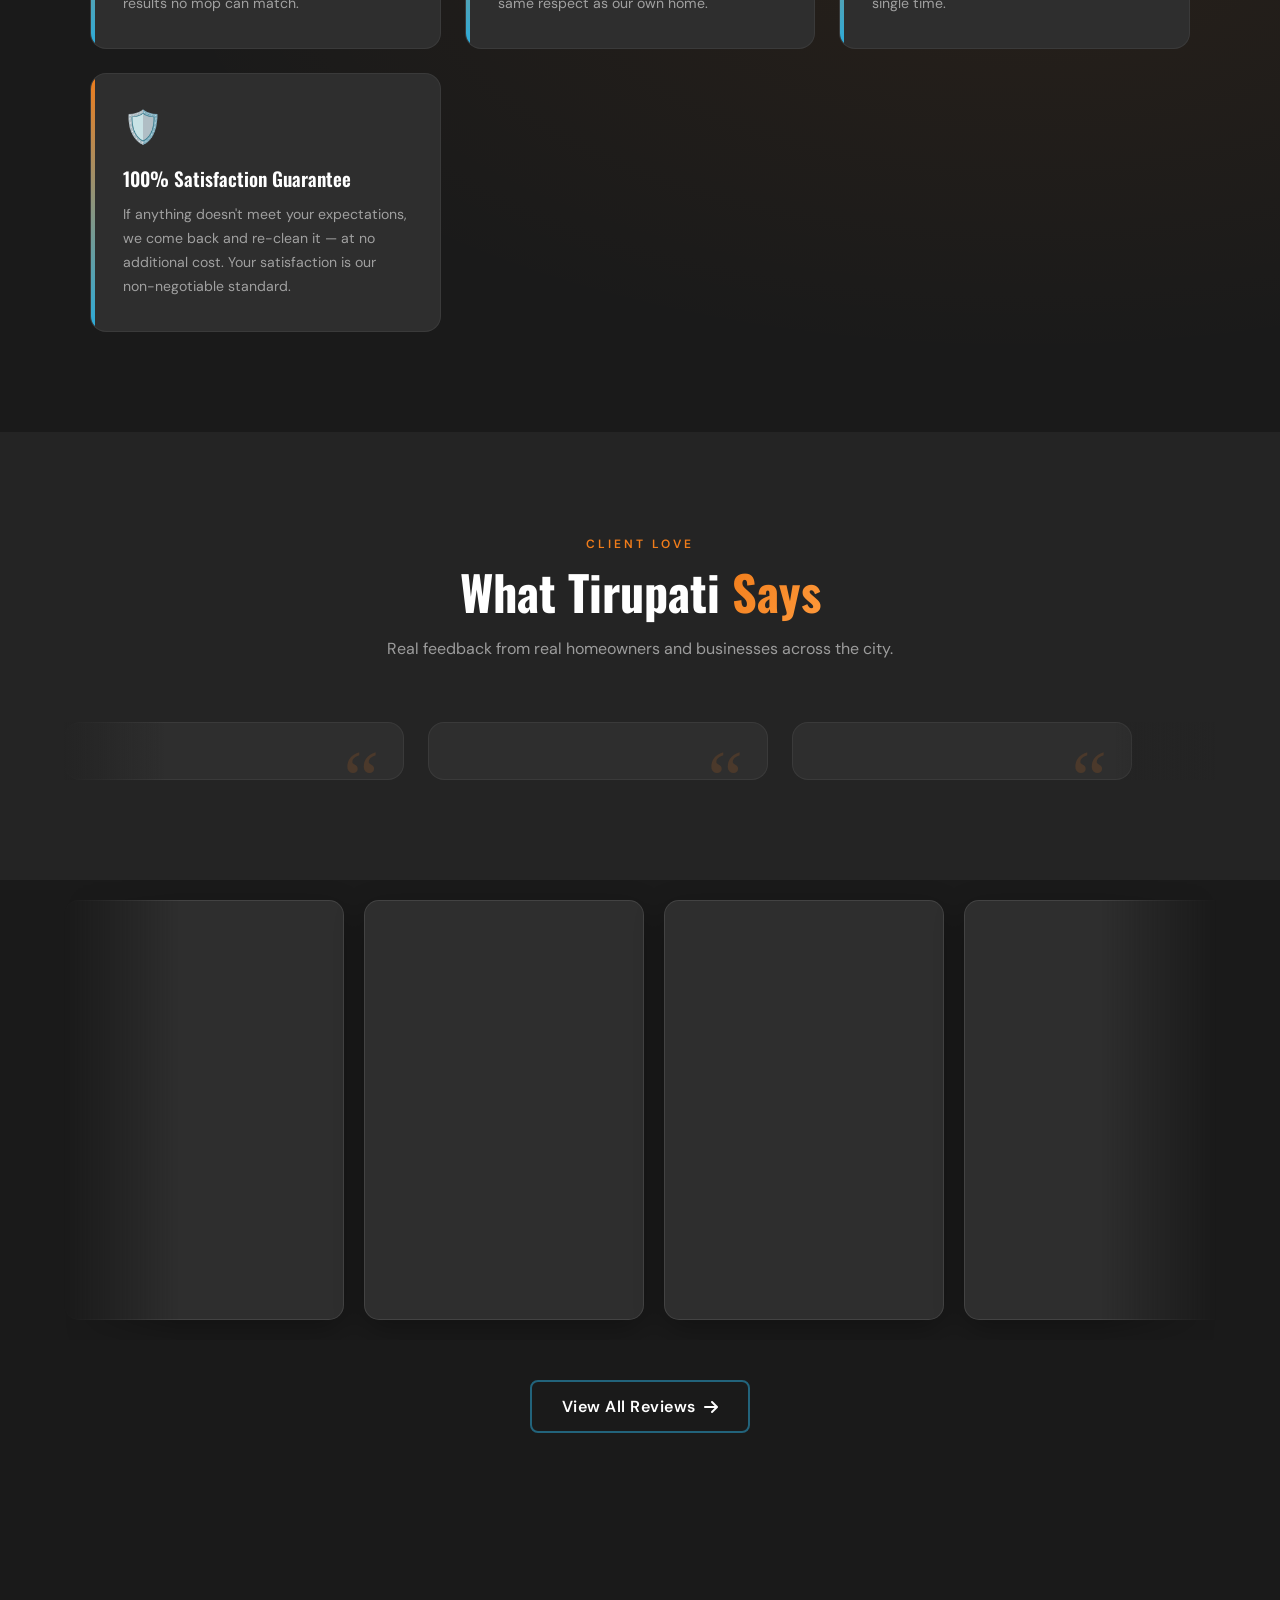
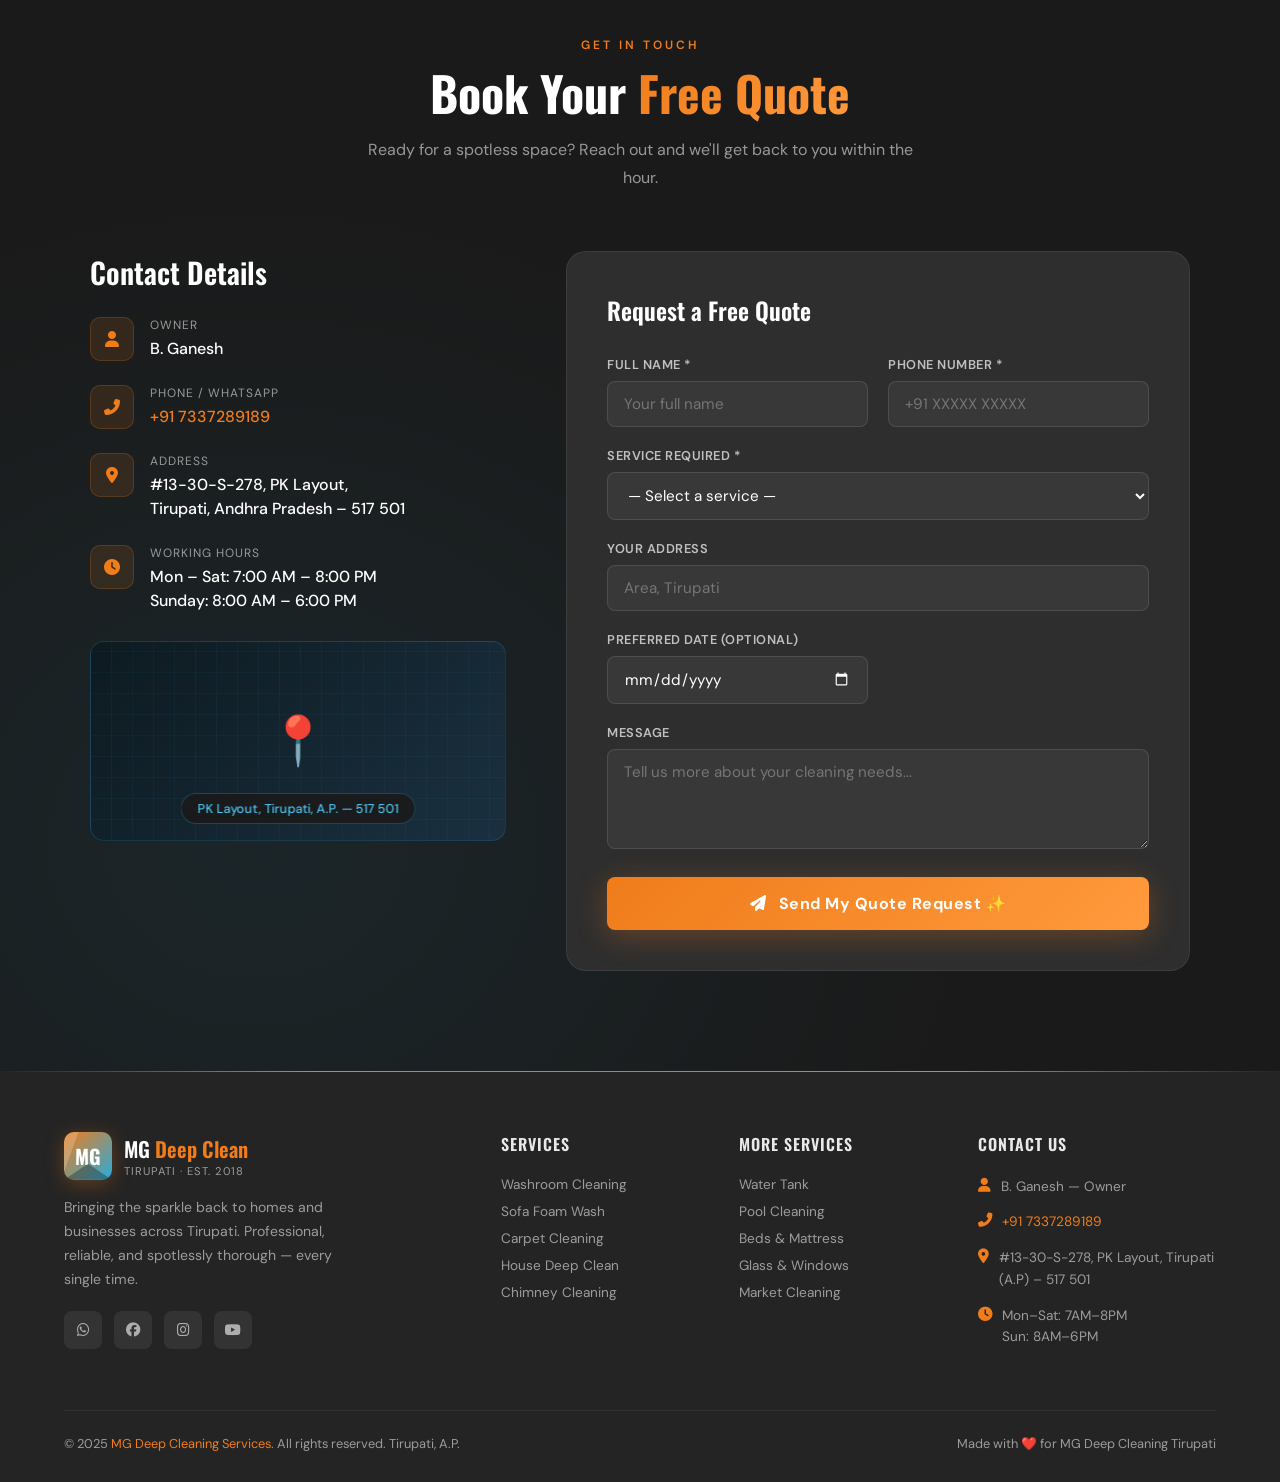
==== commit af3dcde1: "Fix: Resolve Lottie registry collision, 403 forbidden, and favicon 404" ====
--- a/index.html
+++ b/index.html
@@ -112,9 +112,10 @@
     <link rel="manifest" href="manifest.json">
     <meta name="theme-color" content="#F07C1A">
     <link rel="apple-touch-icon" href="assets/app-icon.png">
+    <link rel="icon" type="image/png" href="assets/app-icon.png">
     
-    <!-- 🍭 LOTTIE ANIMATIONS -->
-    <script src="https://unpkg.com/@lottiefiles/lottie-player@latest/dist/lottie-player.js"></script>
+    <!-- 🍭 LOTTIE ANIMATIONS (Sleek Success Feedback) -->
+    <script src="https://cdnjs.cloudflare.com/ajax/libs/lottie-player/2.0.4/lottie-player.js"></script>
 </head>
 
 <body>
@@ -708,7 +709,7 @@
     <div class="success-overlay" id="success-overlay">
         <div class="success-content">
             <lottie-player id="success-lottie" 
-                src="https://assets3.lottiefiles.com/packages/lf20_at6ayqas.json" 
+                src="https://lottie.host/81f887b4-367d-411a-828e-f513d2f00a5d/XhW5v9yFz4.json" 
                 background="transparent" speed="1" style="width: 150px; height: 150px; margin: 0 auto;">
             </lottie-player>
             <h2 style="font-family: 'Oswald', sans-serif; font-size: 2rem; margin-bottom: 10px;">Quote Sent!</h2>
@@ -718,7 +719,7 @@
     </div>
 
     <!-- Main Website Logic -->
-    <script src="https://unpkg.com/@lottiefiles/lottie-player@latest/dist/lottie-player.js"></script>
+    <!-- Main Website Logic -->
     <script src="config.js"></script>
     <script src="main.js"></script>
 </body>
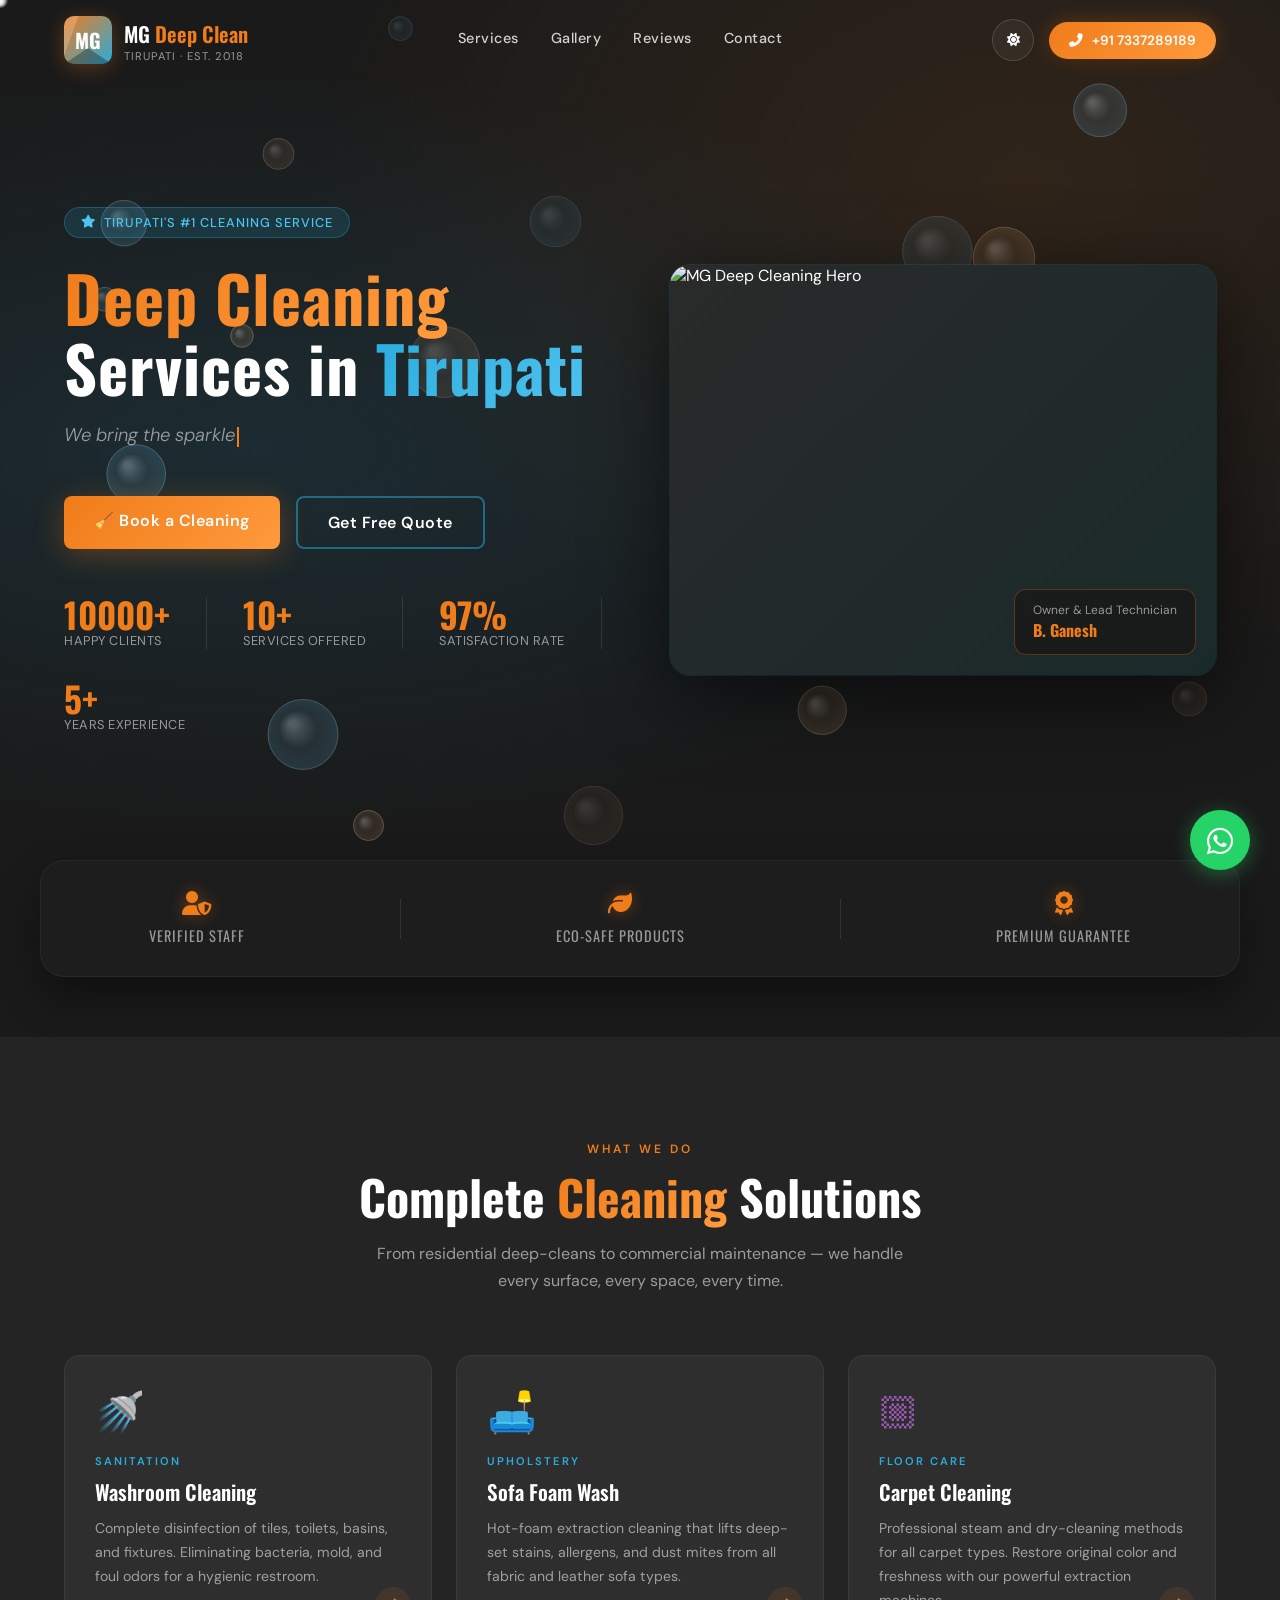
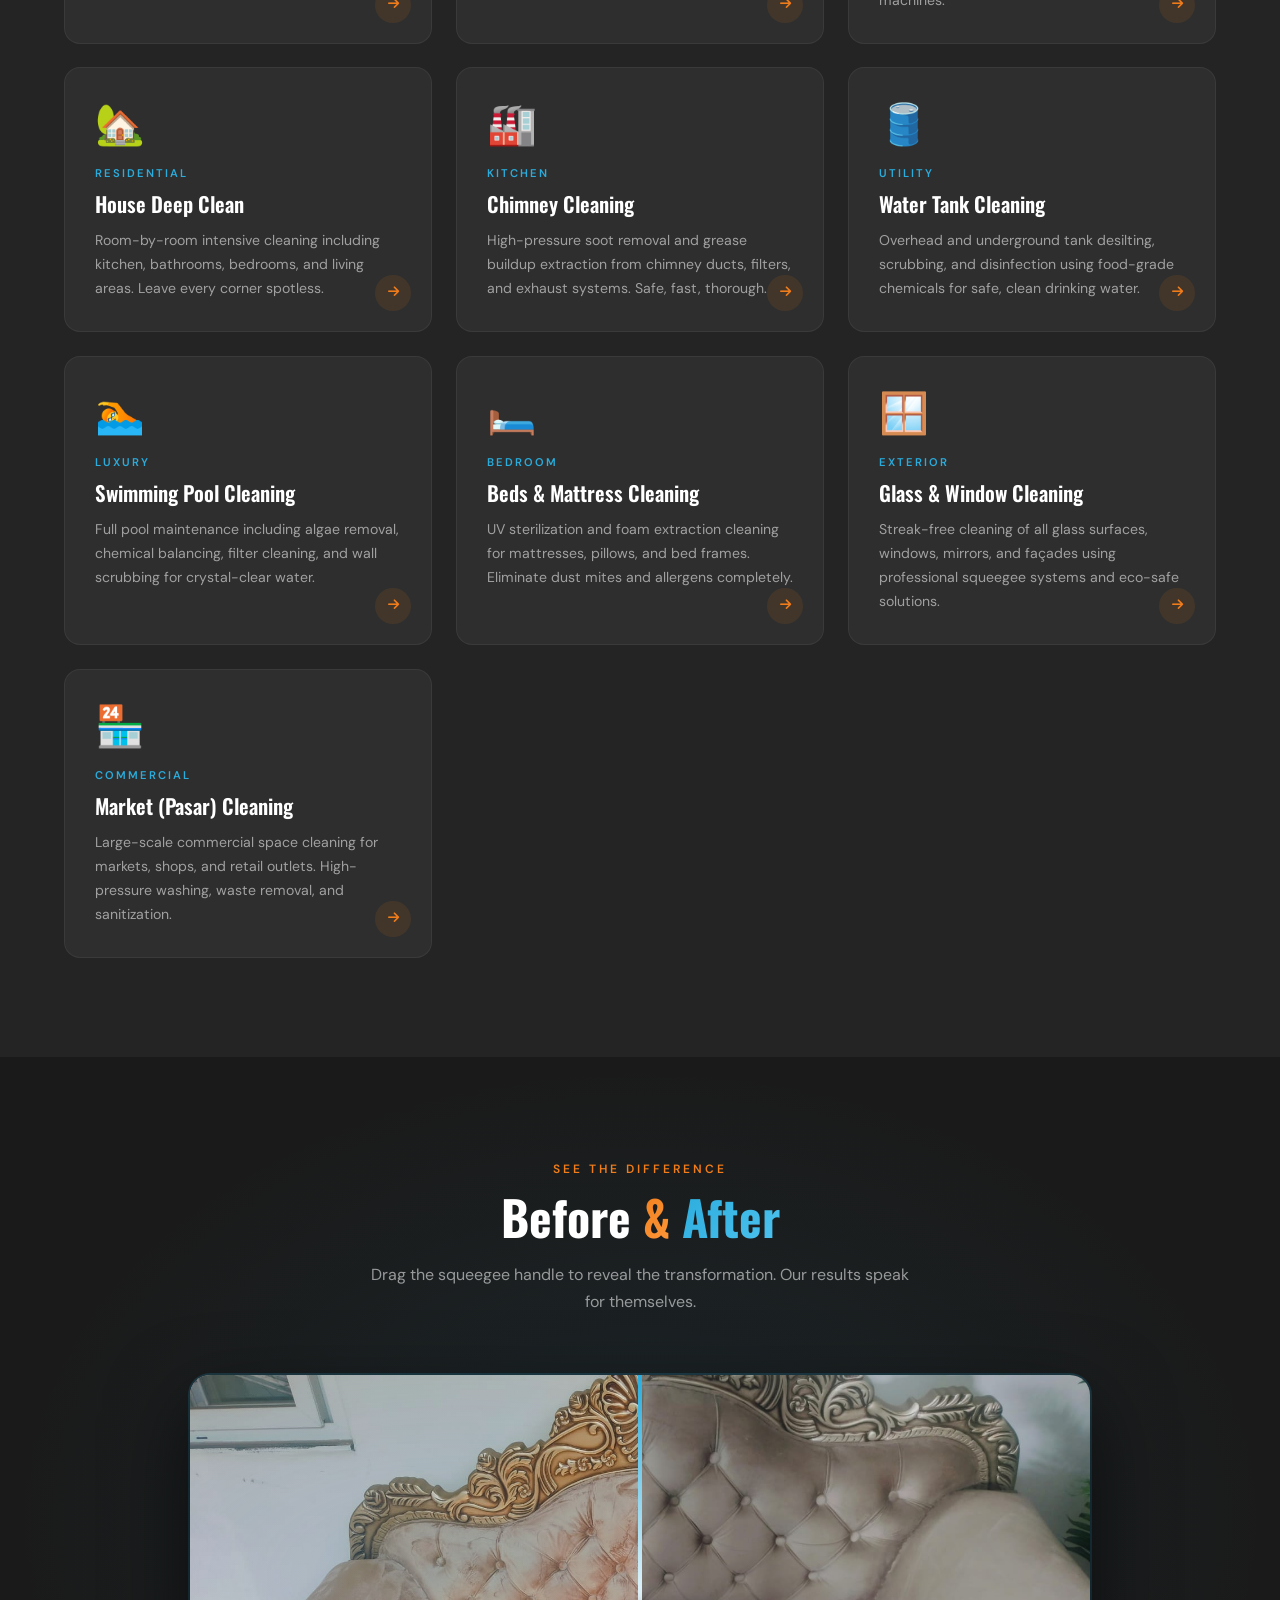
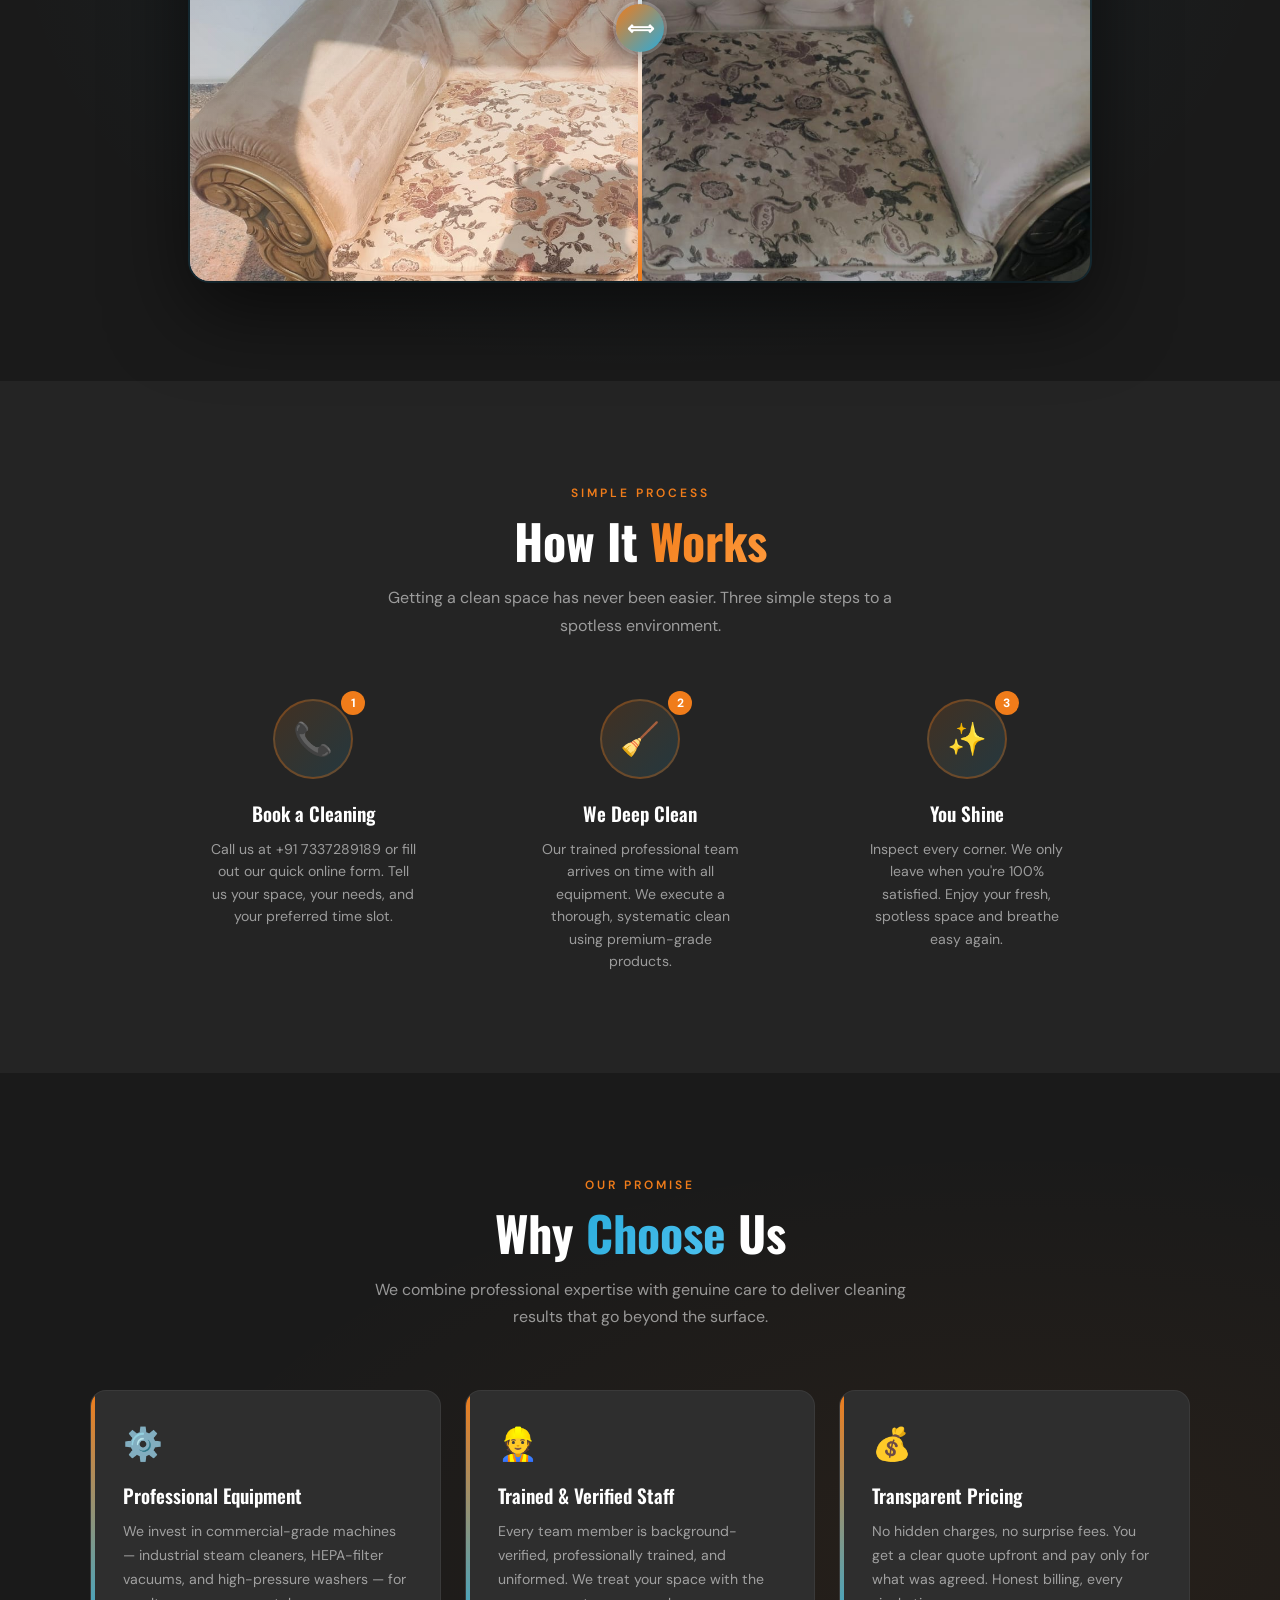
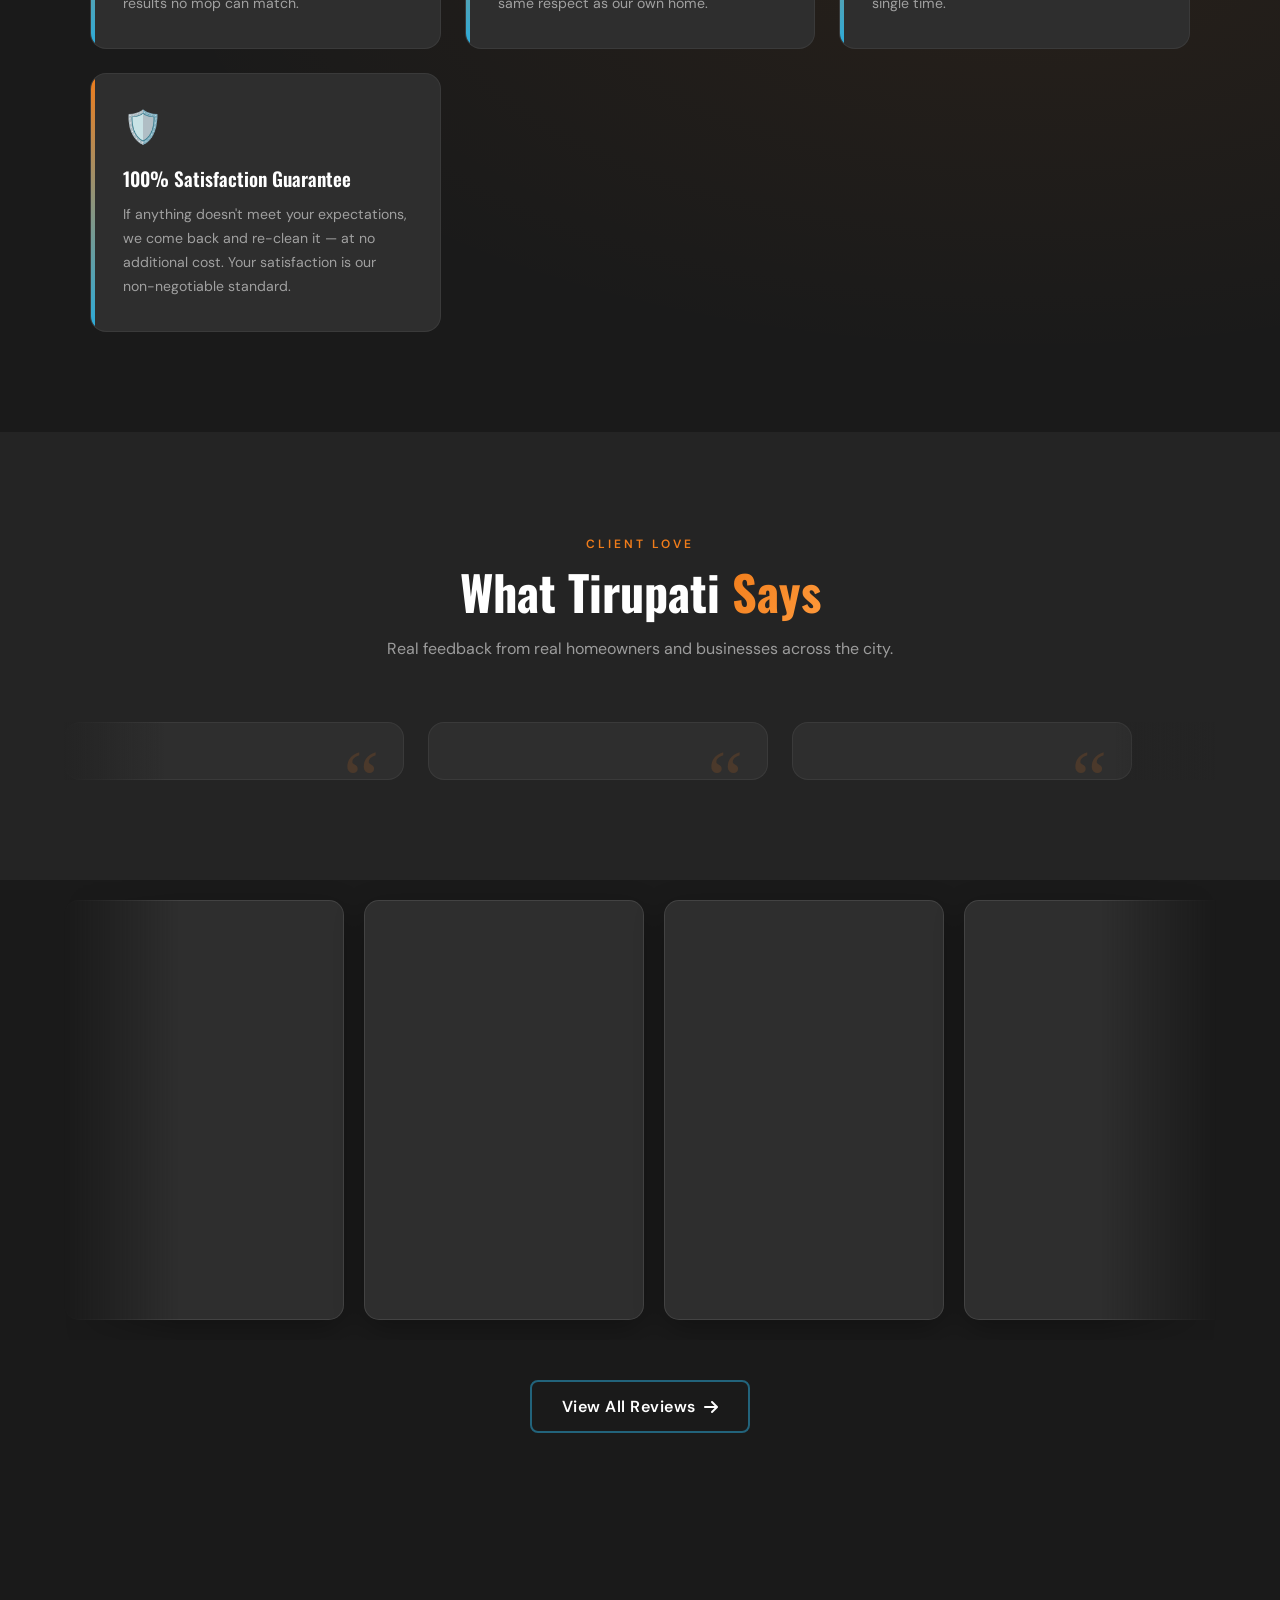
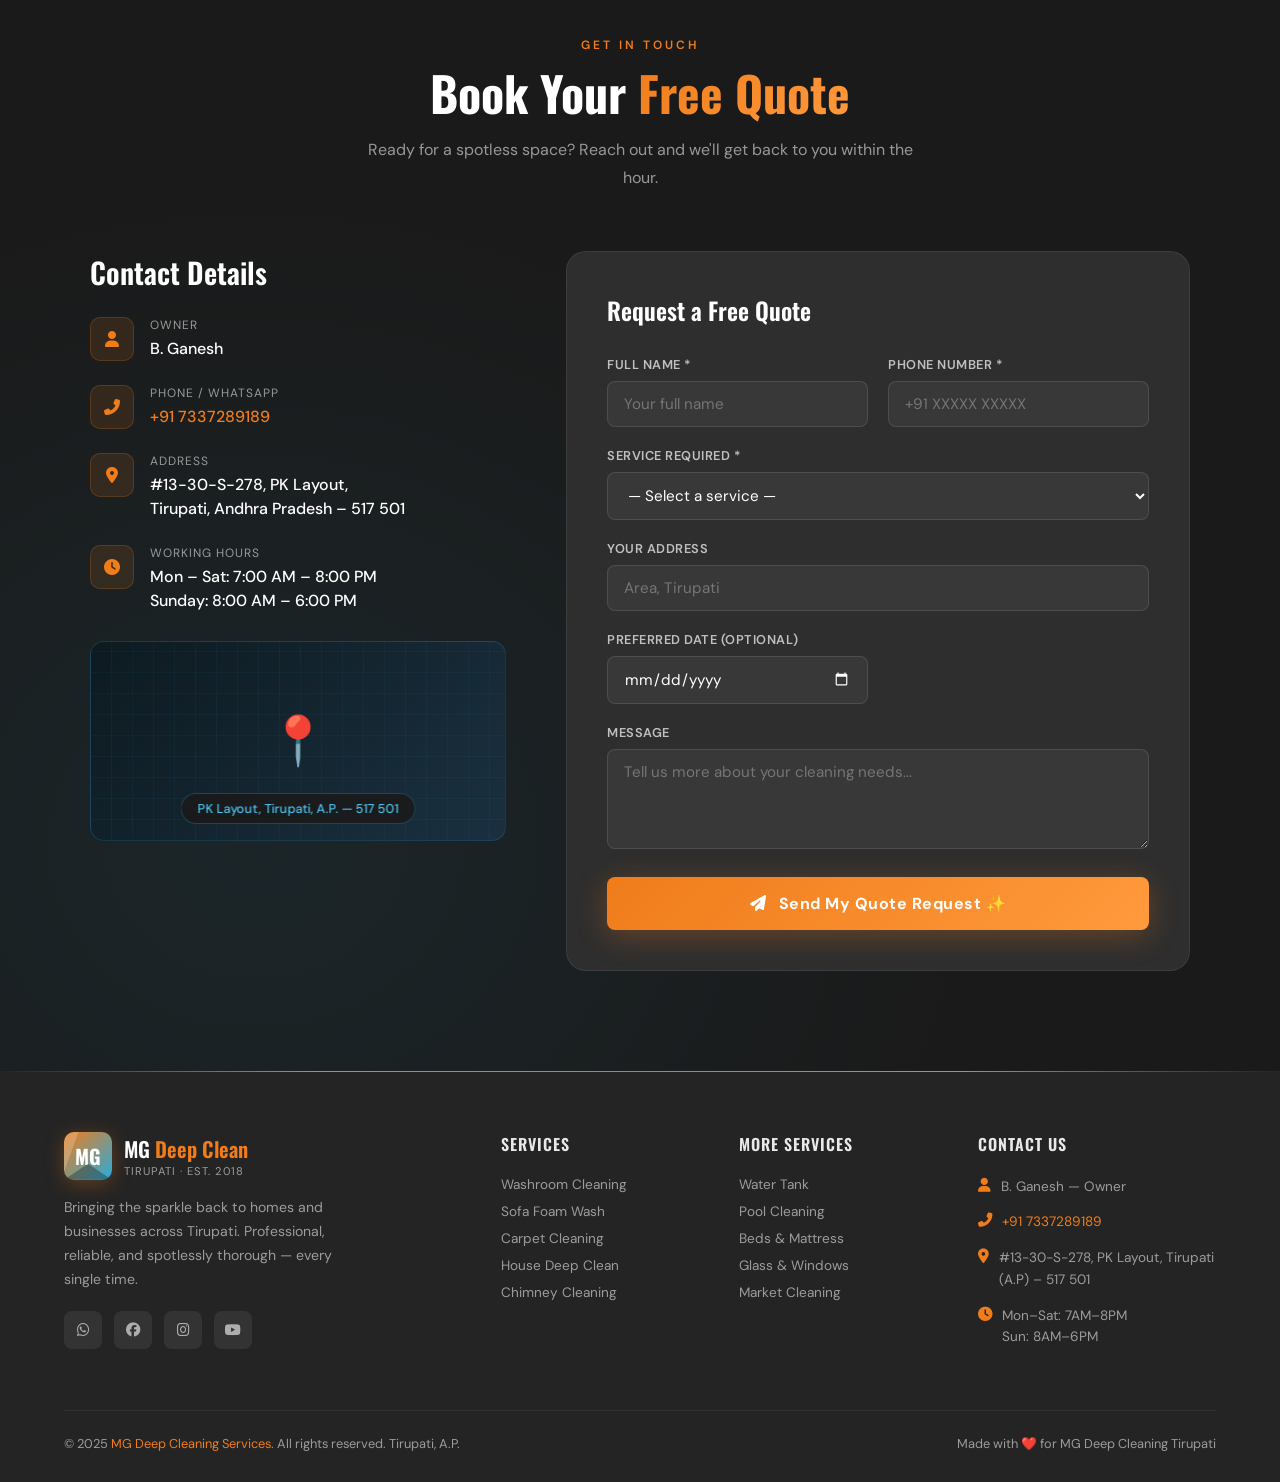
==== commit cba9d720: "Final Production Polish: Localized Lottie, Production Tailwind, and SW registration" ====
--- a/index.html
+++ b/index.html
@@ -89,7 +89,8 @@
         rel="stylesheet">
     <link rel="stylesheet" href="https://cdnjs.cloudflare.com/ajax/libs/font-awesome/6.5.0/css/all.min.css">
     <!-- TAILWIND CSS -->
-    <script src="https://cdn.tailwindcss.com"></script>
+    <!-- Tailwind CSS (Stable Version) -->
+    <script src="https://cdn.jsdelivr.net/npm/tailwindcss-cdn@3.4.1/tailwindcss.js"></script>
     <script>
         tailwind.config = {
             darkMode: 'class',
@@ -709,7 +710,7 @@
     <div class="success-overlay" id="success-overlay">
         <div class="success-content">
             <lottie-player id="success-lottie" 
-                src="https://lottie.host/81f887b4-367d-411a-828e-f513d2f00a5d/XhW5v9yFz4.json" 
+                src="assets/success-check.json" 
                 background="transparent" speed="1" style="width: 150px; height: 150px; margin: 0 auto;">
             </lottie-player>
             <h2 style="font-family: 'Oswald', sans-serif; font-size: 2rem; margin-bottom: 10px;">Quote Sent!</h2>
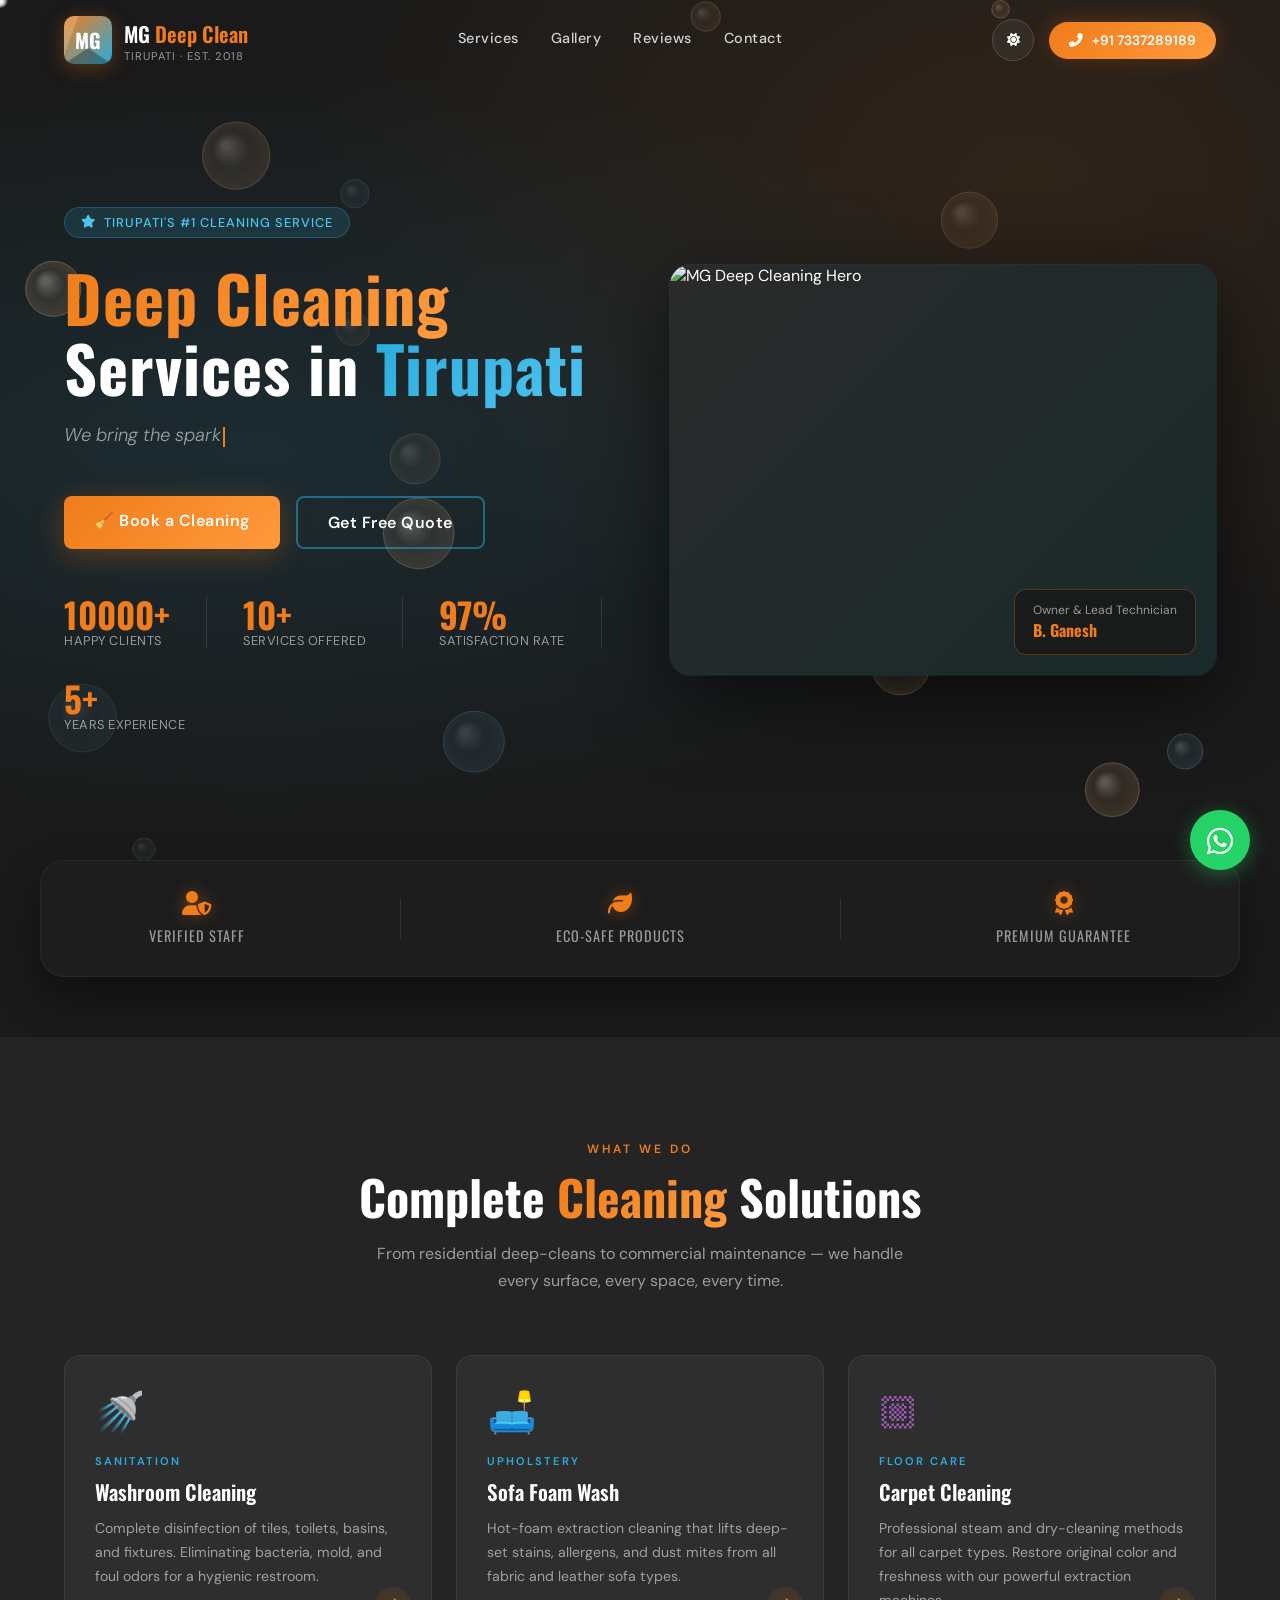
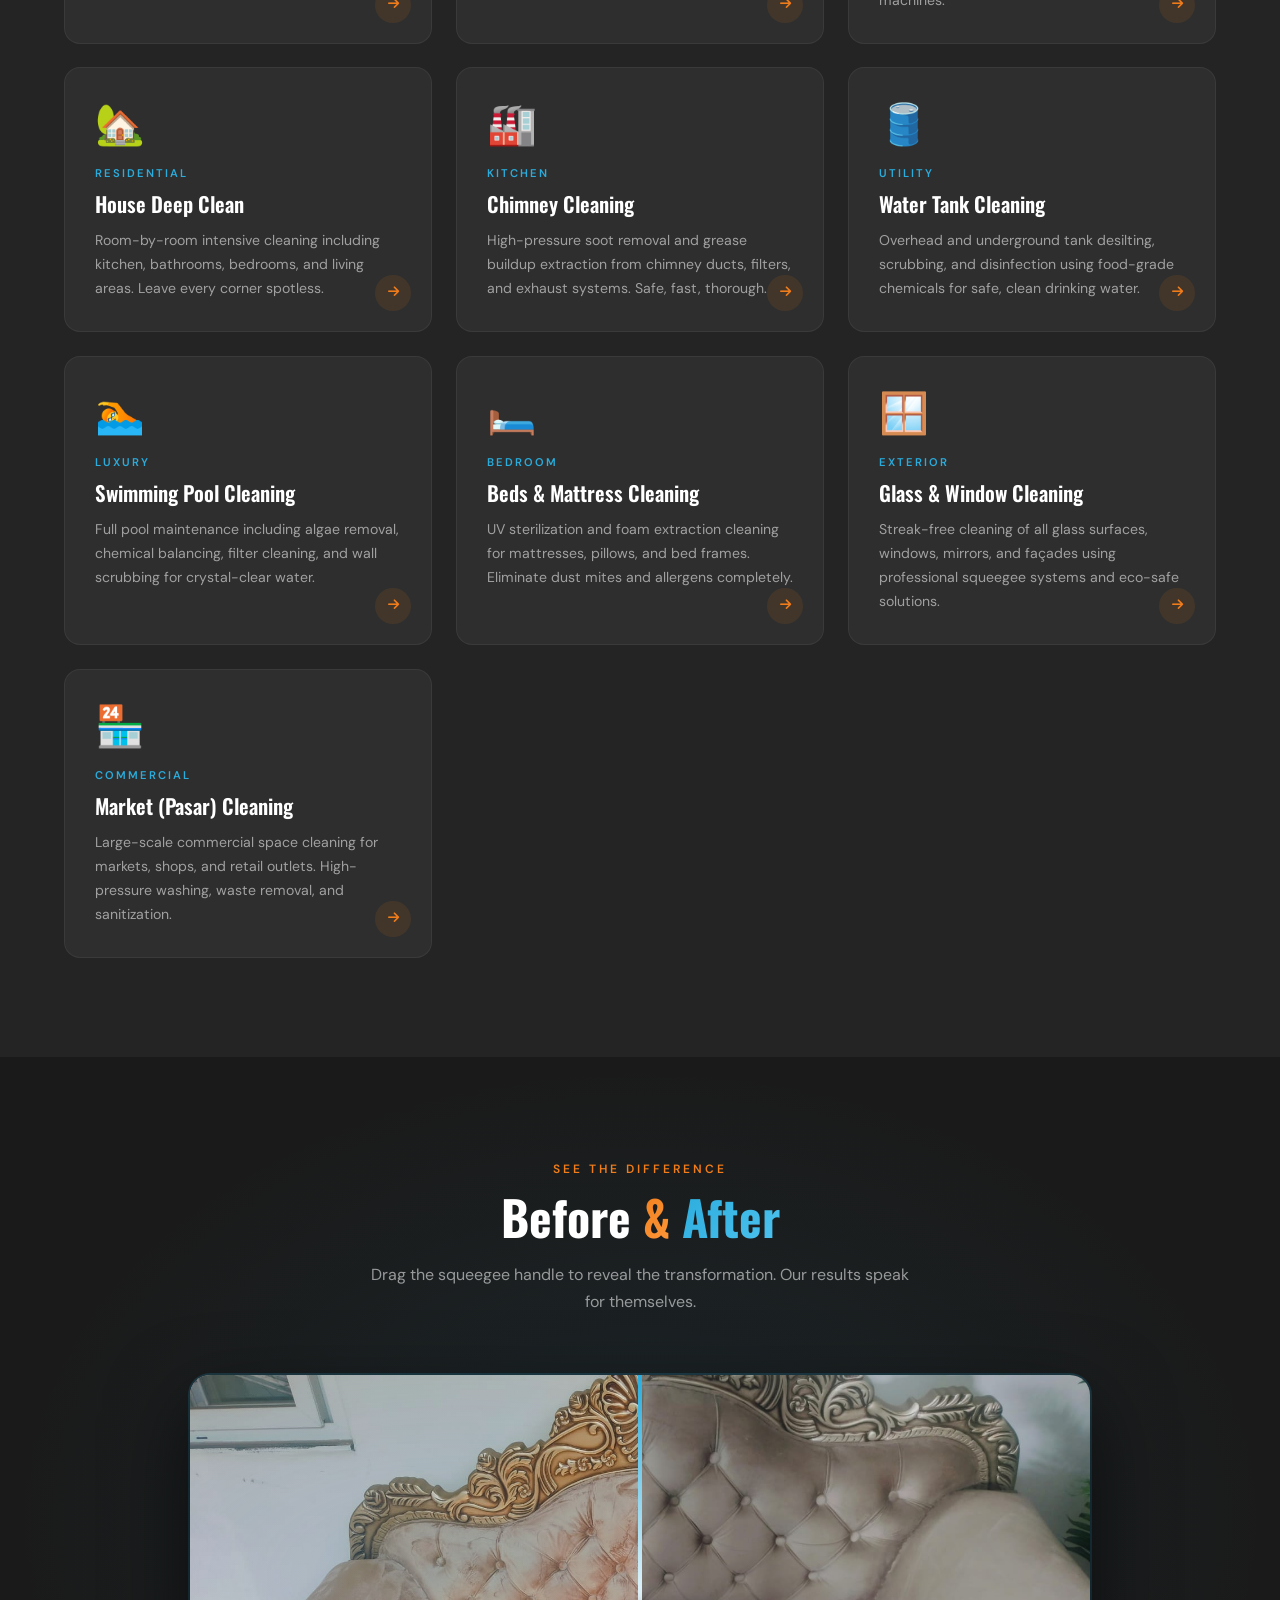
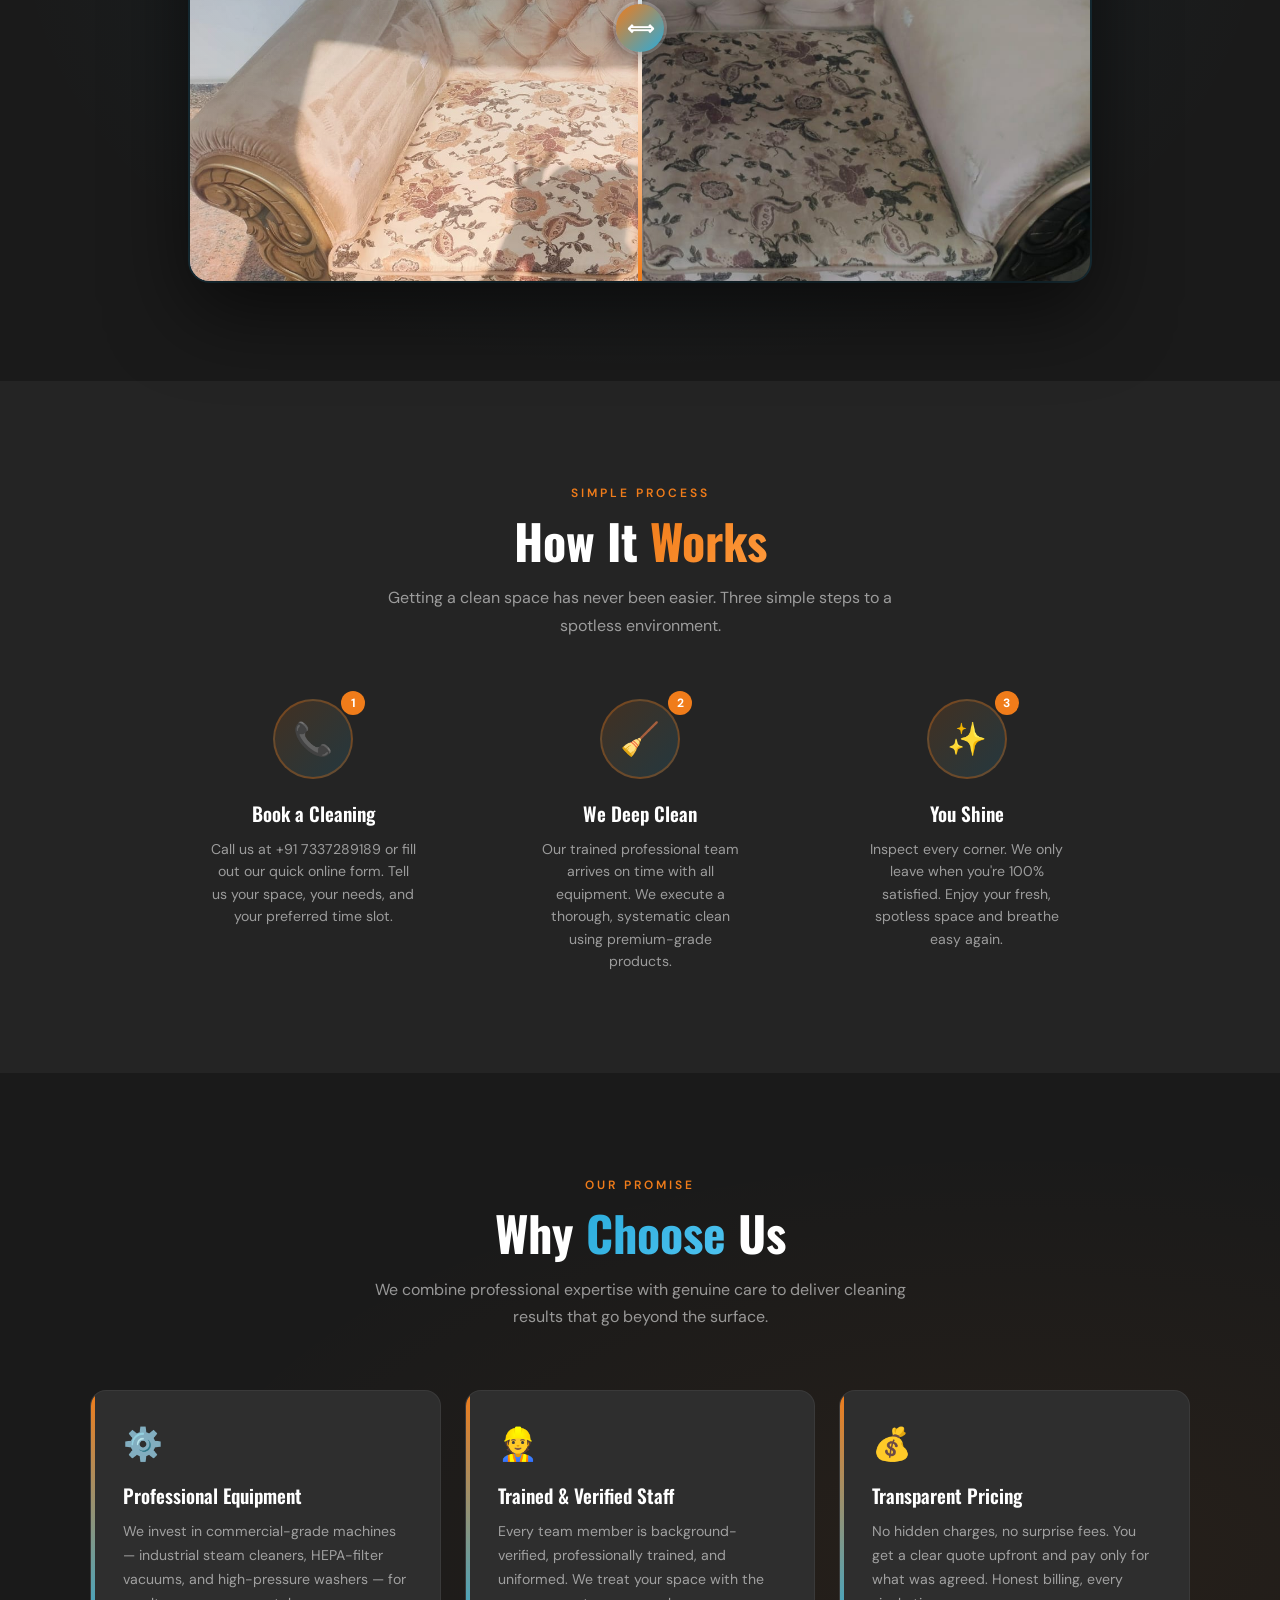
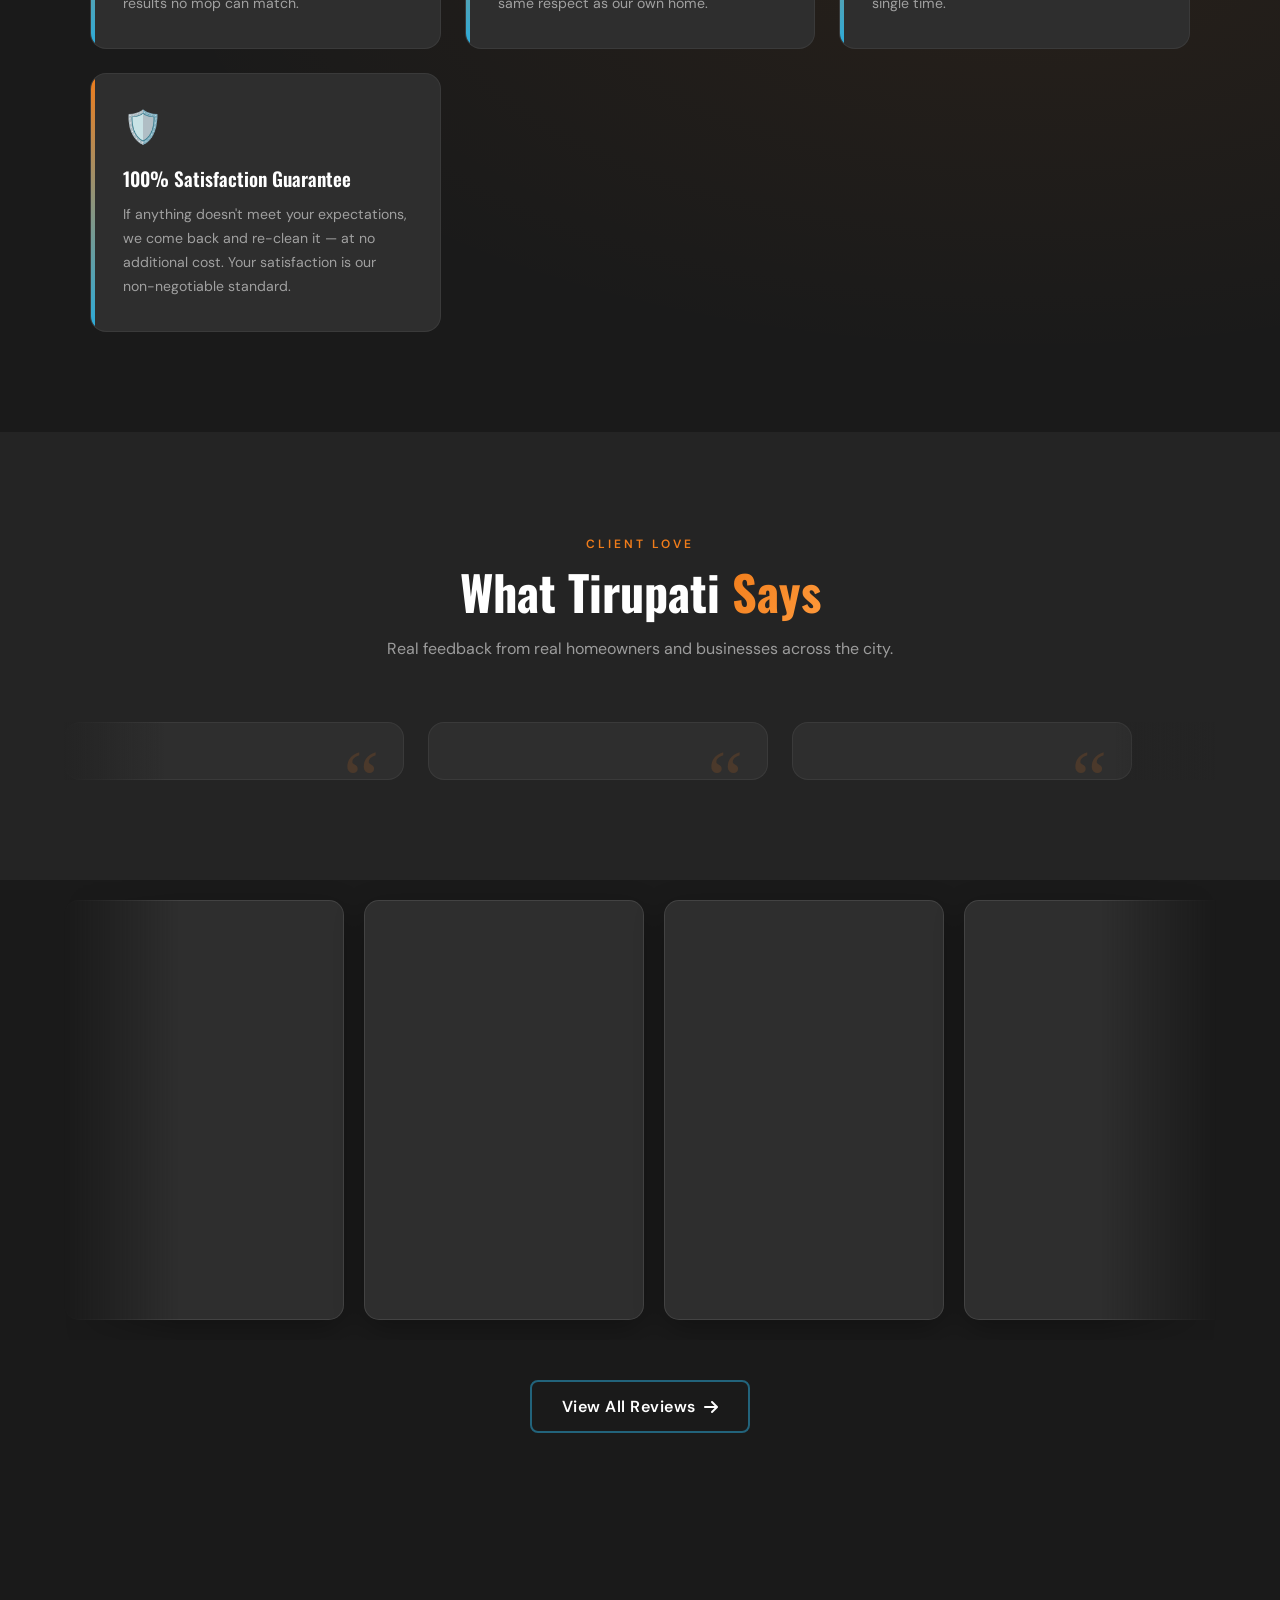
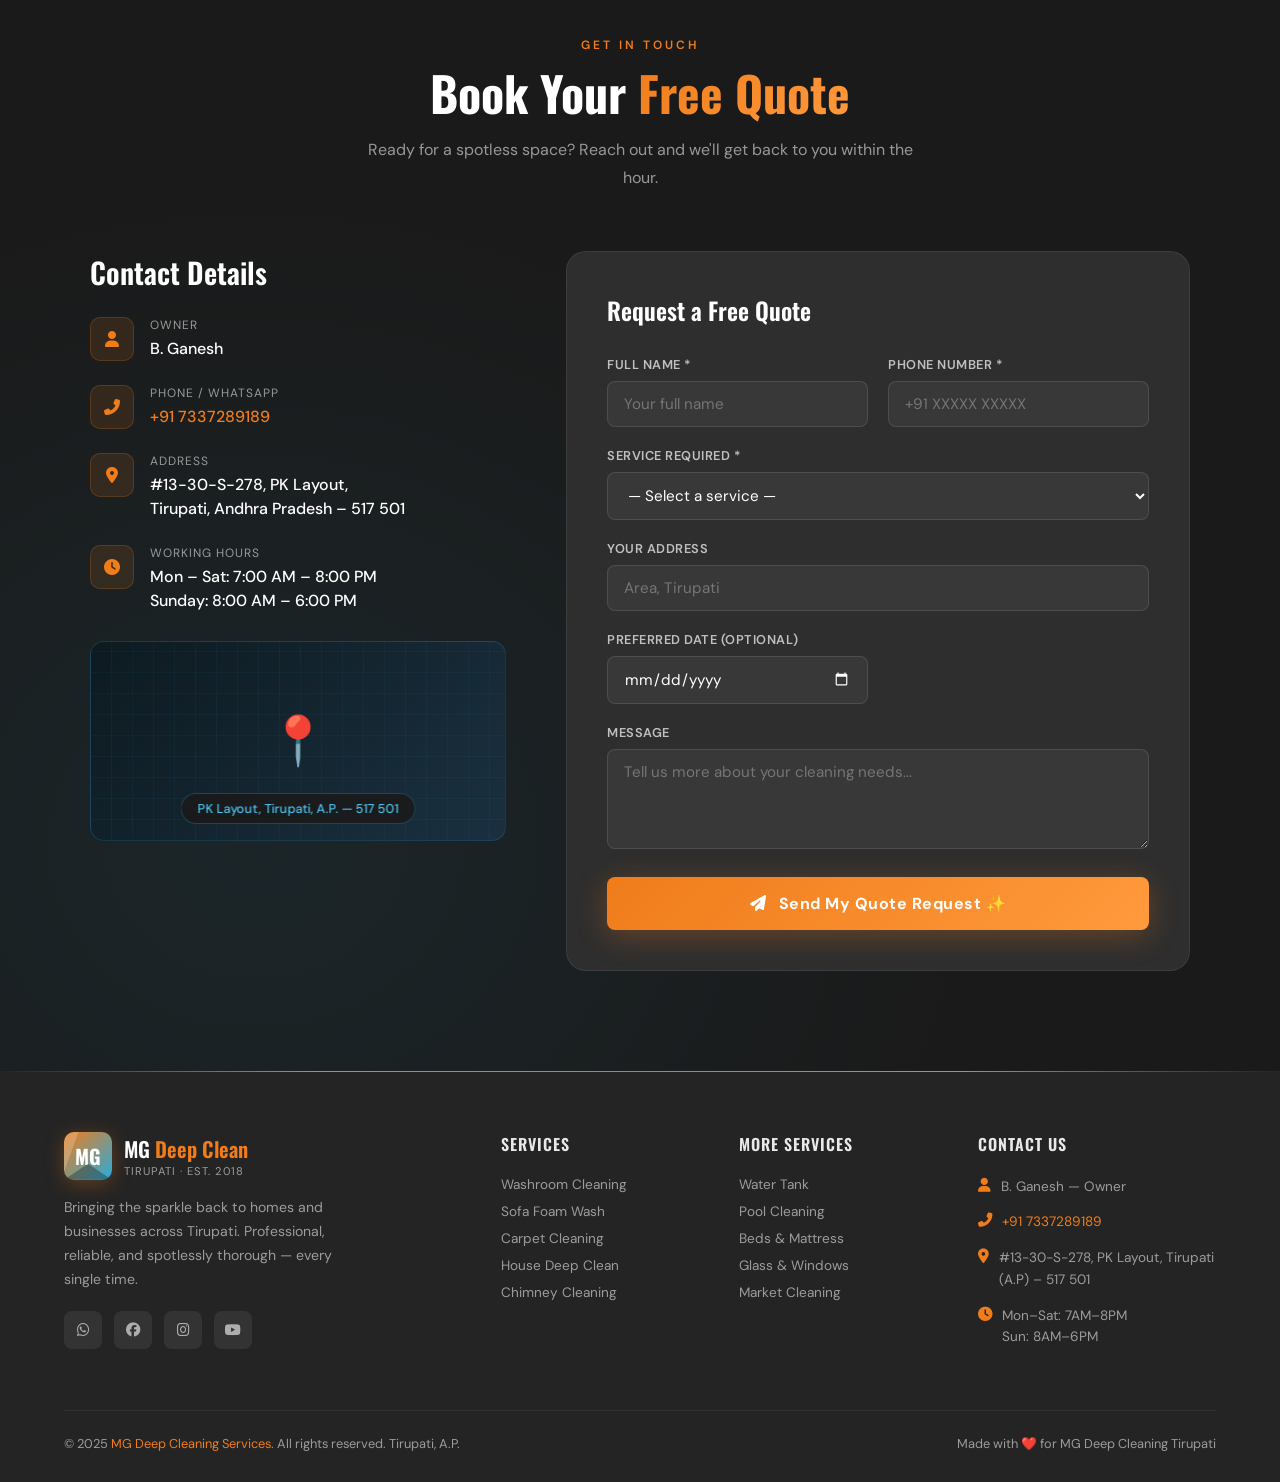
==== commit 59e210ff: "Elite v1.1: Implemented asset versioning and force-update engine" ====
--- a/index.html
+++ b/index.html
@@ -107,7 +107,7 @@
         }
     </script>
     <!-- EXTERNAL STYLESHEET (Complex Animations & UI) -->
-    <link rel="stylesheet" href="mg-style.css">
+    <link rel="stylesheet" href="mg-style.css?v=1.1">
     
     <!-- 📱 PWA & MOBILE SUPPORT -->
     <link rel="manifest" href="manifest.json">
@@ -720,9 +720,8 @@
     </div>
 
     <!-- Main Website Logic -->
-    <!-- Main Website Logic -->
-    <script src="config.js"></script>
-    <script src="main.js"></script>
+    <script src="config.js?v=1.1"></script>
+    <script src="main.js?v=1.1"></script>
 </body>
 
 </html>
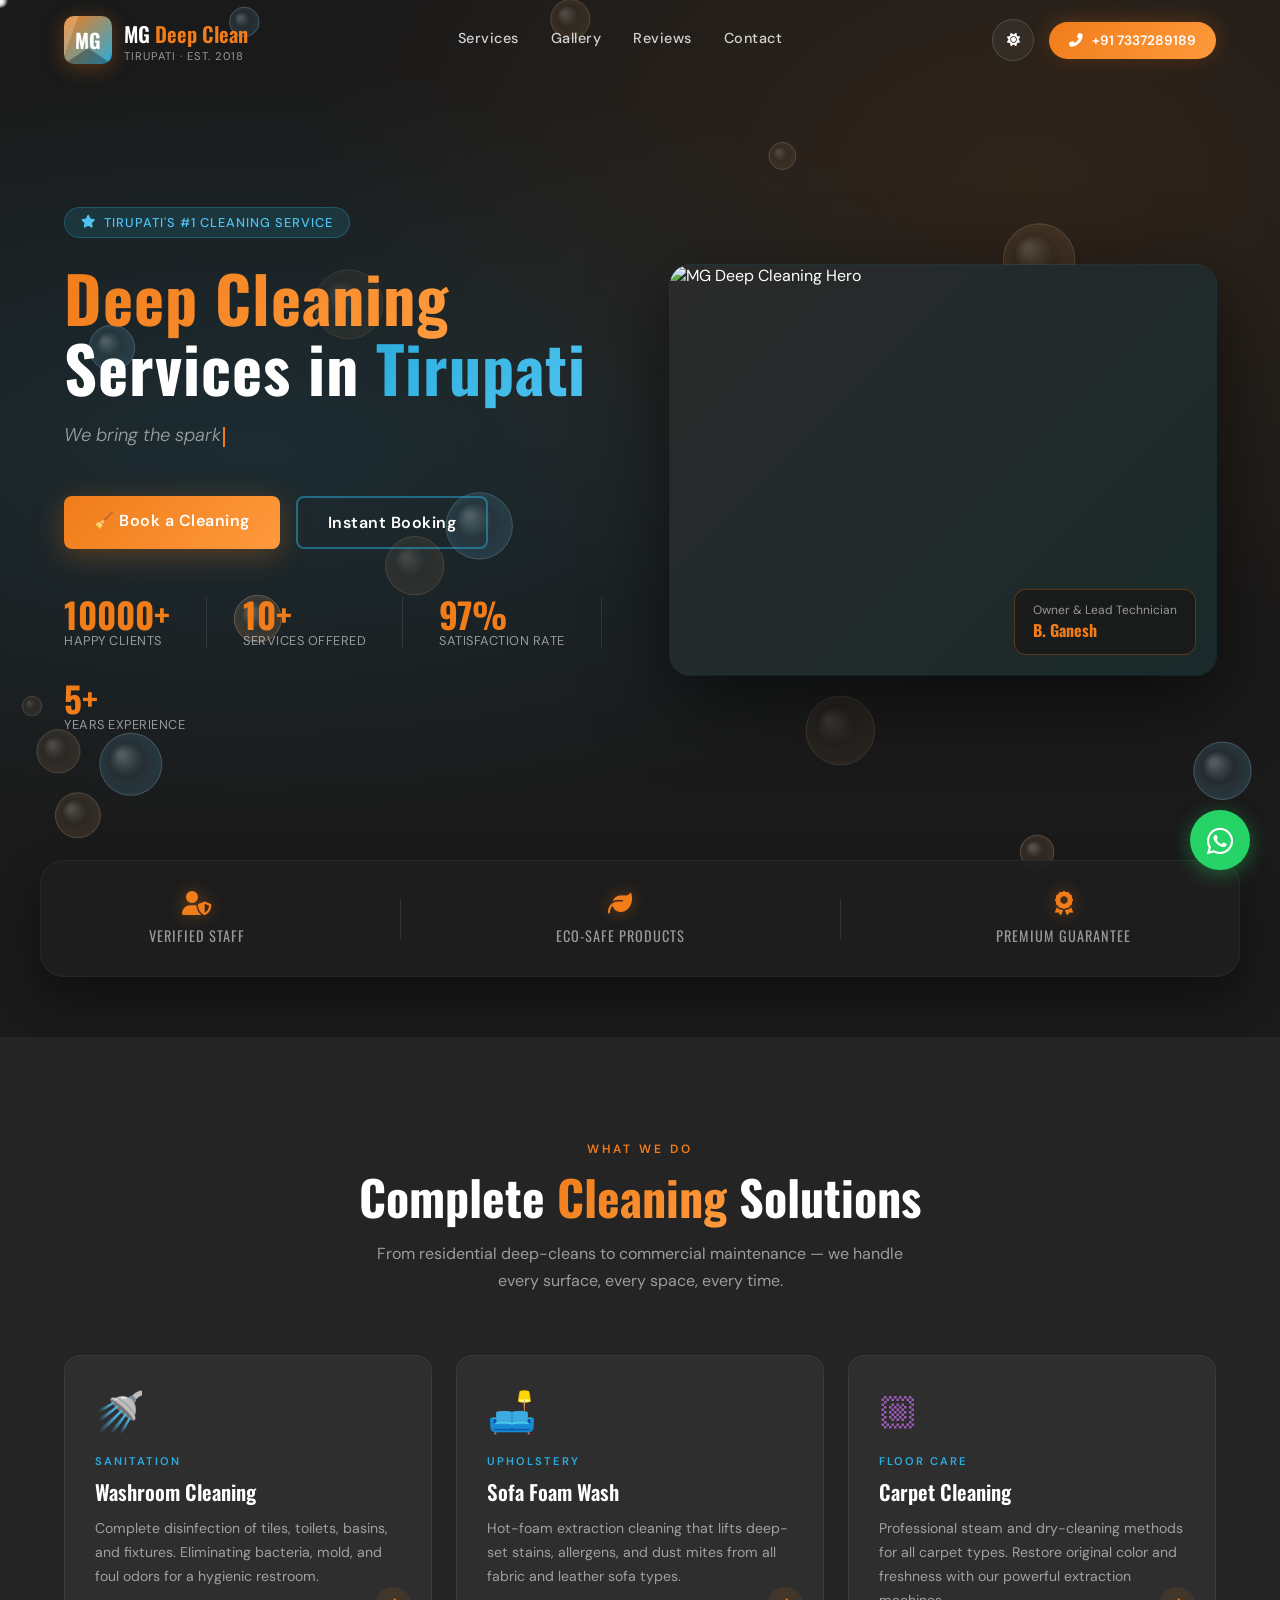
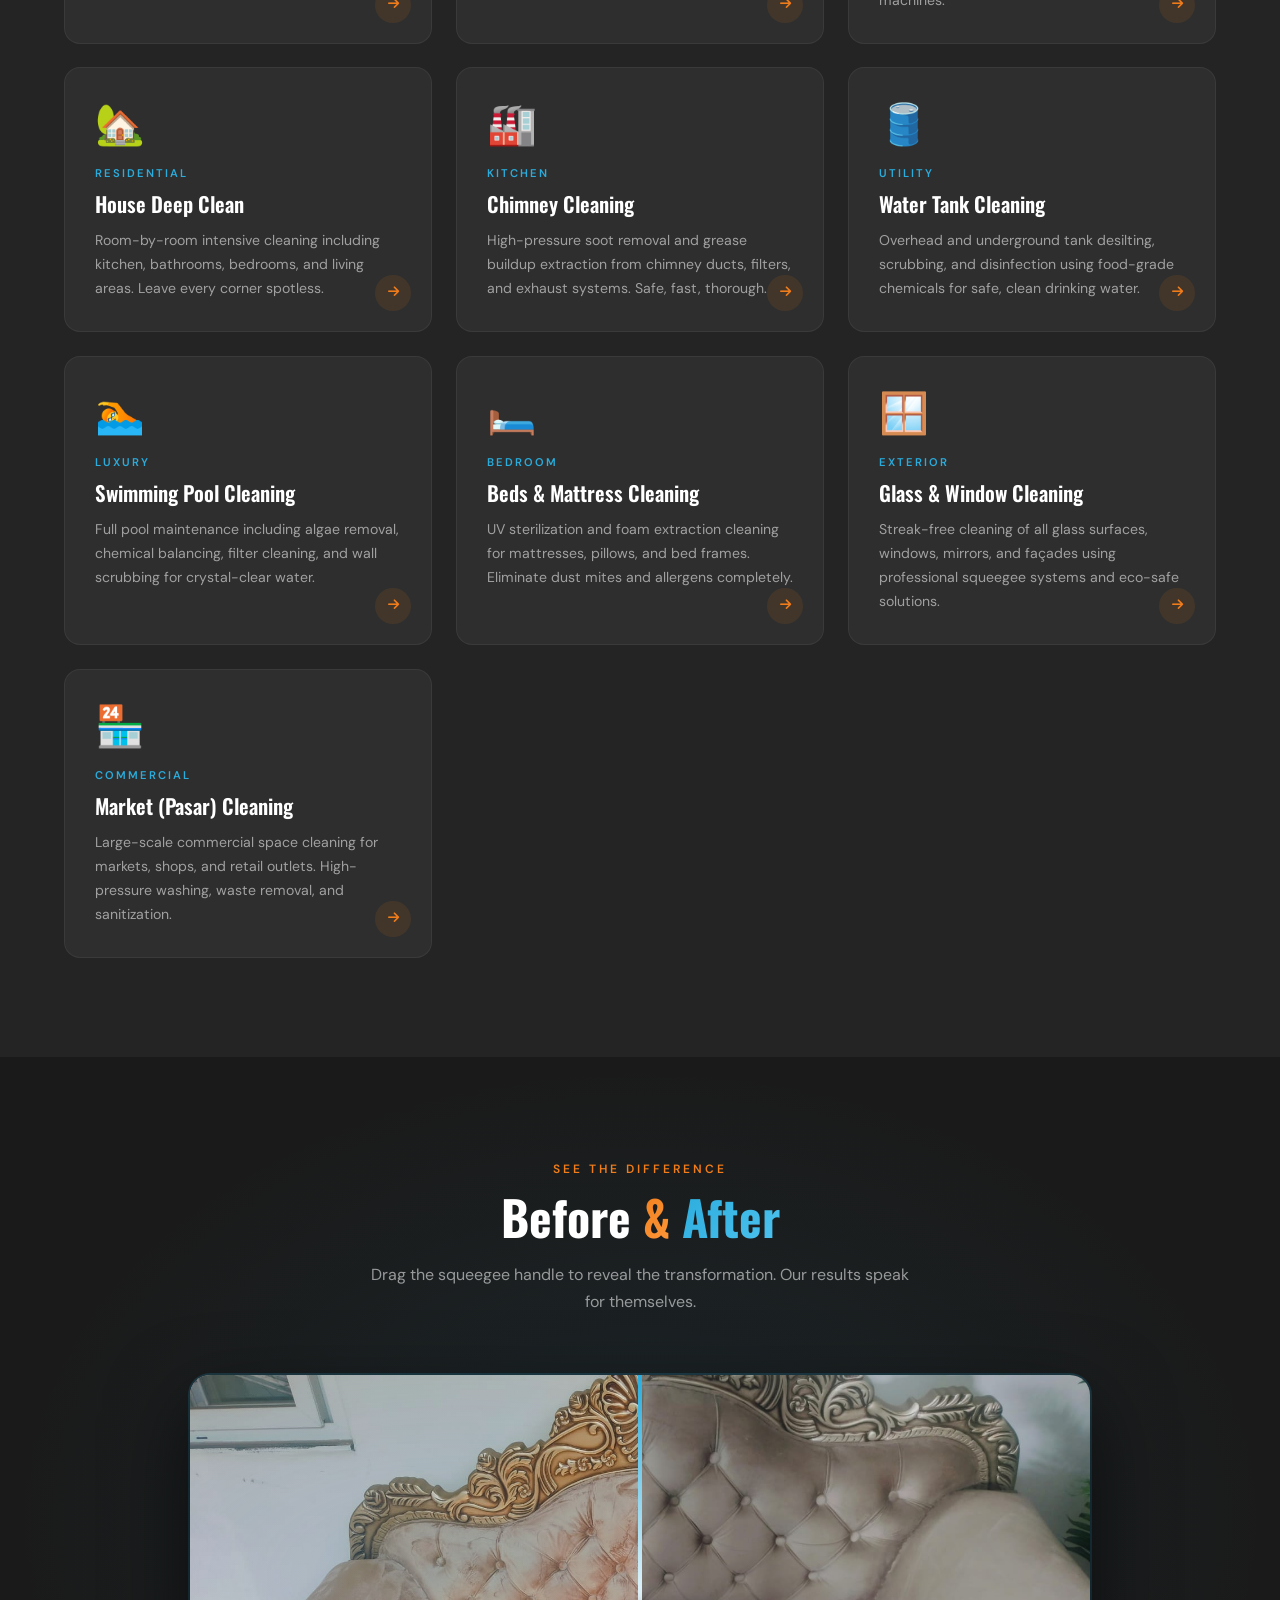
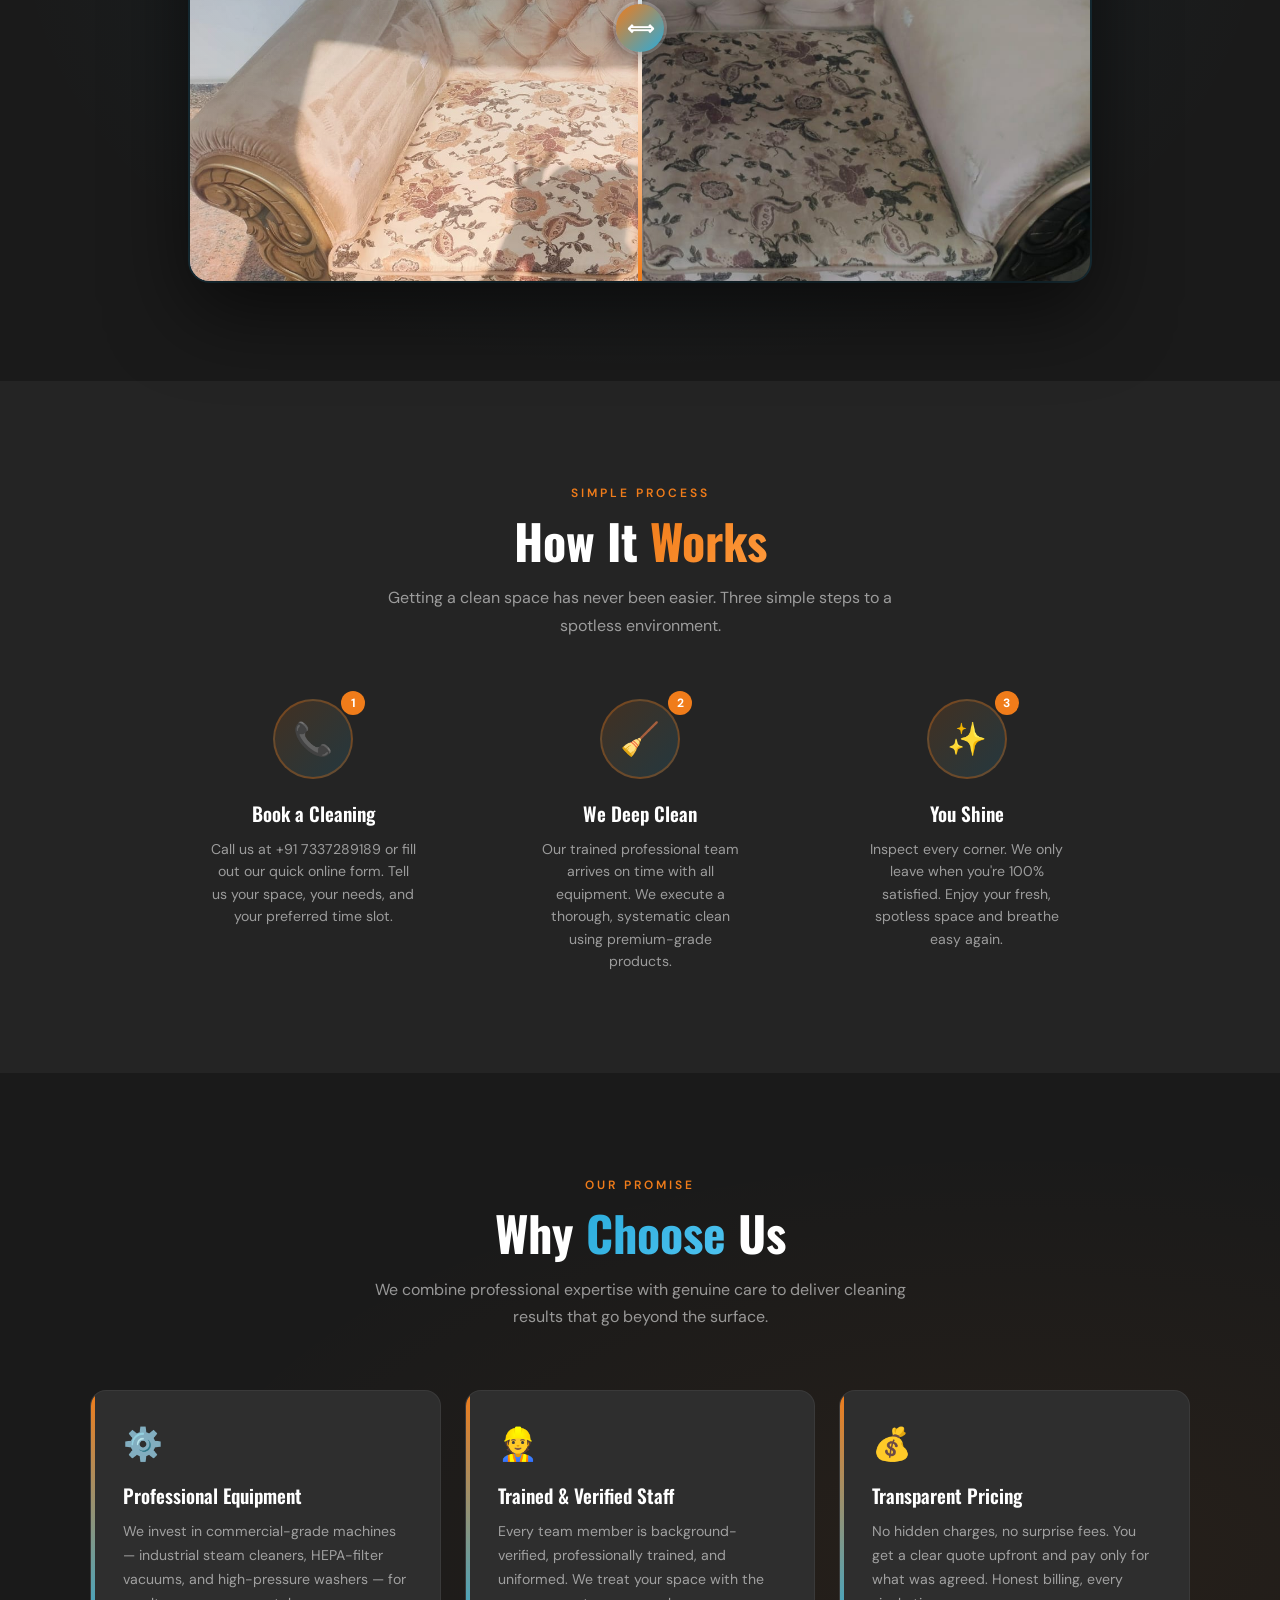
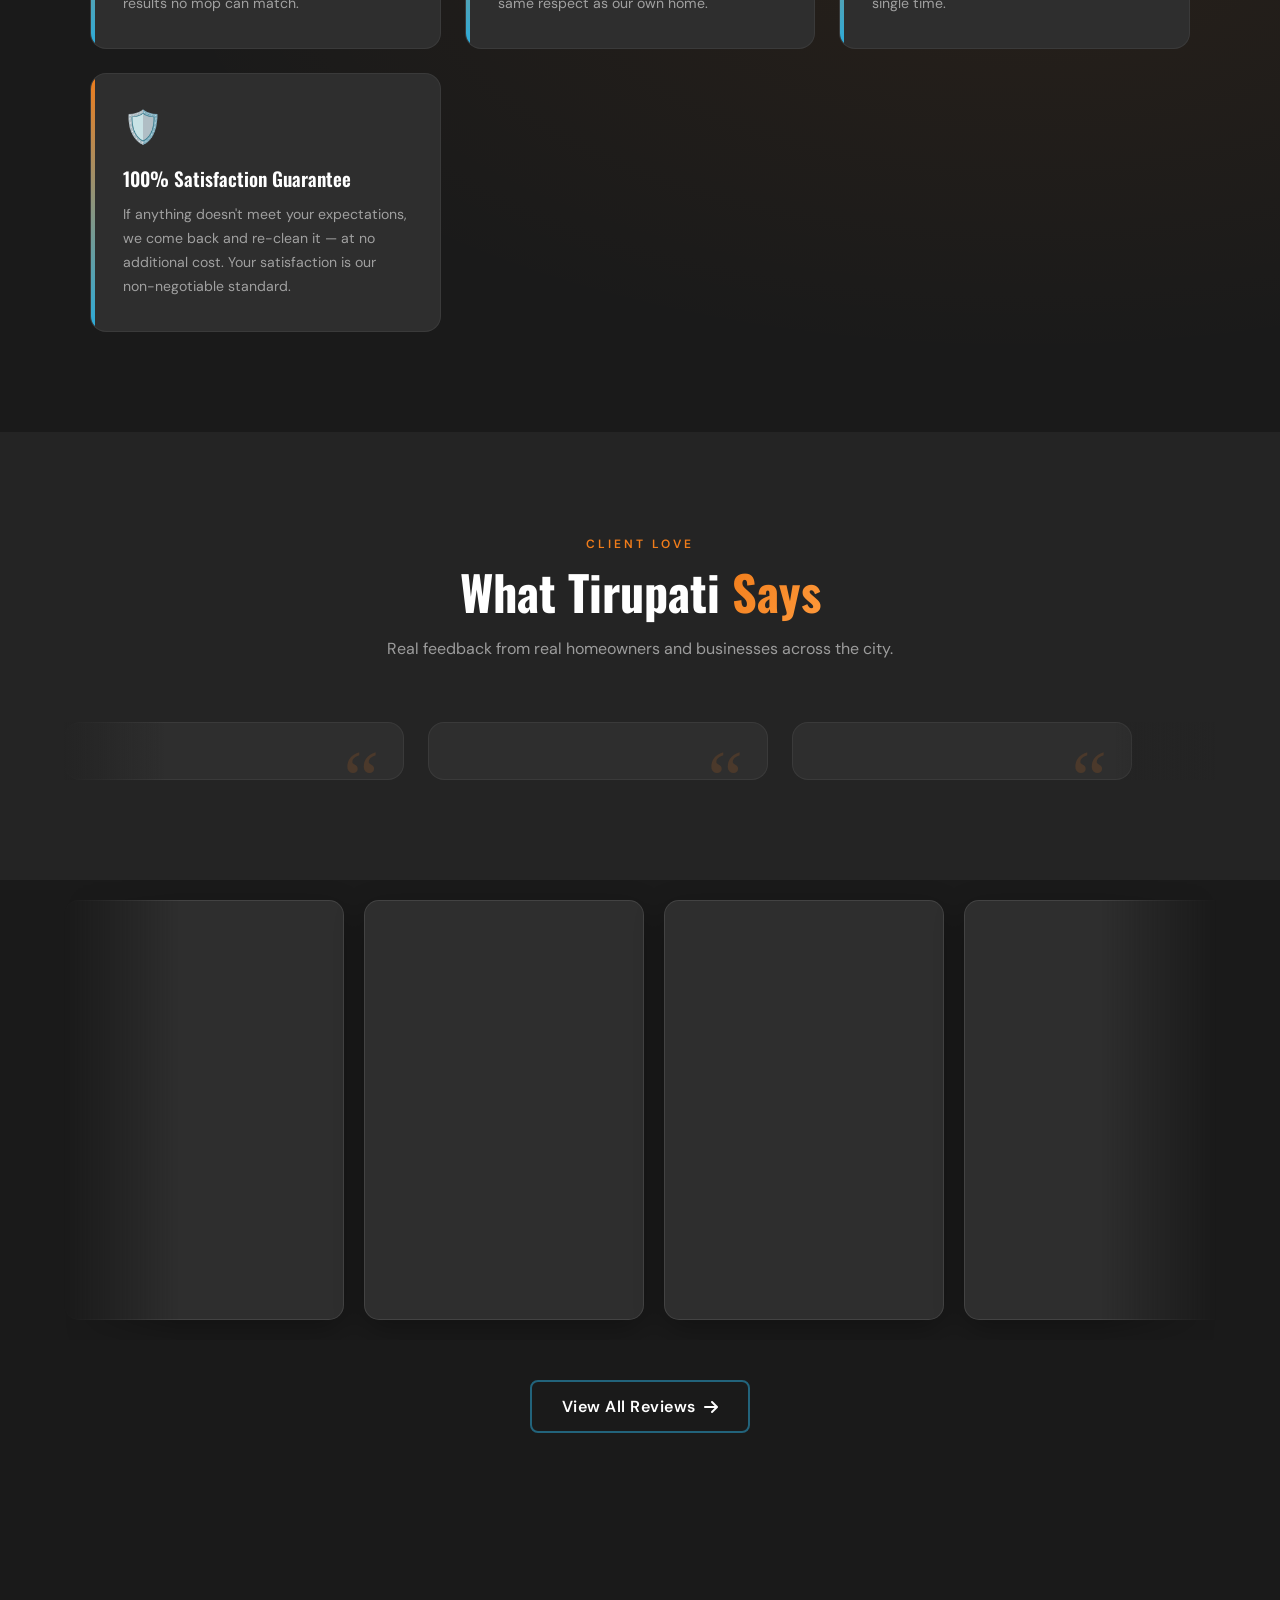
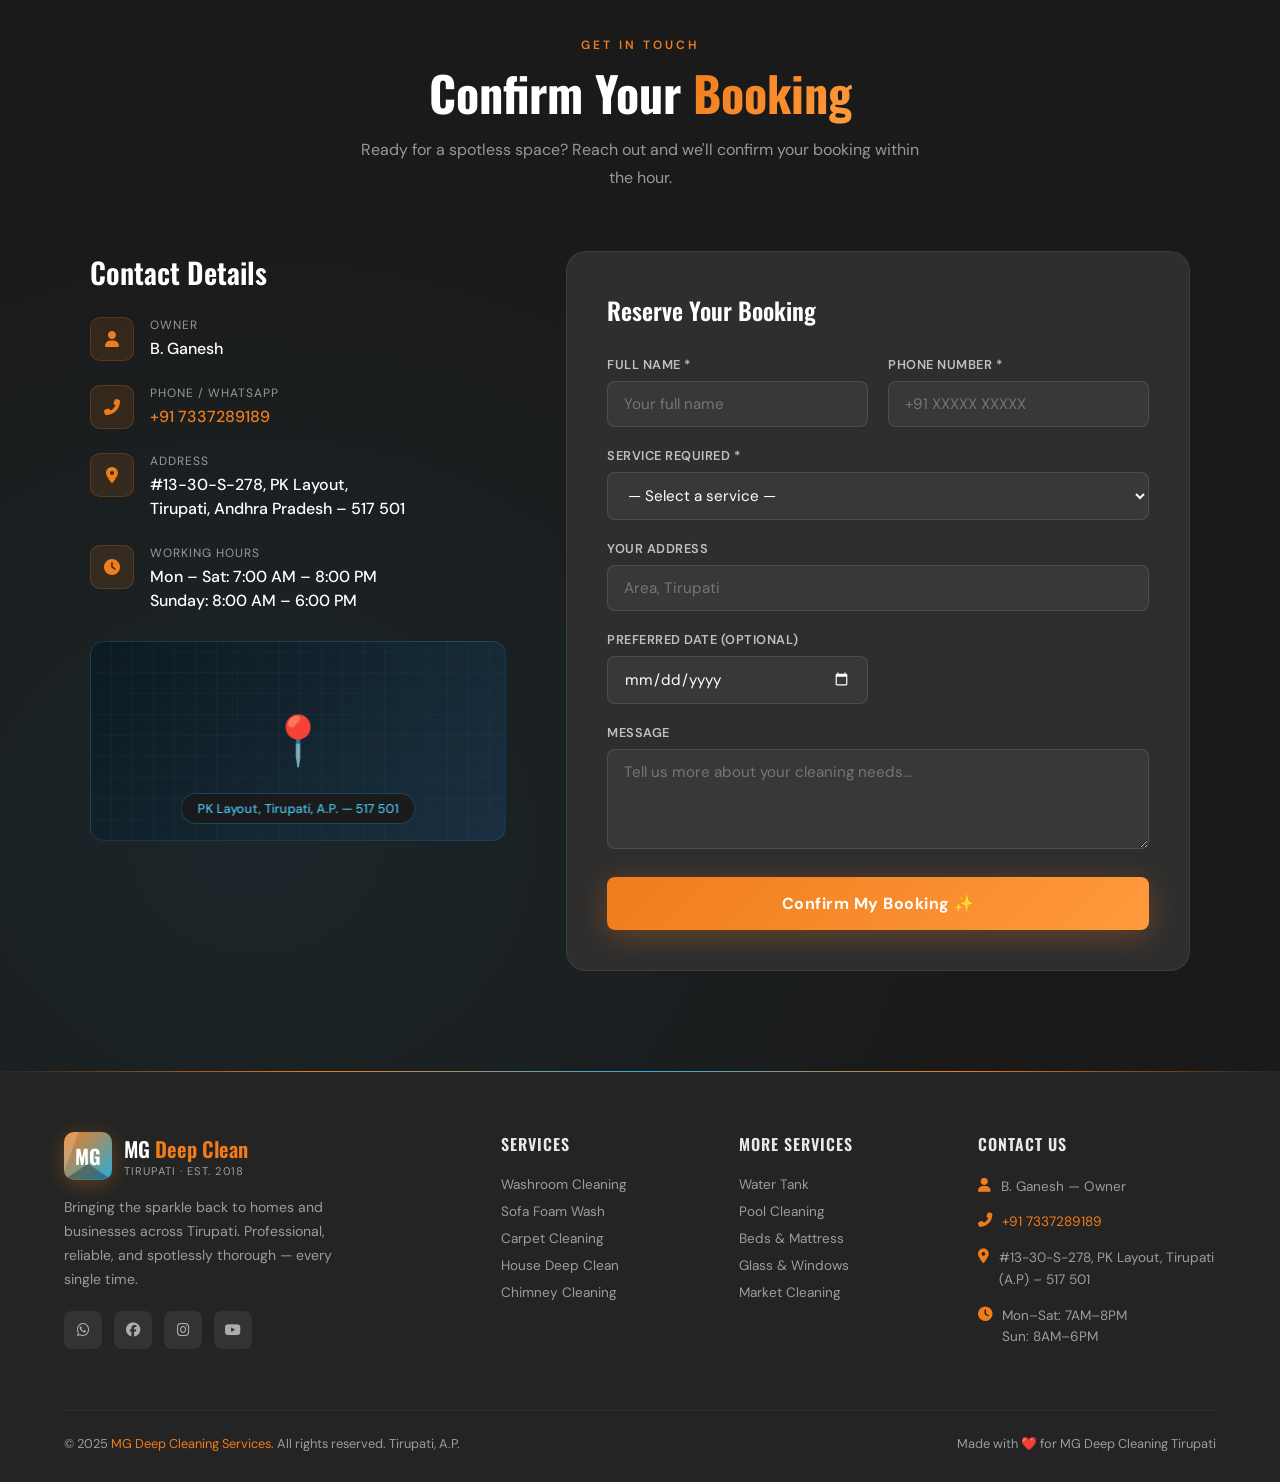
==== commit e0cc0c46: "Identity Update: Transitioned to 'Booking' model and solidified Favicon" ====
--- a/index.html
+++ b/index.html
@@ -84,6 +84,7 @@
 
     <!-- FAVICON -->
     <link rel="icon" type="image/png" href="assets/favicon.png">
+    <link rel="apple-touch-icon" href="assets/favicon.png">
     <link
         href="https://fonts.googleapis.com/css2?family=Oswald:wght@400;500;600;700&family=DM+Sans:ital,wght@0,300;0,400;0,500;0,600;1,400&display=swap"
         rel="stylesheet">
@@ -113,7 +114,7 @@
     <link rel="manifest" href="manifest.json">
     <meta name="theme-color" content="#F07C1A">
     <link rel="apple-touch-icon" href="assets/app-icon.png">
-    <link rel="icon" type="image/png" href="assets/app-icon.png">
+    <link rel="icon" type="image/png" href="assets/favicon.png">
     
     <!-- 🍭 LOTTIE ANIMATIONS (Sleek Success Feedback) -->
     <script src="https://cdnjs.cloudflare.com/ajax/libs/lottie-player/2.0.4/lottie-player.js"></script>
@@ -218,7 +219,7 @@
                         🧹 Book a Cleaning
                     </a>
                     <a href="tel:+917337289189" class="btn-secondary" id="btn-quote">
-                        Get Free Quote
+                        Instant Booking
                     </a>
                 </div>
                 <div class="hero-stats">
@@ -512,10 +513,10 @@
     <section id="contact" class="section">
         <div class="section-header">
             <div class="section-label">Get in Touch</div>
-            <h2 class="section-title font-oswald text-4xl md:text-5xl font-bold leading-tight mb-4">Book Your <span
-                    class="title-accent">Free Quote</span></h2>
+            <h2 class="section-title font-oswald text-4xl md:text-5xl font-bold leading-tight mb-4">Confirm Your <span
+                    class="title-accent">Booking</span></h2>
             <p class="section-sub text-base text-gray-400 max-w-2xl mx-auto leading-relaxed">Ready for a spotless space?
-                Reach out and we'll get back to you within the hour.</p>
+                Reach out and we'll confirm your booking within the hour.</p>
         </div>
         <div class="contact-grid">
             <div class="contact-info fade-up">
@@ -555,7 +556,7 @@
                 </div>
             </div>
             <form id="quote-form" class="contact-form fade-up" style="transition-delay:0.15s;">
-                <div class="form-title">Request a Free Quote</div>
+                <div class="form-title">Reserve Your Booking</div>
                 <div class="form-grid">
                     <div class="form-group">
                         <label class="form-label">Full Name *</label>
@@ -597,8 +598,7 @@
                     </div>
                     <div class="form-group full">
                         <button type="submit" class="form-submit btn-primary w-full">
-                            <i class="fas fa-paper-plane" style="margin-right:8px;"></i>
-                            Send My Quote Request ✨
+                            Confirm My Booking ✨
                         </button>
                     </div>
                 </div>
@@ -713,7 +713,7 @@
                 src="assets/success-check.json" 
                 background="transparent" speed="1" style="width: 150px; height: 150px; margin: 0 auto;">
             </lottie-player>
-            <h2 style="font-family: 'Oswald', sans-serif; font-size: 2rem; margin-bottom: 10px;">Quote Sent!</h2>
+            <h2 style="font-family: 'Oswald', sans-serif; font-size: 2rem; margin-bottom: 10px;">Booking Confirmed!</h2>
             <p style="color: var(--text-muted); margin-bottom: 25px;">Your inquiry has reached us. We'll contact you in less than 30 minutes! 🧹✨</p>
             <button class="btn-primary" onclick="hideSuccessModal()" style="width: 100%;">Great!</button>
         </div>
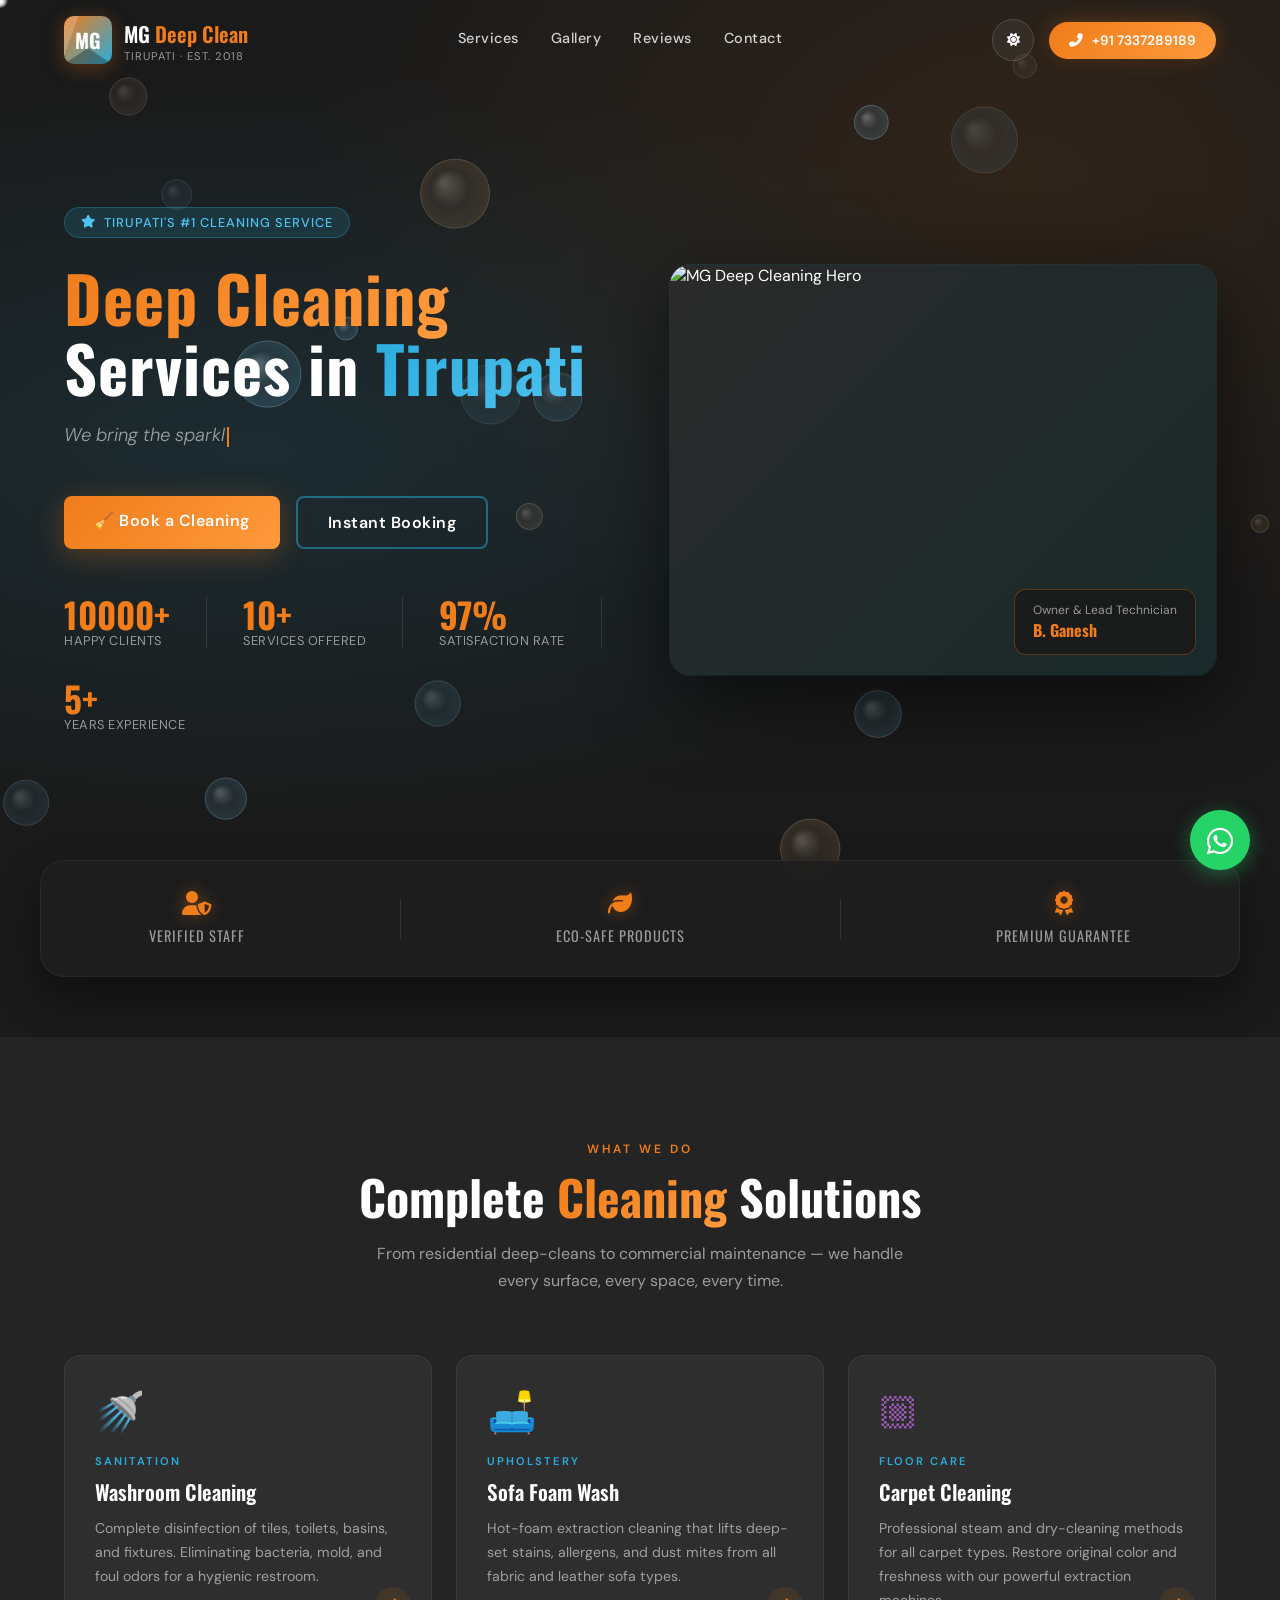
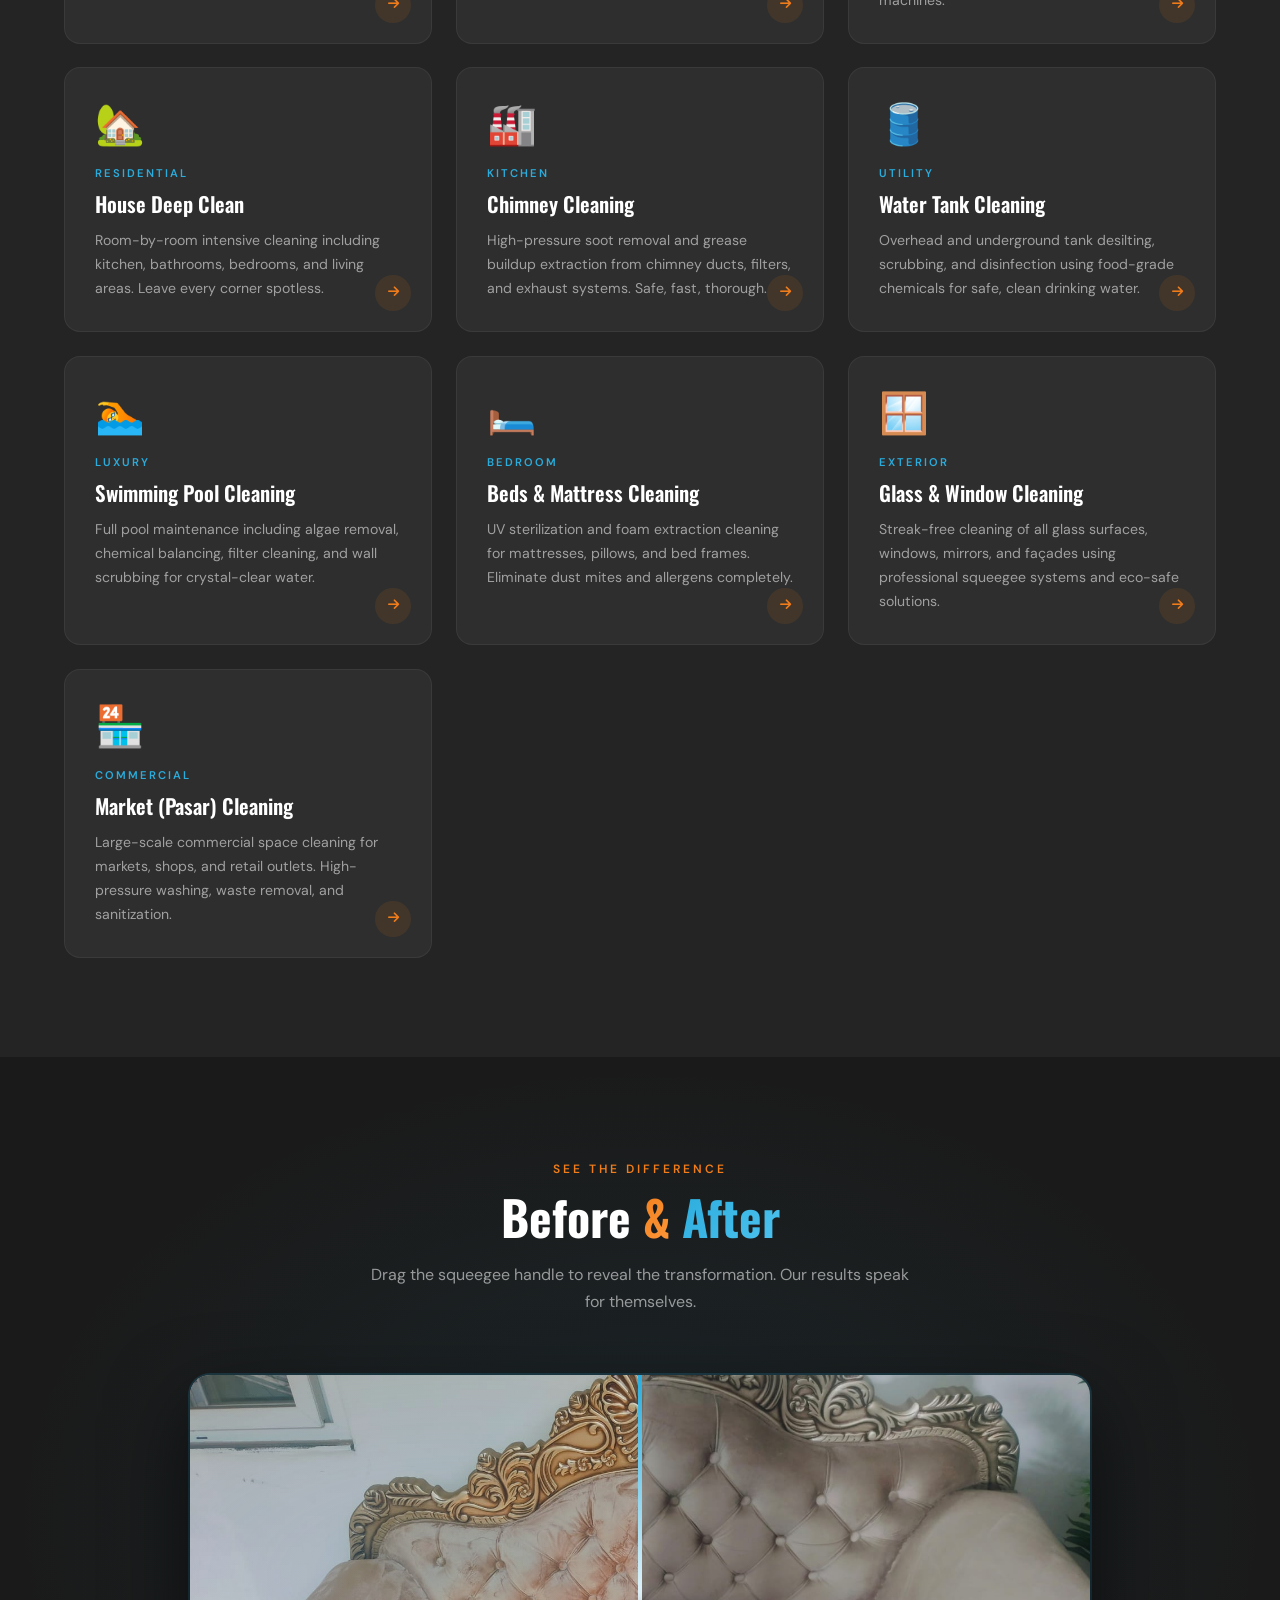
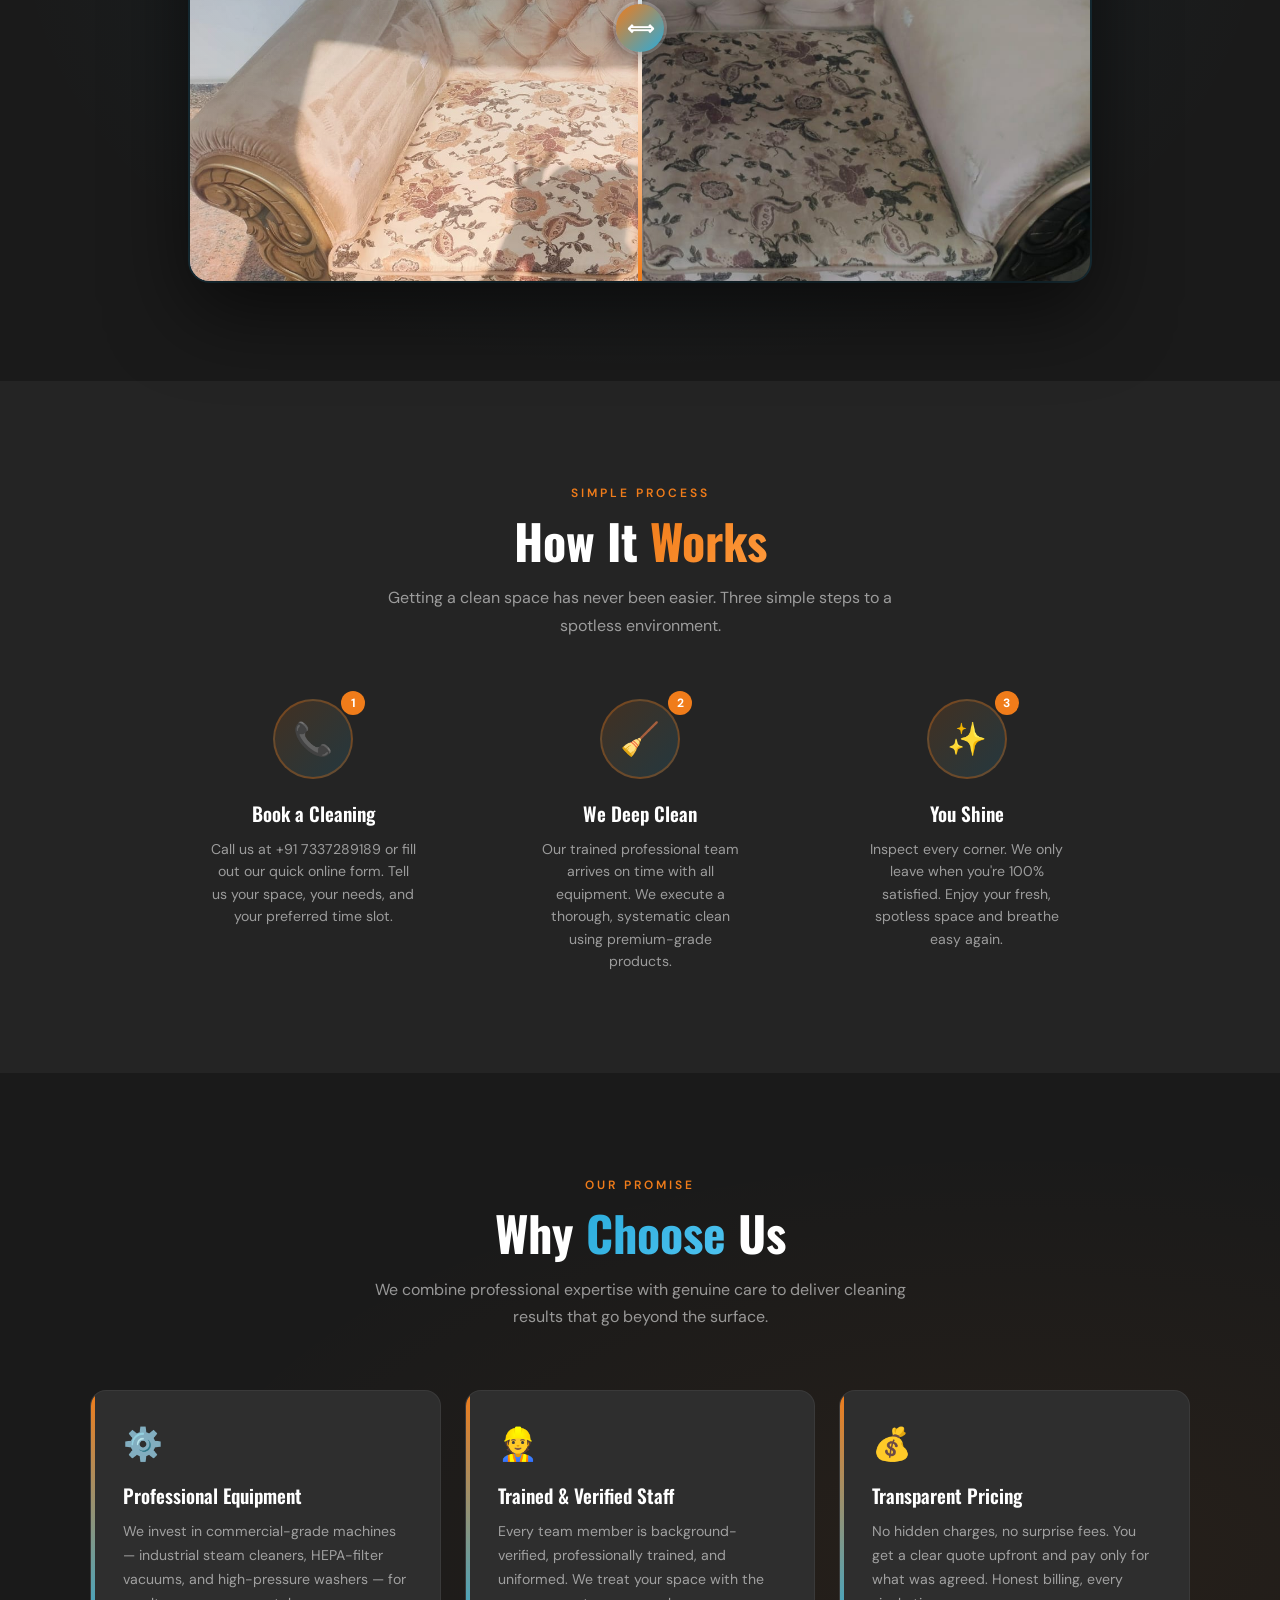
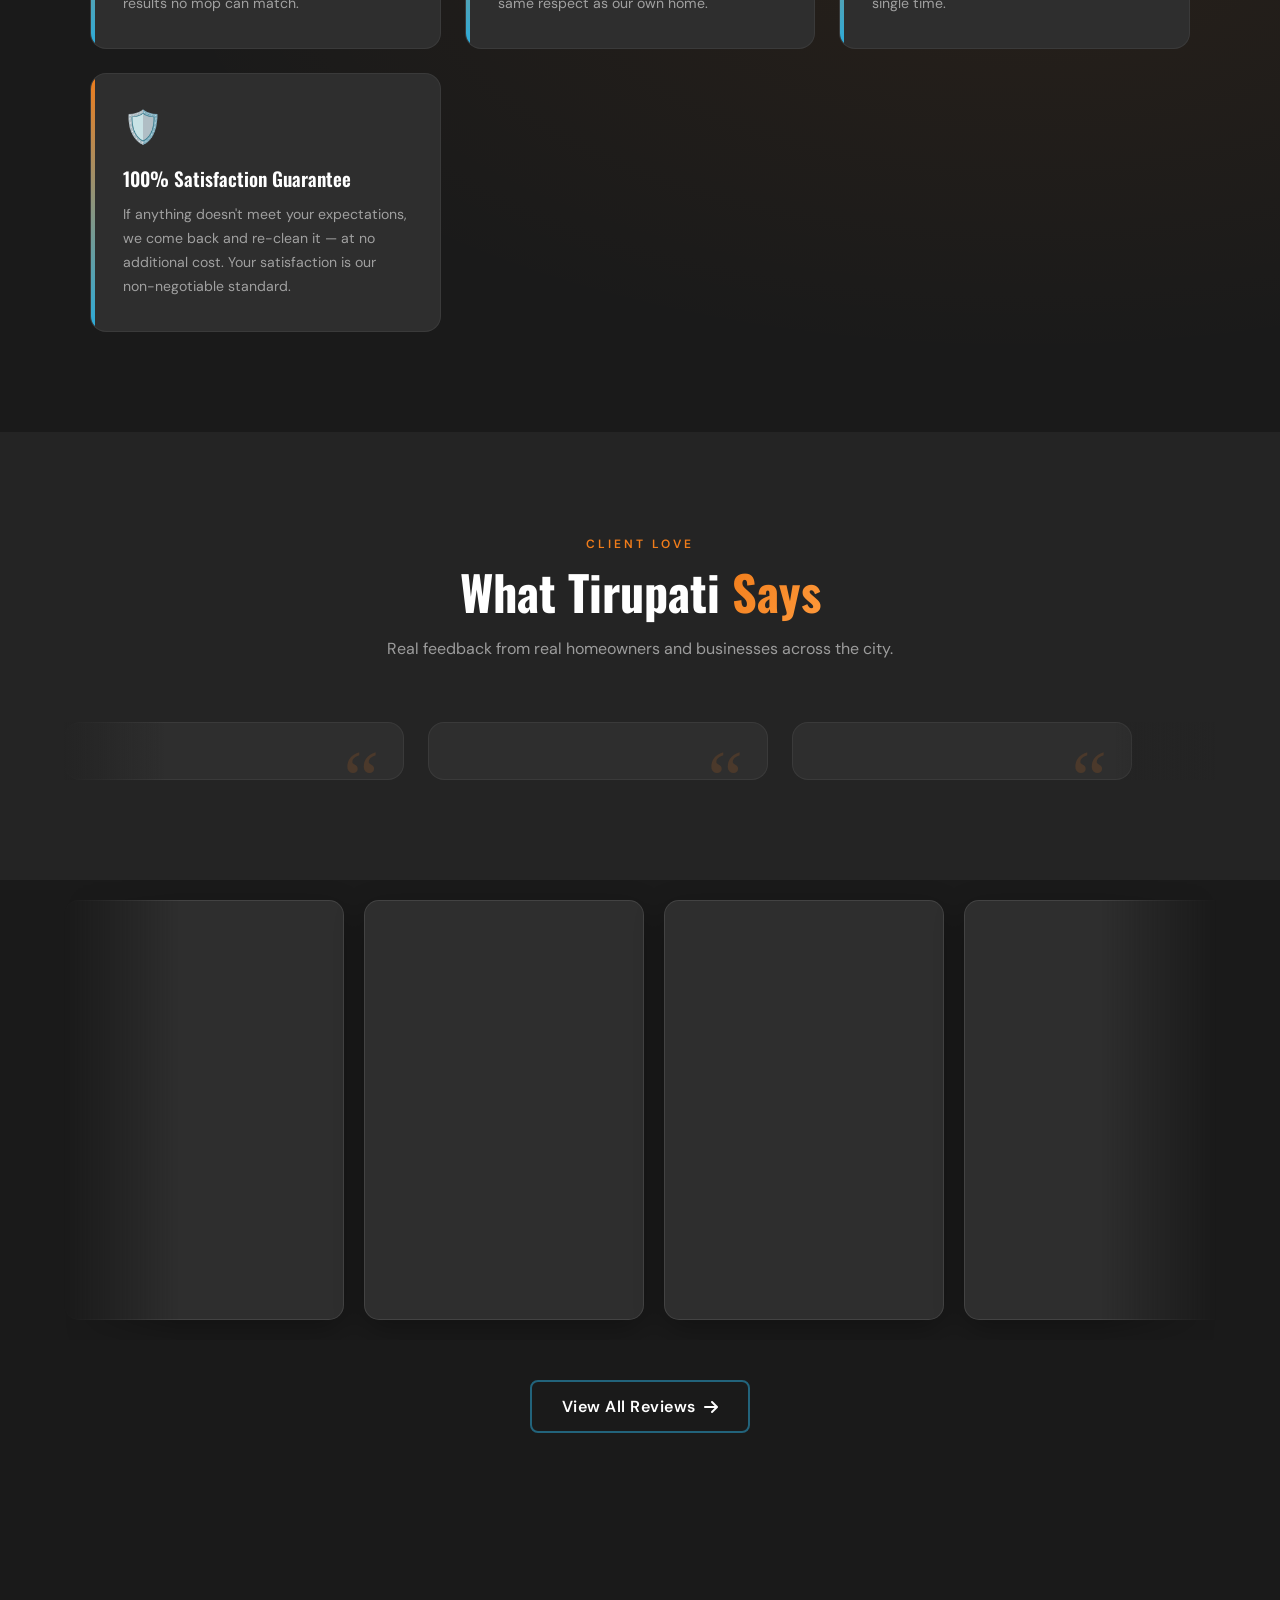
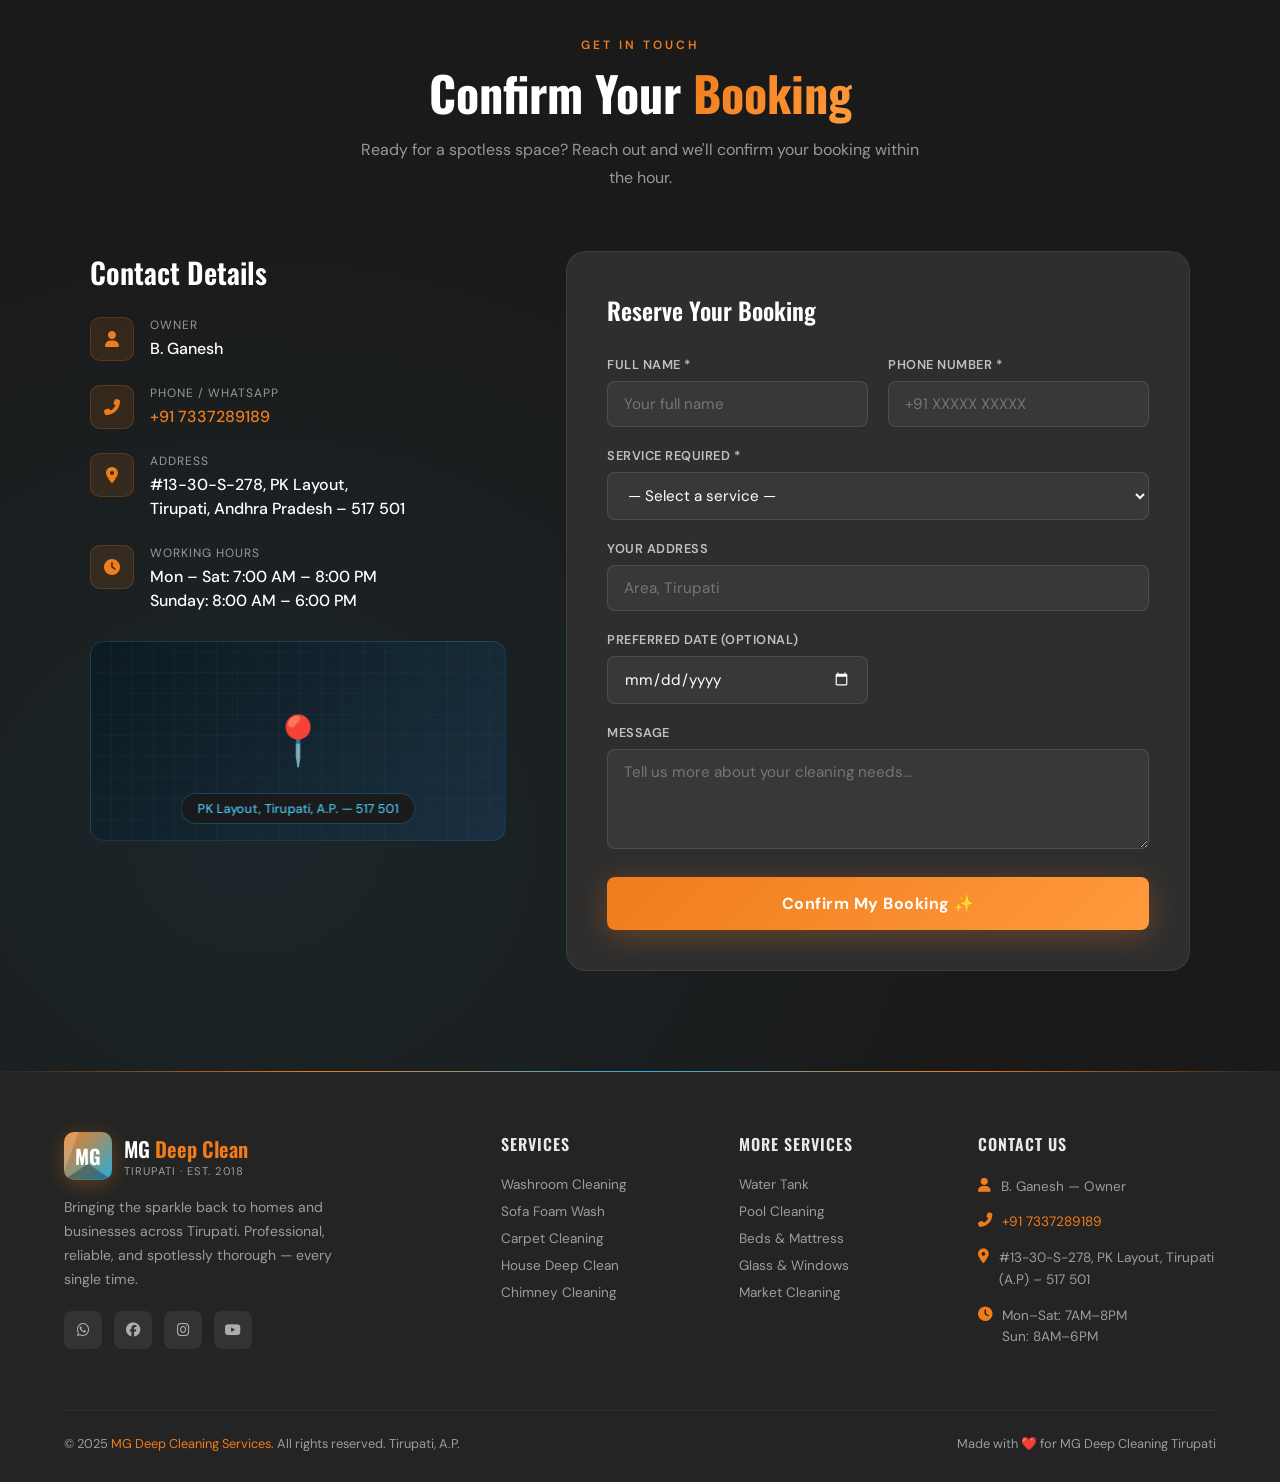
==== commit 997ade61: "Update" ====
--- a/index.html
+++ b/index.html
@@ -109,13 +109,13 @@
     </script>
     <!-- EXTERNAL STYLESHEET (Complex Animations & UI) -->
     <link rel="stylesheet" href="mg-style.css?v=1.1">
-    
+
     <!-- 📱 PWA & MOBILE SUPPORT -->
     <link rel="manifest" href="manifest.json">
     <meta name="theme-color" content="#F07C1A">
     <link rel="apple-touch-icon" href="assets/app-icon.png">
     <link rel="icon" type="image/png" href="assets/favicon.png">
-    
+
     <!-- 🍭 LOTTIE ANIMATIONS (Sleek Success Feedback) -->
     <script src="https://cdnjs.cloudflare.com/ajax/libs/lottie-player/2.0.4/lottie-player.js"></script>
 </head>
@@ -160,7 +160,7 @@
         <button class="mobile-close" id="mobile-close" aria-label="Close menu"><i class="fas fa-times"></i></button>
         <a href="#services">Services</a>
         <a href="#about">About</a>
-        <a href="#testimonials">Reviews</a>
+        <a href="#review-gallery">Reviews</a>
         <a href="#contact">Contact</a>
         <a href="tel:+917337289189" class="nav-phone" style="text-align:center;display:block;">
             <i class="fas fa-phone-alt"></i> +91 7337289189
@@ -247,7 +247,8 @@
             <div class="hero-visual">
                 <div class="hero-img-wrap">
                     <div class="hero-img-placeholder">
-                        <img src="assets/hero-image.png" alt="MG Deep Cleaning Hero" class="hero-full-img" width="600" height="800">
+                        <img src="assets/hero-image.png" alt="MG Deep Cleaning Hero" class="hero-full-img" width="600"
+                            height="800">
                     </div>
                     <div class="hero-badge-float">
                         <p>Owner & Lead Technician</p>
@@ -257,7 +258,7 @@
             </div>
         </div>
     </section>
-    
+
     <!-- 🛡️ ELITE TRUST BAR -->
     <div class="trust-bar section-fade">
         <div class="trust-item">
@@ -503,7 +504,7 @@
             </div>
         </div>
         <div style="text-align: center; margin-top: 40px;">
-            <a href="reviews.html" class="btn-secondary" style="display: inline-flex; align-items: center; gap: 8px;">
+            <a href="./reviews/" class="btn-secondary" style="display: inline-flex; align-items: center; gap: 8px;">
                 View All Reviews <i class="fas fa-arrow-right"></i>
             </a>
         </div>
@@ -709,12 +710,12 @@
     <!-- Success Overlay -->
     <div class="success-overlay" id="success-overlay">
         <div class="success-content">
-            <lottie-player id="success-lottie" 
-                src="assets/success-check.json" 
-                background="transparent" speed="1" style="width: 150px; height: 150px; margin: 0 auto;">
+            <lottie-player id="success-lottie" src="assets/success-check.json" background="transparent" speed="1"
+                style="width: 150px; height: 150px; margin: 0 auto;">
             </lottie-player>
             <h2 style="font-family: 'Oswald', sans-serif; font-size: 2rem; margin-bottom: 10px;">Booking Confirmed!</h2>
-            <p style="color: var(--text-muted); margin-bottom: 25px;">Your inquiry has reached us. We'll contact you in less than 30 minutes! 🧹✨</p>
+            <p style="color: var(--text-muted); margin-bottom: 25px;">Your inquiry has reached us. We'll contact you in
+                less than 30 minutes! 🧹✨</p>
             <button class="btn-primary" onclick="hideSuccessModal()" style="width: 100%;">Great!</button>
         </div>
     </div>
--- a/mg-style.css
+++ b/mg-style.css
@@ -2949,14 +2949,24 @@
 
 @media (max-width: 768px) {
     .trust-bar {
-        flex-direction: column;
-        gap: 30px;
-        margin: -20px 20px 40px;
-        padding: 40px 20px;
+        flex-direction: row; /* Force single row */
+        gap: 10px;
+        margin: -20px 10px 40px;
+        padding: 15px 10px;
+        justify-content: space-between;
+    }
+    .trust-item i {
+        font-size: 1rem; /* Smaller icons on mobile */
+    }
+    .trust-text {
+        font-size: 0.65rem; /* Compact text */
+        letter-spacing: 0.5px;
+        text-align: center;
     }
     .trust-divider {
-        width: 60%;
-        height: 1px;
+        width: 1px;
+        height: 25px; /* Short divider */
+        background: rgba(255, 255, 255, 0.1);
     }
 }
 
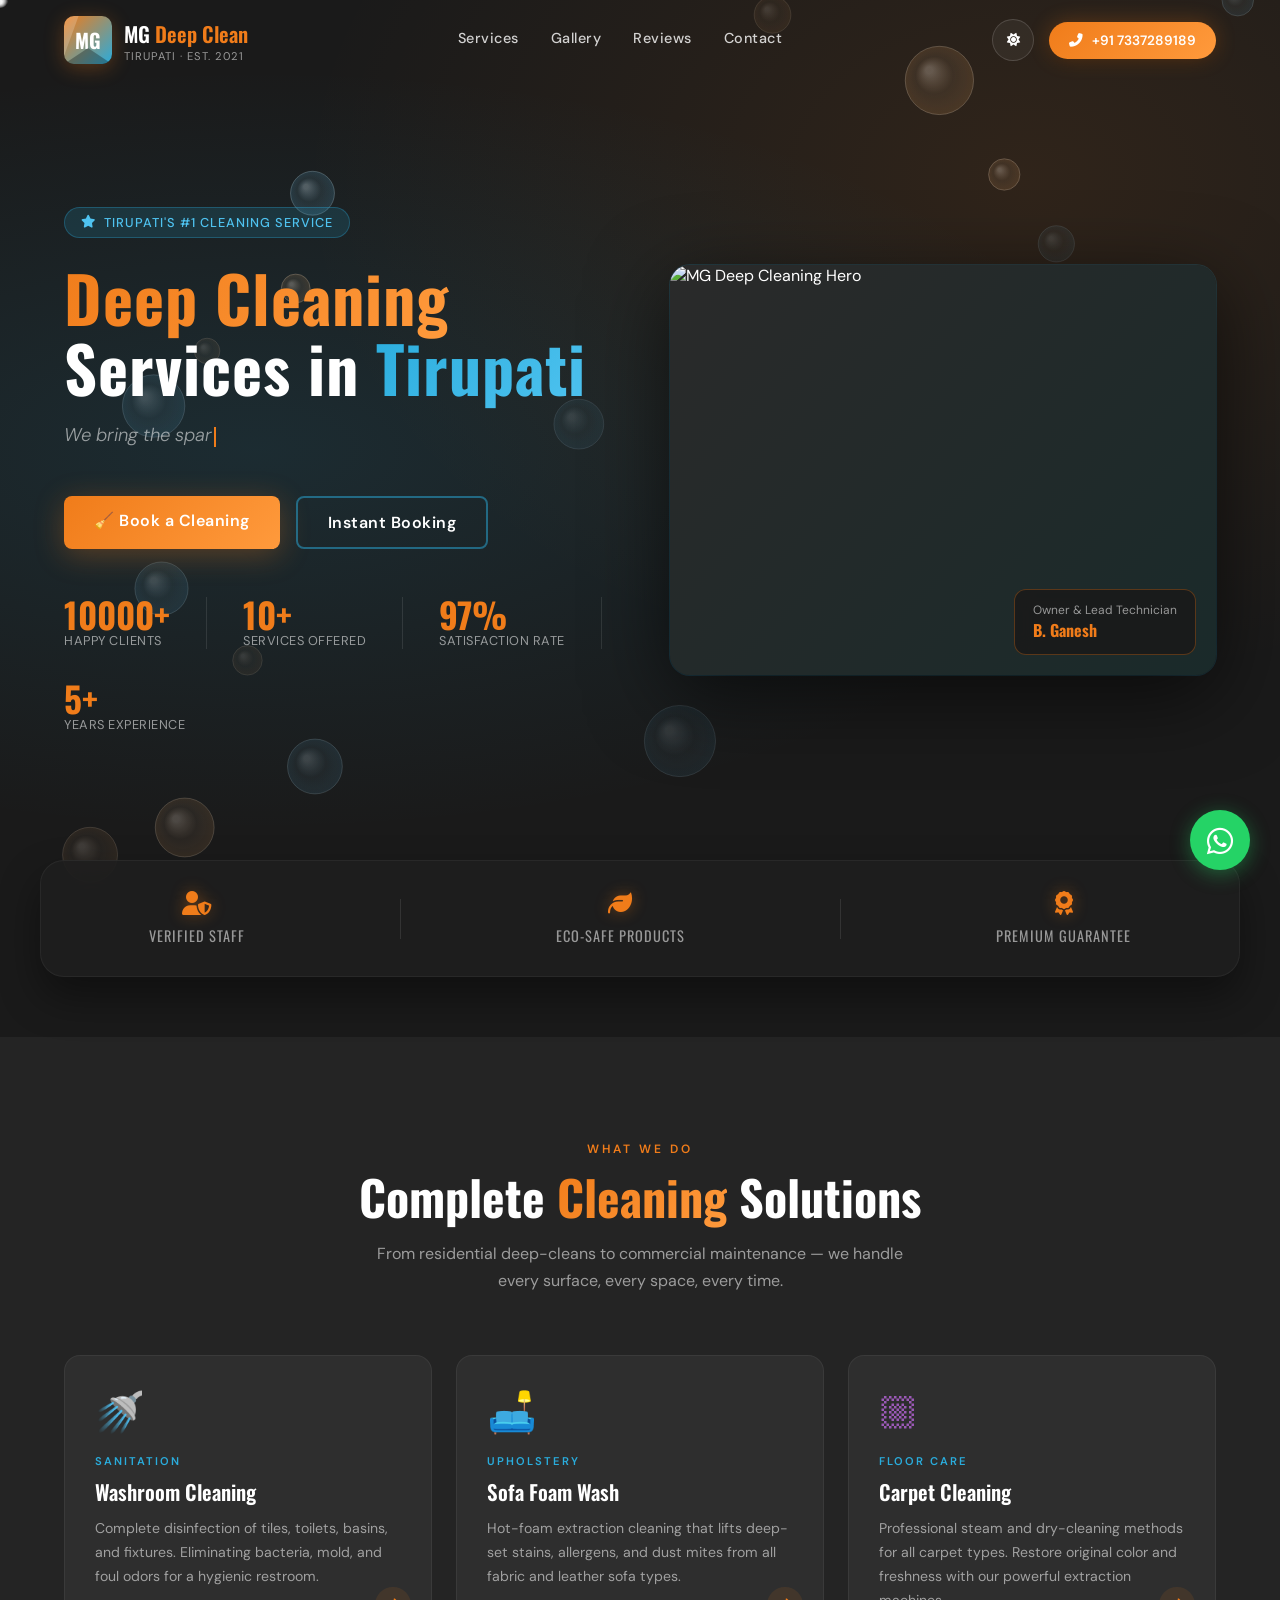
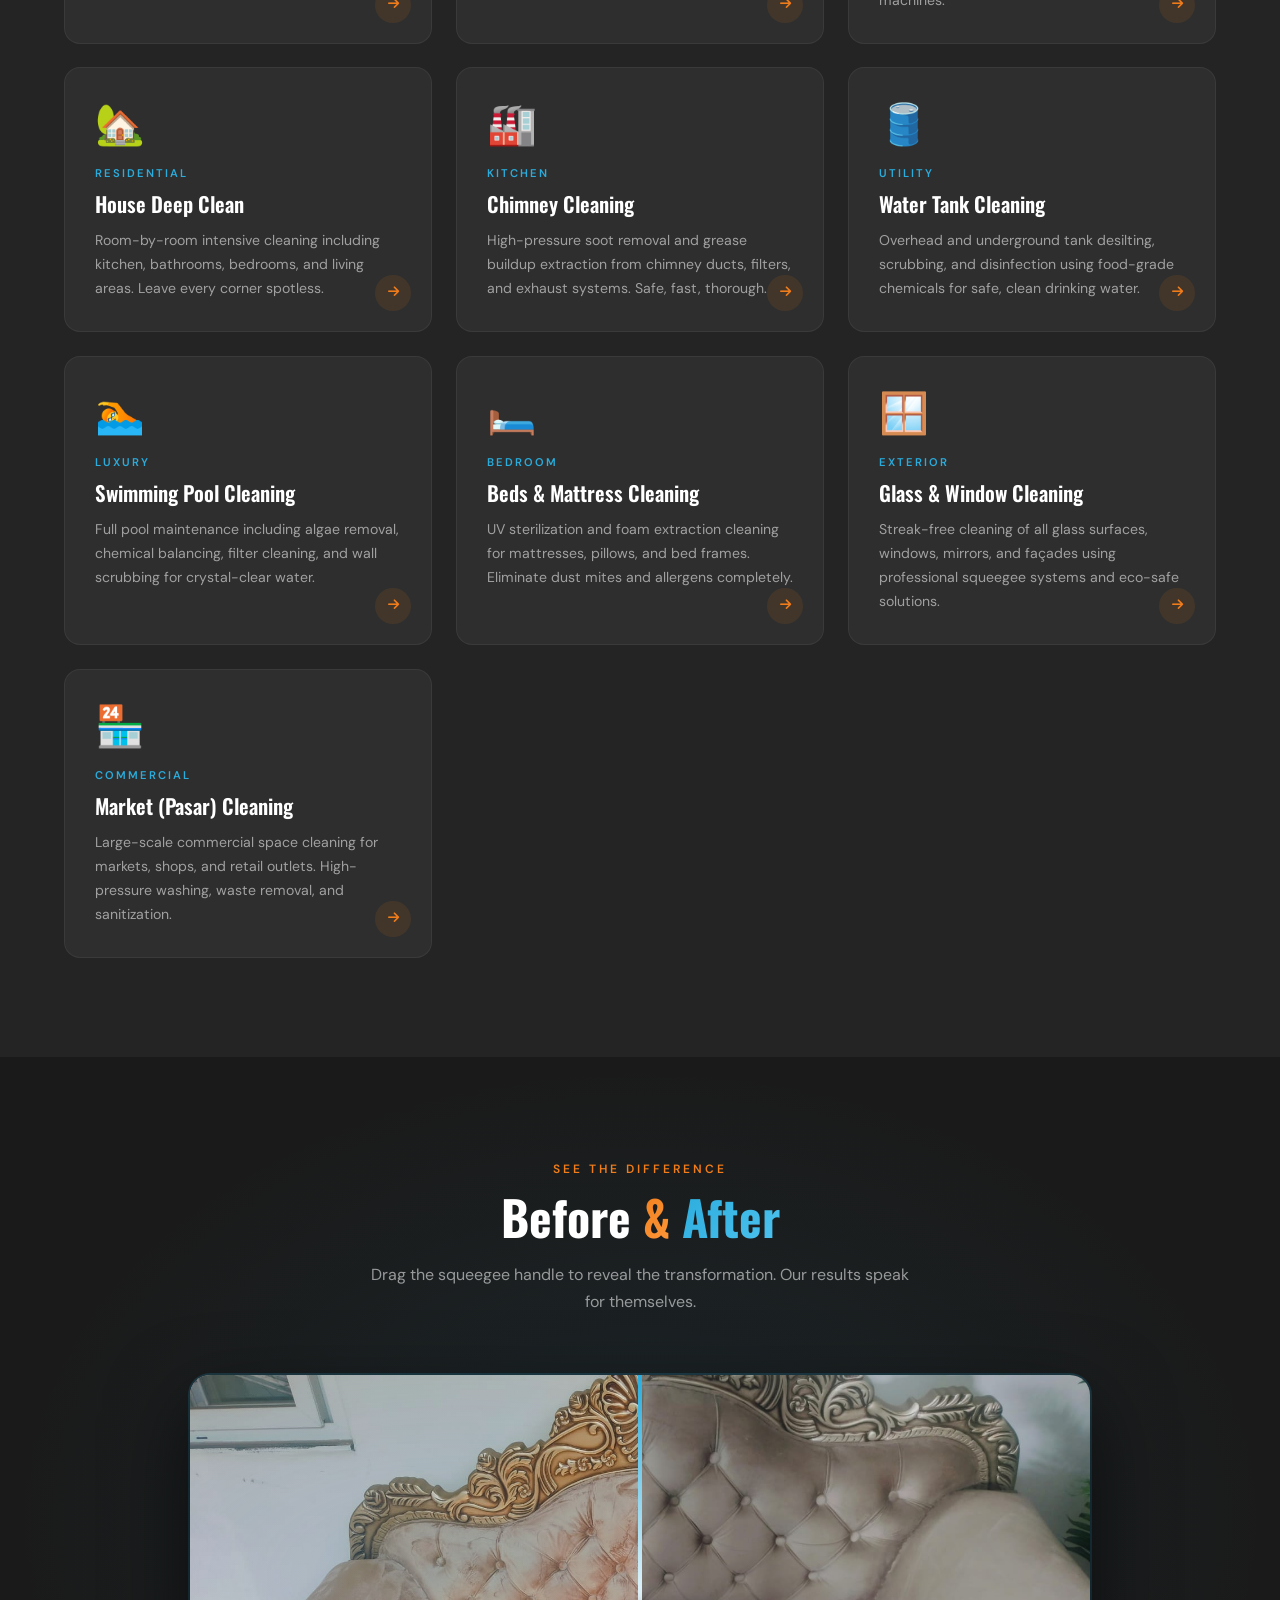
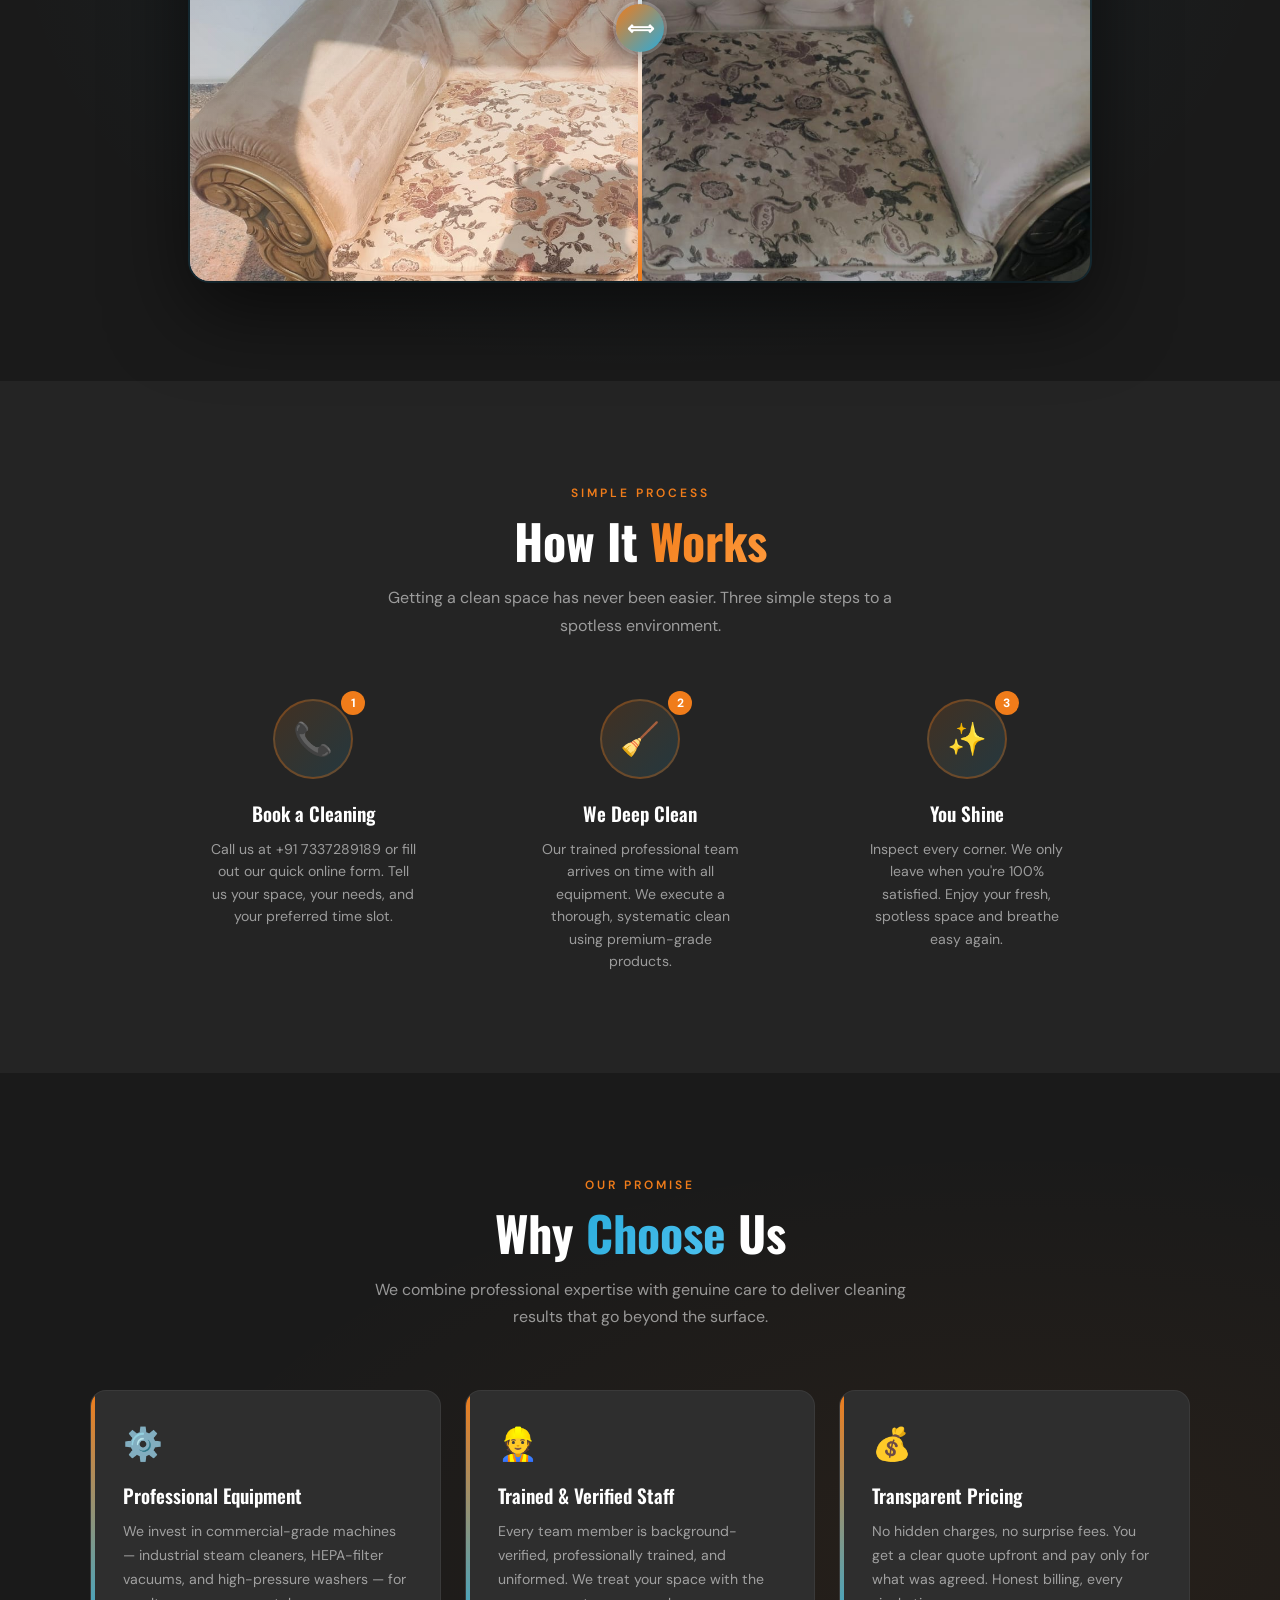
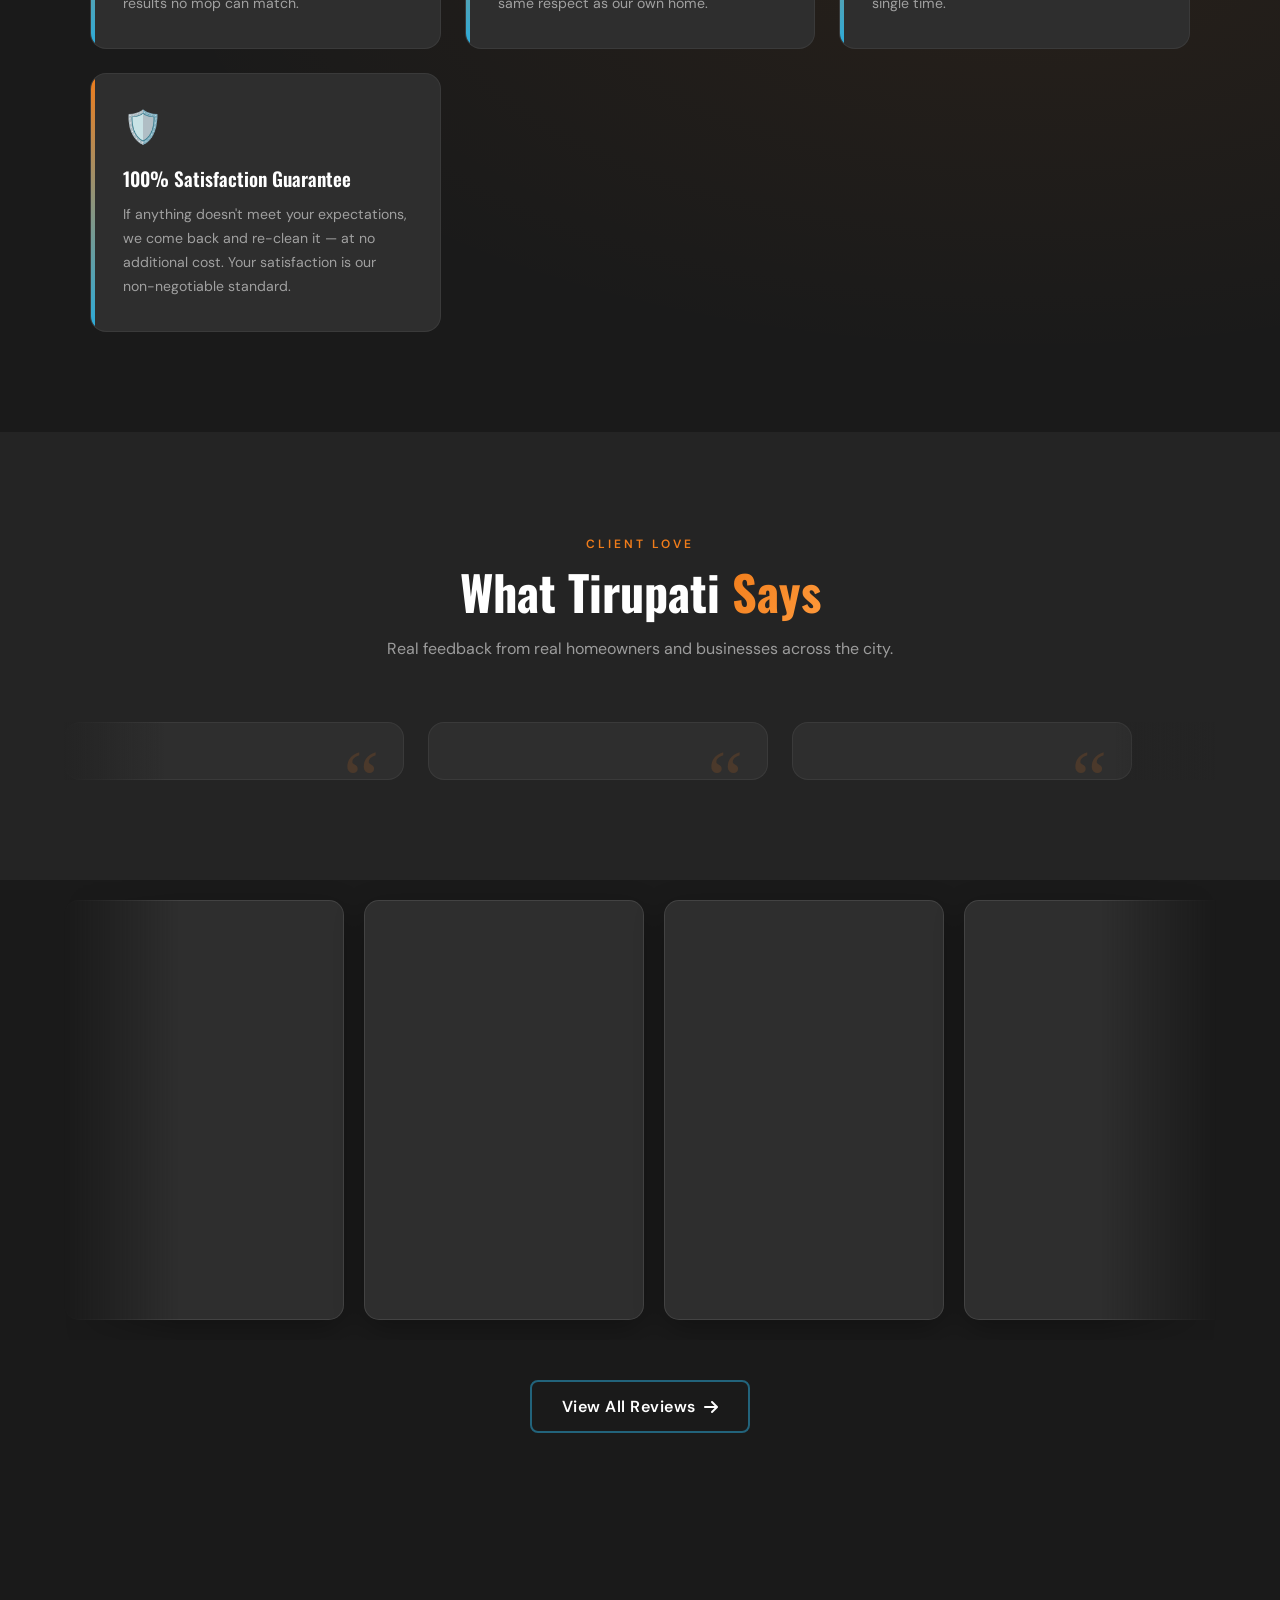
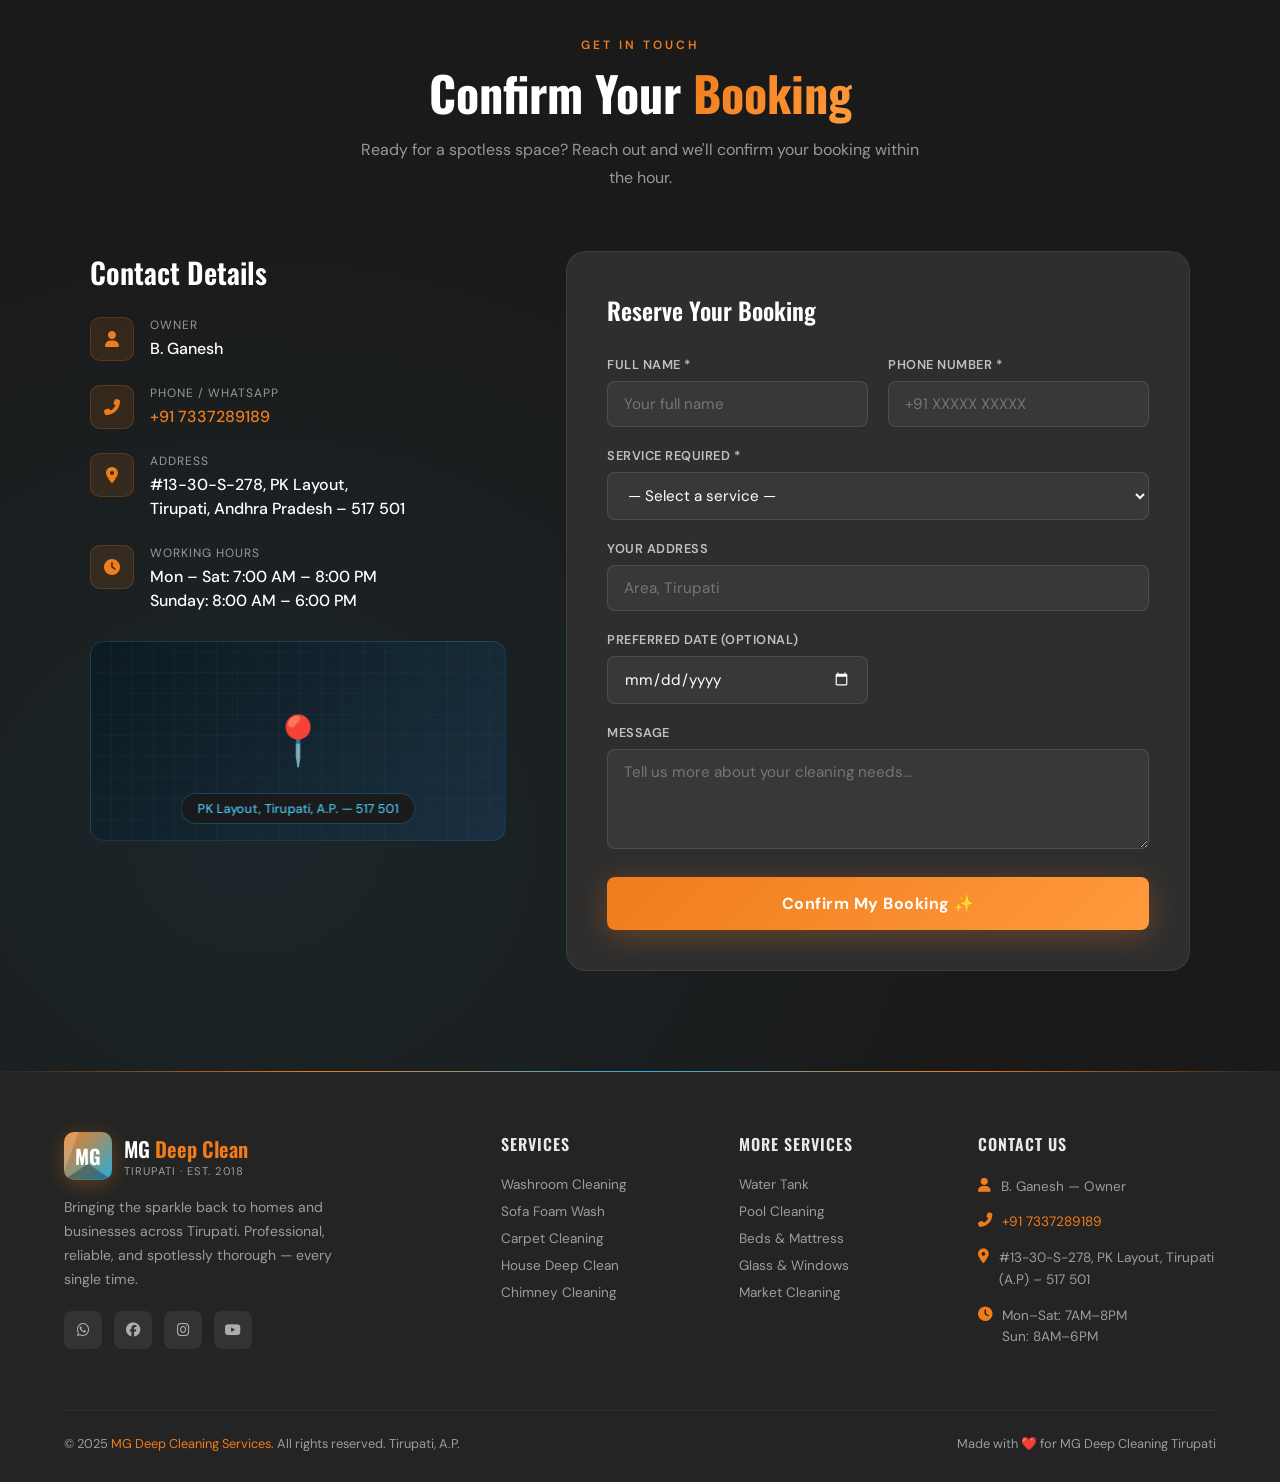
==== commit 738514bb: "Update" ====
--- a/index.html
+++ b/index.html
@@ -169,14 +169,14 @@
 
     <!-- NAVBAR -->
     <nav id="navbar">
-        <a href="#" class="nav-logo">
+        <a href="./home/" class="nav-logo">
             <div class="nav-logo-mark">
                 MG
                 <div class="nav-logo-roof"></div>
             </div>
             <div>
                 <div class="nav-brand-text">MG <span>Deep Clean</span></div>
-                <div style="font-size:0.7rem;color:var(--text-muted);letter-spacing:1px;">TIRUPATI · EST. 2018</div>
+                <div style="font-size:0.7rem;color:var(--text-muted);letter-spacing:1px;">TIRUPATI · EST. 2021</div>
             </div>
         </a>
         <div class="nav-links">
